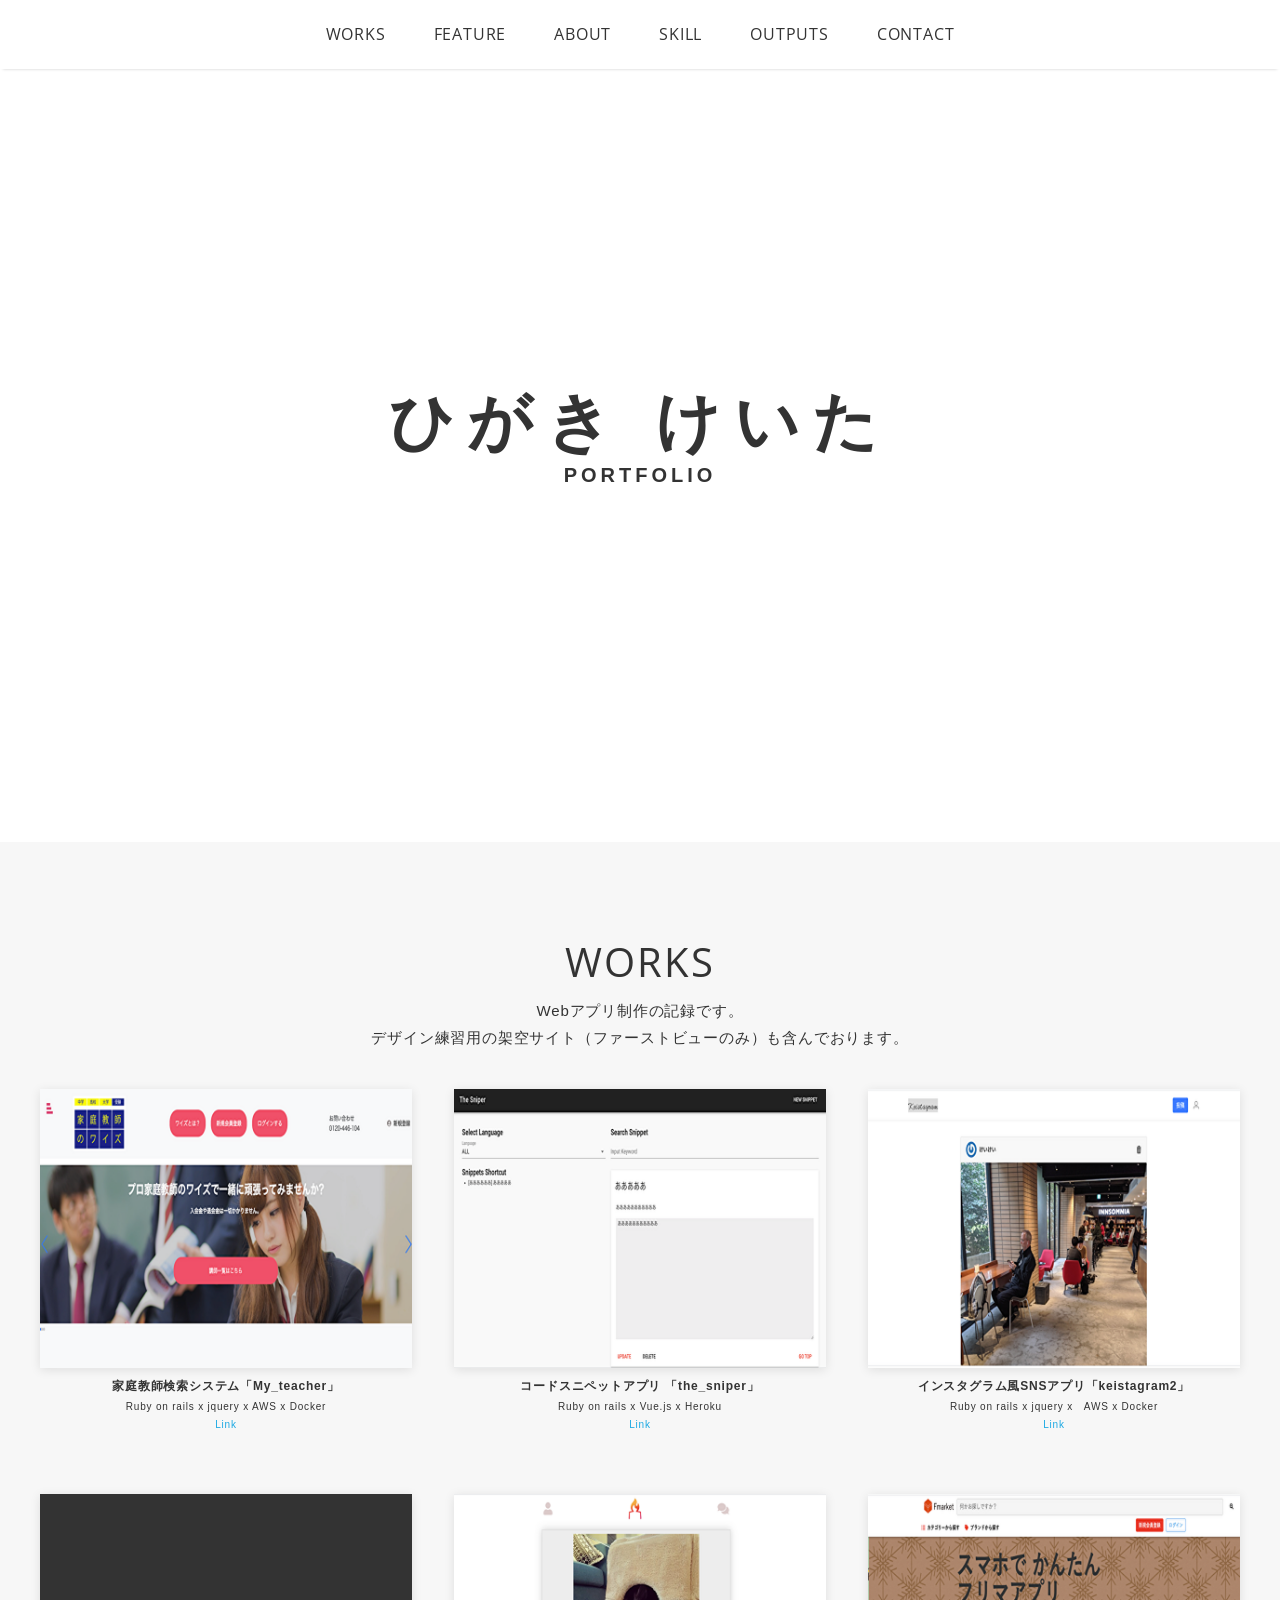
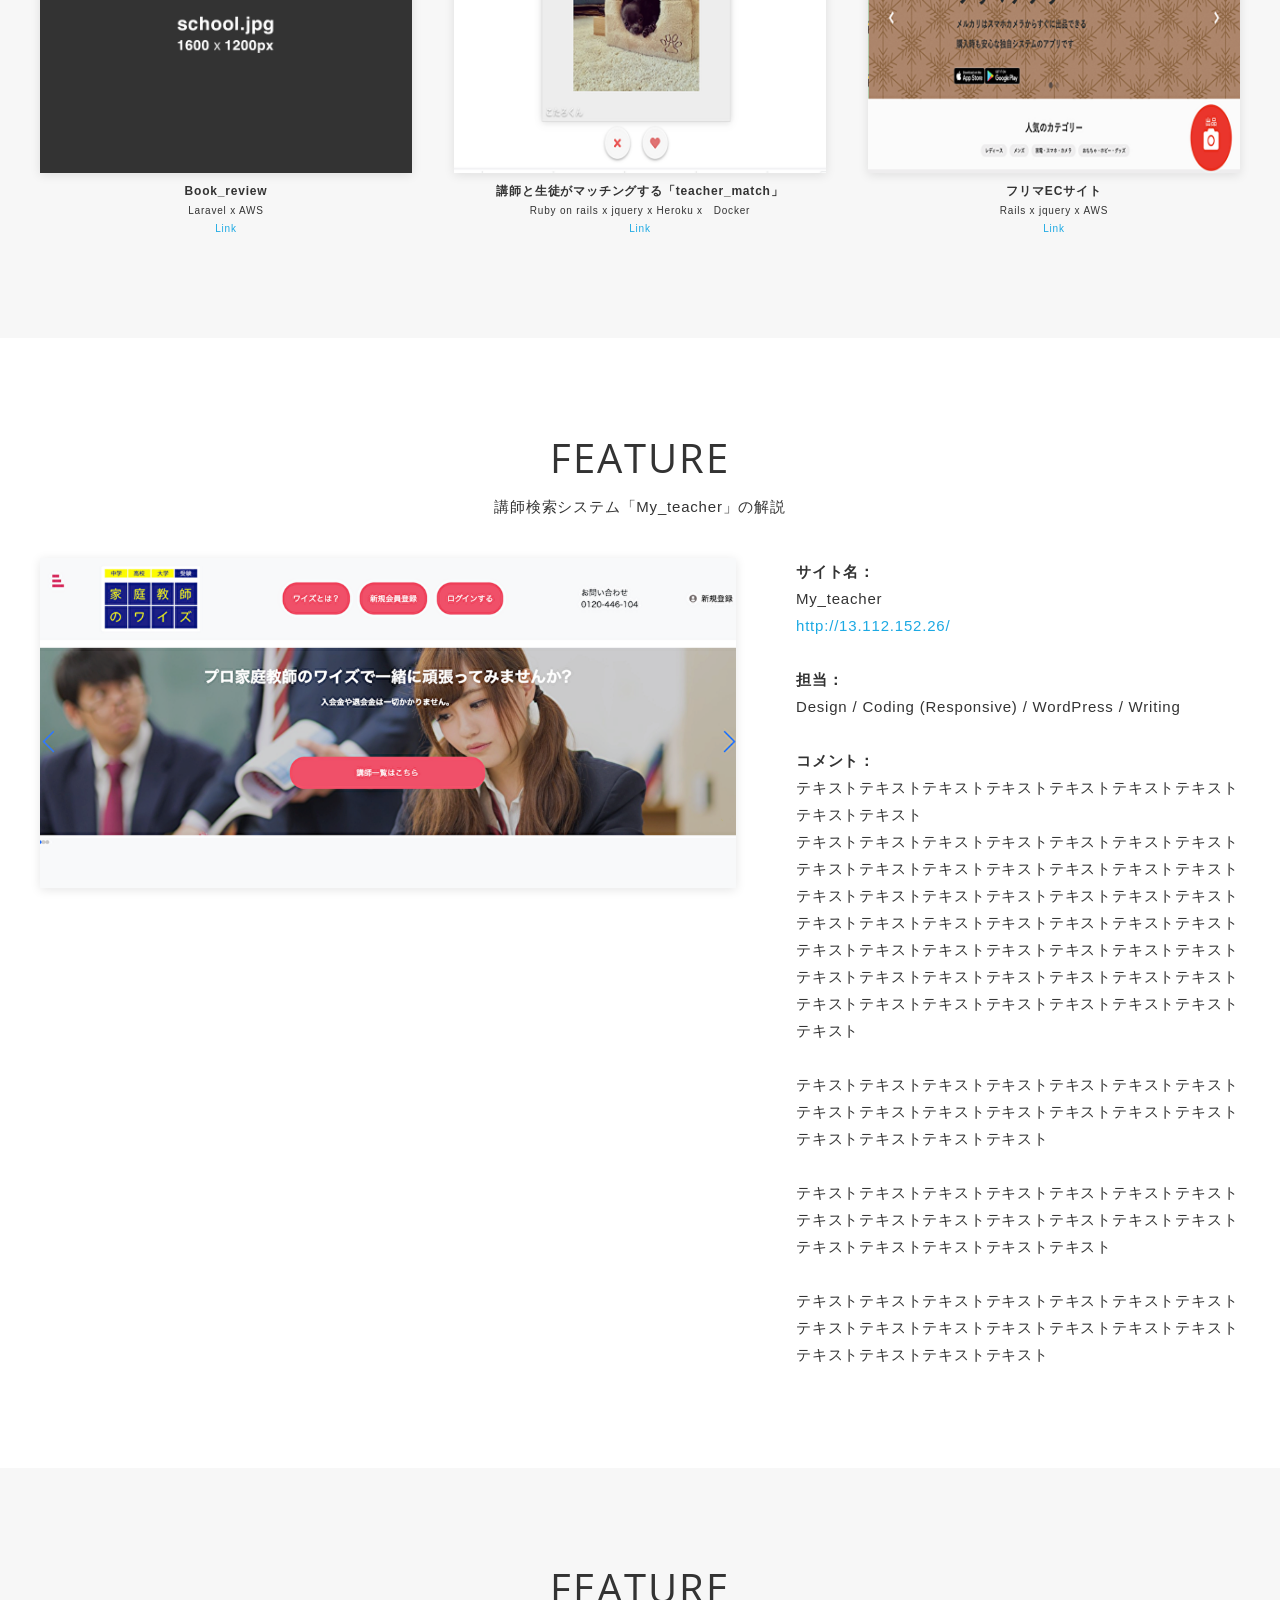
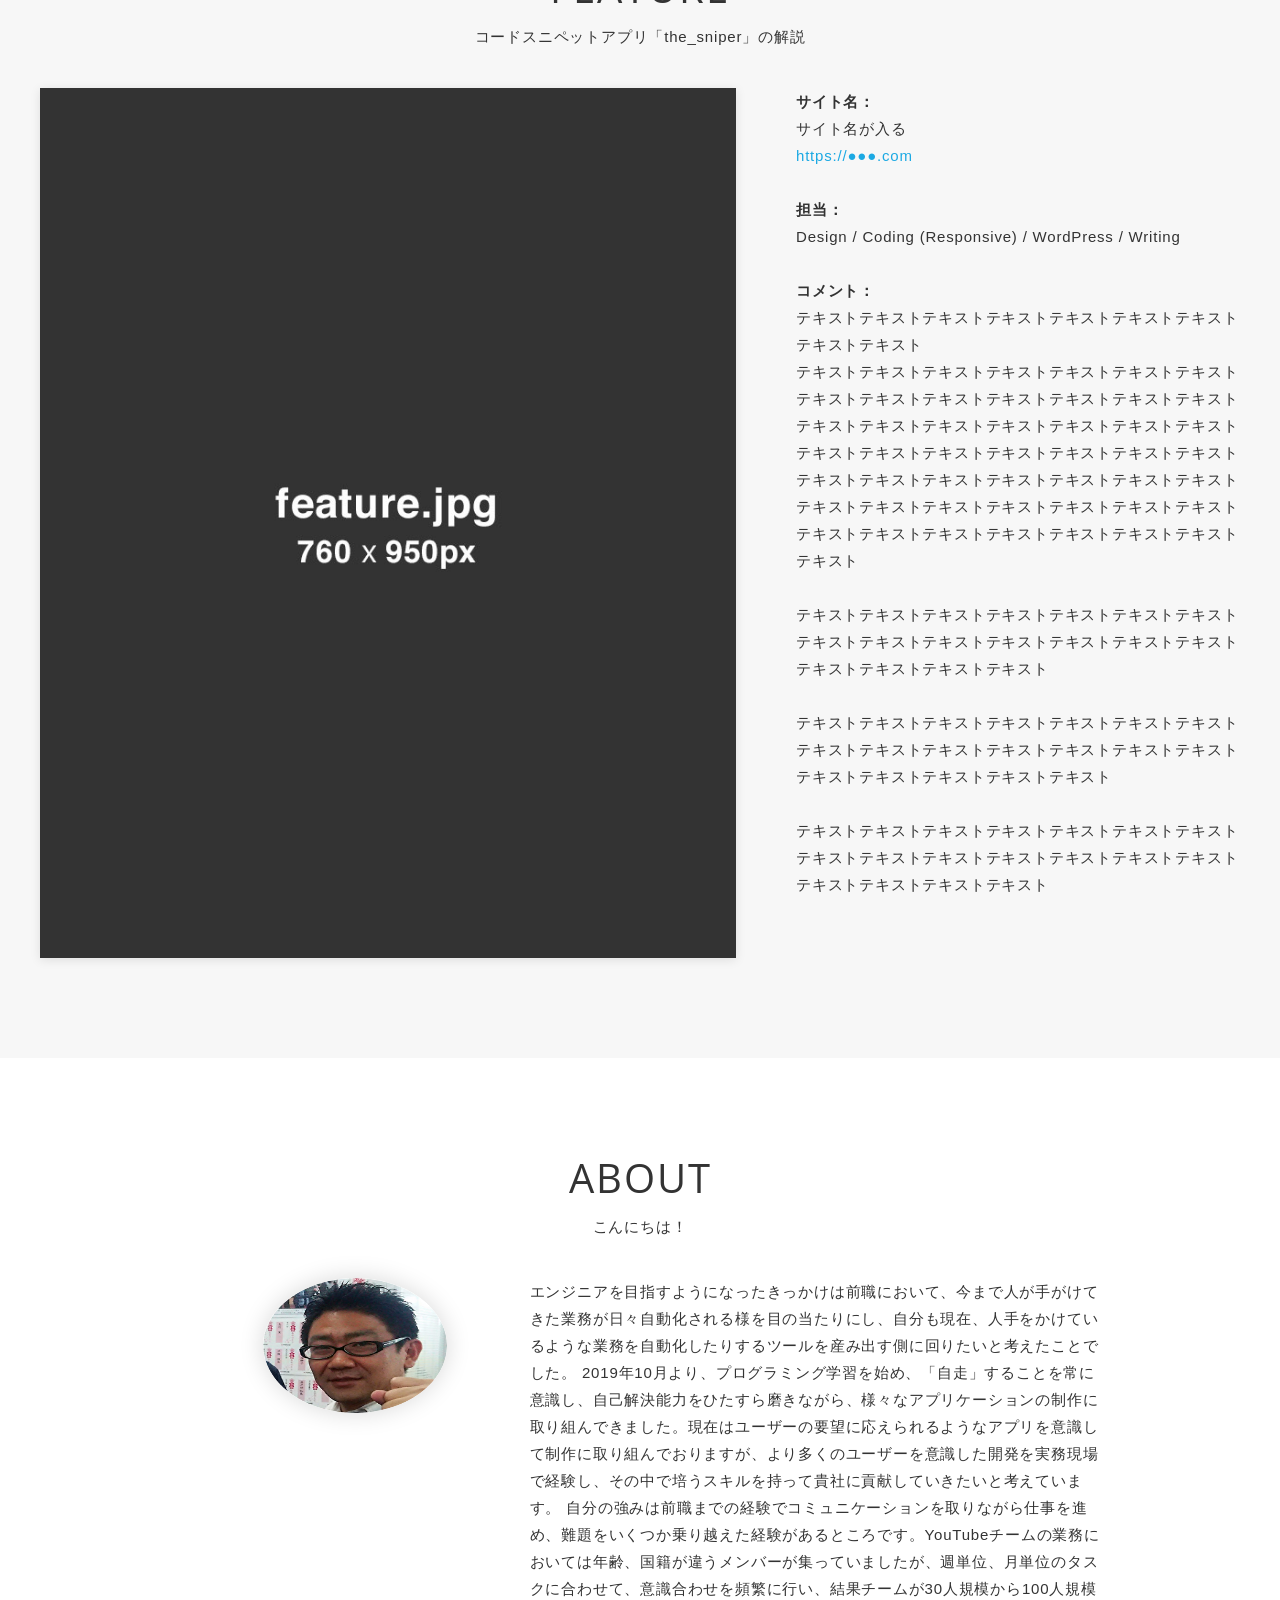
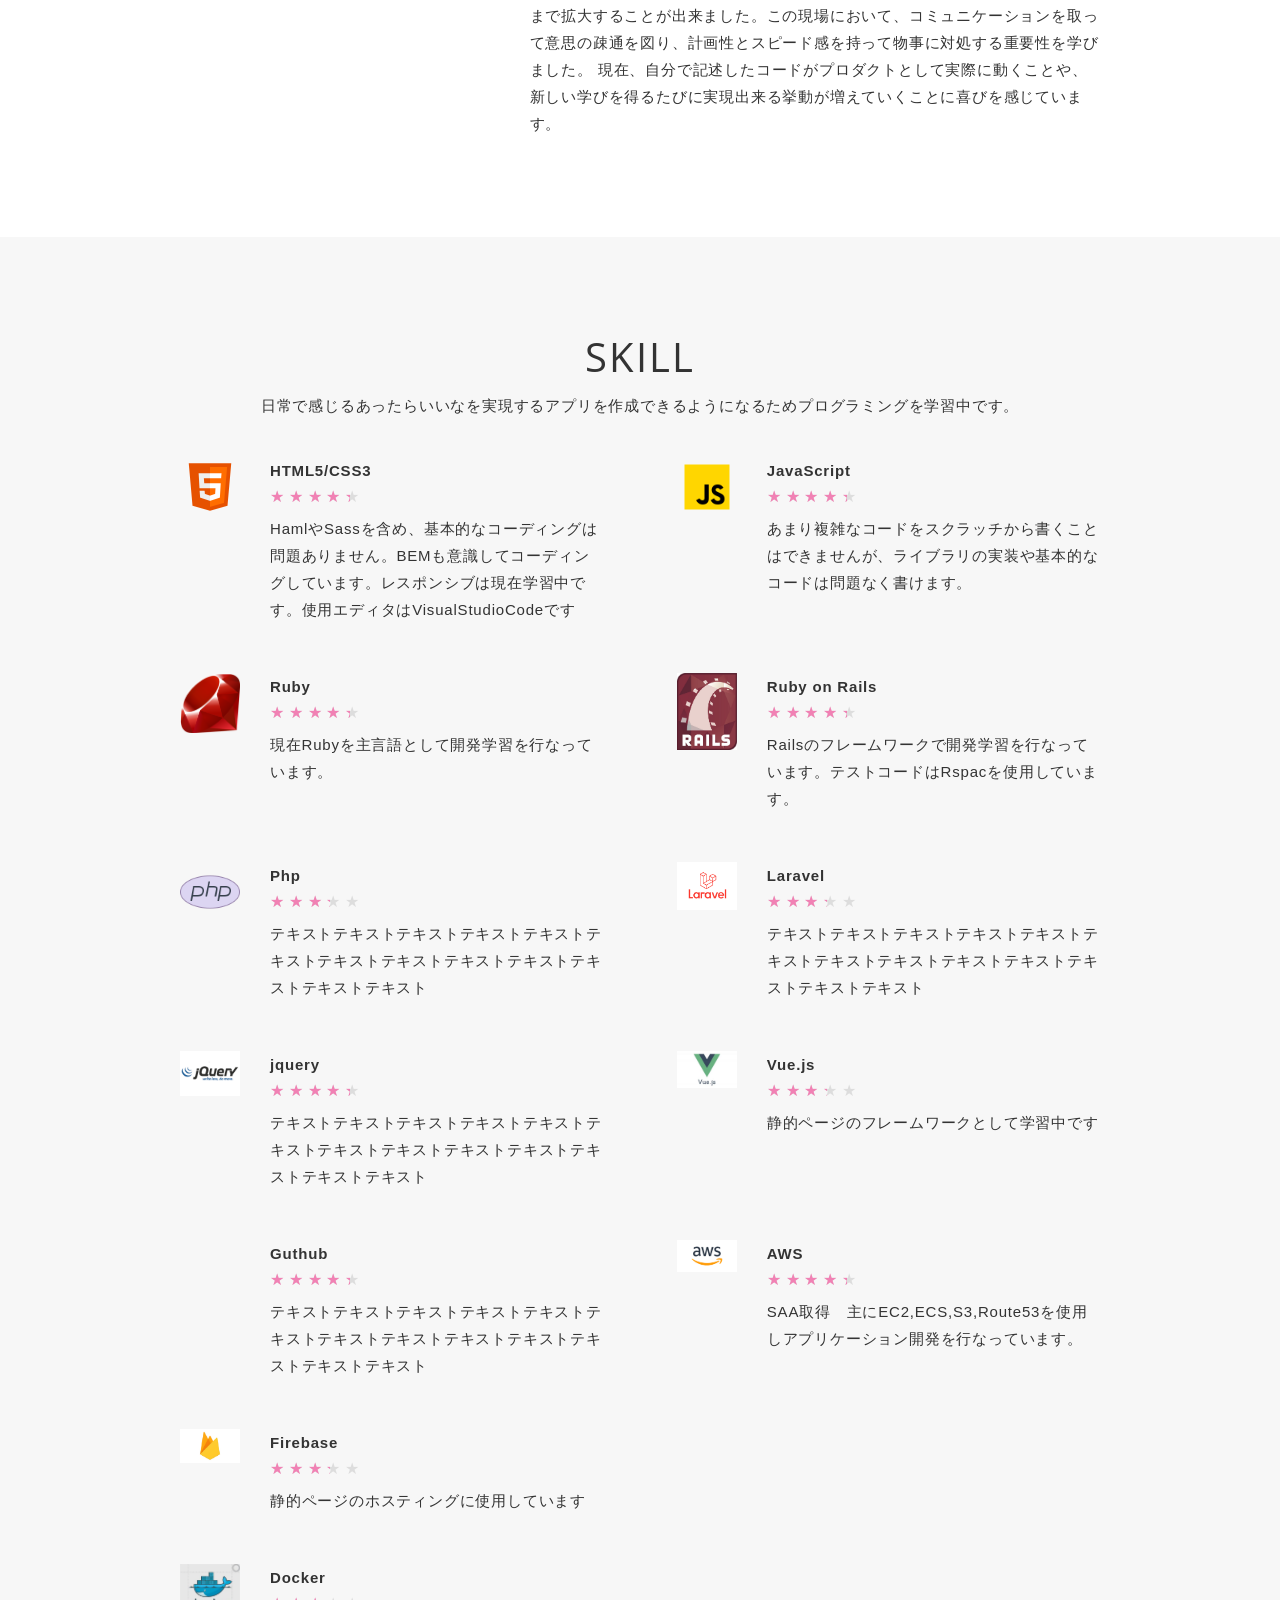
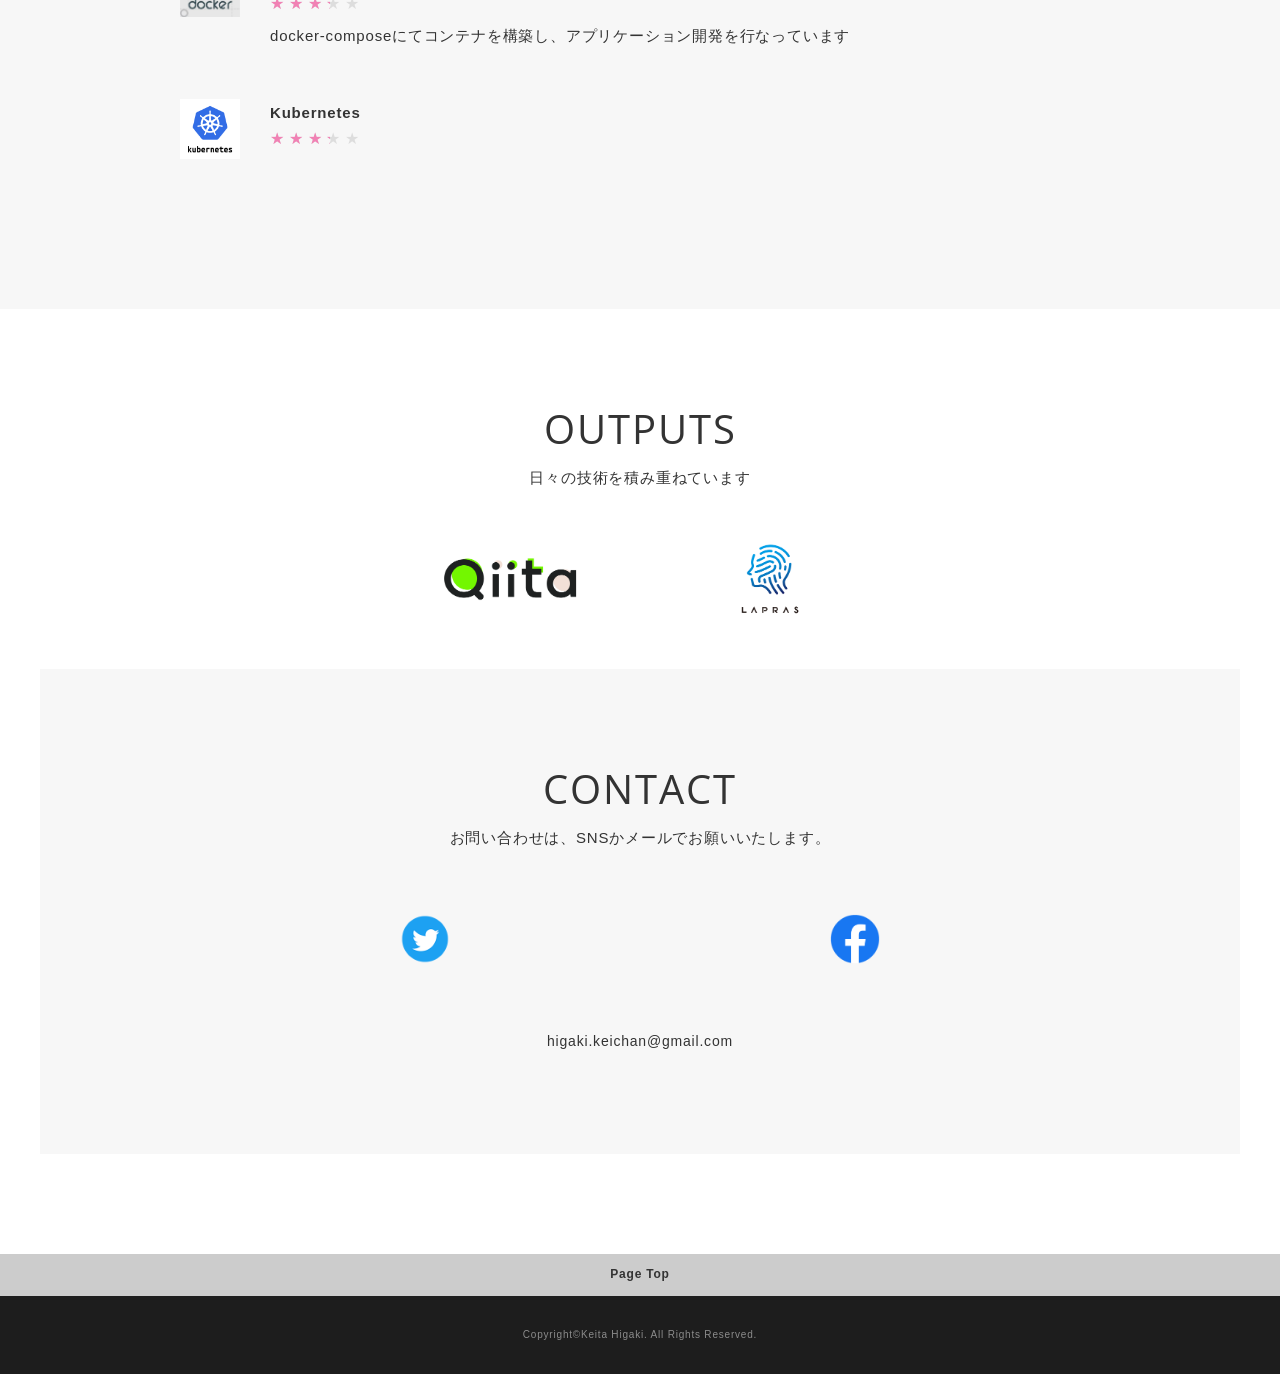
==== public/index.html @ d9722e94 "Feature編集" ====
<!DOCTYPE html>
<html>

<head>
  <meta charset="utf-8">
  <meta name="viewport" content="width=device-width,initial-scale=1.0,user-scalable=no">
  <meta property='og:type' content='website'>
  <meta property='og:title' content='Webエンジニア　Higaki Keita ポートフォリオ'>
  <meta property='og:url' content='URLが入る'>
  <meta property='og:description' content='Webエンジニア　Keita Higakiのポートフォリオサイトです！'>
  <meta property="og:image" content="img/ogp.png">
  <meta name="description" content="Webエンジニア Keita Higakiのポートフォリオサイトです！" />
  <title>Webエンジニア ひがき けいた ポートフォリオ</title>
  <link href="https://fonts.googleapis.com/css?family=Open+Sans:700" rel="stylesheet">
  <link href="css/reset.css" media="all" rel="stylesheet" type="text/css" />
  <link href="css/photoswipe/photoswipe.css" media="all" rel="stylesheet" type="text/css" />
  <link href="css/photoswipe/default-skin/default-skin.css" media="all" rel="stylesheet" type="text/css" />
  <link href="css/style.css" media="all" rel="stylesheet" type="text/css" />
  <link rel="shortcut icon" href="img/favicon.ico" />
  <link rel=”canonical” href=”URLが入る” />
</head>

<body>
  <div id="wrapper">
    <nav id="gnav" class="fixed">
      <ul>
        <li><a href="#works">WORKS</a></li>
        <li><a href="#feature">FEATURE</a></li>
        <li><a href="#about">ABOUT</a></li>
        <li><a href="#skill">SKILL</a></li>
        <li><a href="#output">OUTPUTS</a></li>
        <li><a href="#contact">CONTACT</a></li>
      </ul>
    </nav>
    <header id="header">
      <div class="inner">
        <h1 class="logo">
          <div class="logo-title">ひがき けいた</div>
          <div class="logo-desc">PORTFOLIO</div>
        </h1>
      </div>
    </header>
    <main id="contents">
      <section class="section" id="works">
        <div class="inner">
          <div class="section-title-area">
            <h2 class="section-title">WORKS</h2>
            <div class="section-intro">
              <div class="section-text">
                Webアプリ制作の記録です。<br class="pc">デザイン練習用の架空サイト（ファーストビューのみ）も含んでおります。
              </div>
            </div>
          </div>
          <div class="section-body card-wrapper my-gallery">
            <div class="card">
              <a href="img/works/my_teacher.png" data-size="960x720" class="card-image hover-action-01">
                <img class="lazyload fadein" src="img/works/my_teacher.png" data-src="img/works/my_teacher.png"
                  alt="" />
              </a>
              <div class="card-caption">
                <div class="card-caption-title">家庭教師検索システム「My_teacher」</div>
                <div class="card-caption-info">Ruby on rails x jquery x AWS x Docker </div>
                <div class="card-caption-url"><a class="url-link" href="http://13.112.152.26/" target="_blank">Link</a>
                </div>
              </div>
            </div>
            <div class="card">
              <a href="img/works/the_sniper.png" data-size="960x720" class="card-image hover-action-01">
                <img class="lazyload fadein" src="img/placeholder4x3.png" data-src="img/works/the_sniper.png" alt="" />
              </a>
              <div class="card-caption">
                <div class="card-caption-title">コードスニペットアプリ 「the_sniper」</div>
                <div class="card-caption-info">Ruby on rails x Vue.js x Heroku </div>
                <div class="card-caption-url"><a class="url-link" href="https://thesniper.herokuapp.com/"
                    target="_blank">Link</a>
                </div>
              </div>
            </div>
            <div class="card">
              <a href="img/works/keistagram2.png" data-size="960x720" class="card-image hover-action-01">
                <img class="lazyload fadein" src="img/placeholder4x3.png" data-src="img/works/keistagram2.png" alt="" />
              </a>
              <div class="card-caption">
                <div class="card-caption-title">インスタグラム風SNSアプリ「keistagram2」</div>
                <div class="card-caption-info">Ruby on rails x jquery x　AWS x Docker </div>
                <div class="card-caption-url"><a class="url-link" href="https://thesniper.herokuapp.com/"
                    target="_blank">Link</a>
                </div>
              </div>
            </div>
            <div class="card">
              <a href="img/works/school.jpg" data-size="960x720" class="card-image hover-action-01">
                <img class="lazyload fadein" src="img/placeholder4x3.png" data-src="img/works/school.jpg" alt="" />
              </a>
              <div class="card-caption">
                <div class="card-caption-title">Book_review</div>
                <div class="card-caption-info">Laravel x AWS </div>
                <div class="card-caption-url"><a class="url-link" href="https://thesniper.herokuapp.com/"
                    target="_blank">Link</a>
                </div>
              </div>
            </div>
            <div class="card">
              <a href="img/works/teacher_match.png" data-size="960x720" class="card-image hover-action-01">
                <img class="lazyload fadein" src="img/placeholder4x3.png" data-src="img/works/teacher_match.png"
                  alt="" />
              </a>
              <div class="card-caption">
                <div class="card-caption-title">講師と生徒がマッチングする「teacher_match」</div>
                <div class="card-caption-info">Ruby on rails x jquery x Heroku x　Docker</div>
                <div class="card-caption-url"><a class="url-link" href="https://thesniper.herokuapp.com/"
                    target="_blank">Link</a>
                </div>
              </div>
            </div>
            <div class="card">
              <a href="img/works/furima2.png" data-size="960x720" class="card-image hover-action-01">
                <img class="lazyload fadein" src="img/placeholder4x3.png" data-src="img/works/furima2.png" alt="" />
              </a>
              <div class="card-caption">
                <div class="card-caption-title">フリマECサイト</div>
                <div class="card-caption-info">Rails x jquery x AWS </div>
                <div class="card-caption-url"><a class="url-link" href="http://18.176.134.115/" target="_blank">Link</a>
                </div>
              </div>
            </div>
          </div>
        </div>
      </section>
      <section class="section" id="feature">
        <div class="inner">
          <div class="section-title-area">
            <h2 class="section-title">FEATURE</h2>
            <div class="section-intro">
              講師検索システム「My_teacher」の解説
            </div>
          </div>
          <div class="section-body">
            <div class="section-image">
              <a href="http://13.112.152.26/" class="hover-action-01" target="_blank"><img
                  src="img/feature/my_teacher2.png" alt=""></a>
            </div>
            <div class="section-desc">
              <div class="section-text">
                <span class="text-bold">サイト名：</span><br>My_teacher<br><a href="#"
                  target="_blank">http://13.112.152.26/</a><br><br>
                <span class="text-bold">担当：</span><br>Design / Coding (Responsive) / WordPress /
                Writing<br>
                <br>
                <span
                  class="text-bold">コメント：</span><br>テキストテキストテキストテキストテキストテキストテキストテキストテキスト<br>テキストテキストテキストテキストテキストテキストテキストテキストテキストテキストテキストテキストテキストテキストテキストテキストテキストテキストテキストテキストテキストテキストテキストテキストテキストテキストテキストテキストテキストテキストテキストテキストテキストテキストテキストテキストテキストテキストテキストテキストテキストテキストテキストテキストテキストテキストテキストテキストテキストテキスト<br><br>テキストテキストテキストテキストテキストテキストテキストテキストテキストテキストテキストテキストテキストテキストテキストテキストテキストテキスト<br><br>
                テキストテキストテキストテキストテキストテキストテキストテキストテキストテキストテキストテキストテキストテキストテキストテキストテキストテキストテキスト<br><br>テキストテキストテキストテキストテキストテキストテキストテキストテキストテキストテキストテキストテキストテキストテキストテキストテキストテキスト
              </div>
            </div>
          </div>
        </div>
      </section>
      <section class="section" id="feature">
        <div class="inner">
          <div class="section-title-area">
            <h2 class="section-title">FEATURE</h2>
            <div class="section-intro">
              コードスニペットアプリ「the_sniper」の解説
            </div>
          </div>
          <div class="section-body">
            <div class="section-image">
              <a href="https://webdesigner-go.com/" class="hover-action-01" target="_blank"><img
                  src="img/feature/feature.jpg" alt=""></a>
            </div>
            <div class="section-desc">
              <div class="section-text">
                <span class="text-bold">サイト名：</span><br>サイト名が入る<br><a href="#"
                  target="_blank">https://●●●.com</a><br><br>
                <span class="text-bold">担当：</span><br>Design / Coding (Responsive) / WordPress /
                Writing<br>
                <br>
                <span
                  class="text-bold">コメント：</span><br>テキストテキストテキストテキストテキストテキストテキストテキストテキスト<br>テキストテキストテキストテキストテキストテキストテキストテキストテキストテキストテキストテキストテキストテキストテキストテキストテキストテキストテキストテキストテキストテキストテキストテキストテキストテキストテキストテキストテキストテキストテキストテキストテキストテキストテキストテキストテキストテキストテキストテキストテキストテキストテキストテキストテキストテキストテキストテキストテキストテキスト<br><br>テキストテキストテキストテキストテキストテキストテキストテキストテキストテキストテキストテキストテキストテキストテキストテキストテキストテキスト<br><br>
                テキストテキストテキストテキストテキストテキストテキストテキストテキストテキストテキストテキストテキストテキストテキストテキストテキストテキストテキスト<br><br>テキストテキストテキストテキストテキストテキストテキストテキストテキストテキストテキストテキストテキストテキストテキストテキストテキストテキスト
              </div>
            </div>
          </div>
        </div>
      </section>
      <section class="section" id="about">
        <div class="inner">
          <div class="section-title-area">
            <h2 class="section-title">ABOUT</h2>
            <div class="section-intro">
              こんにちは！
            </div>
          </div>
          <div class="section-body">
            <div class="section-image">
              <img class="lazyload fadein" data-src="img/about/keichan.png" alt="">
            </div>
            <div class="section-desc">
              <div class="section-text">
                エンジニアを目指すようになったきっかけは前職において、今まで人が手がけてきた業務が日々自動化される様を目の当たりにし、自分も現在、人手をかけているような業務を自動化したりするツールを産み出す側に回りたいと考えたことでした。
                2019年10月より、プログラミング学習を始め、「自走」することを常に意識し、自己解決能力をひたすら磨きながら、様々なアプリケーションの制作に取り組んできました。現在はユーザーの要望に応えられるようなアプリを意識して制作に取り組んでおりますが、より多くのユーザーを意識した開発を実務現場で経験し、その中で培うスキルを持って貴社に貢献していきたいと考えています。
                自分の強みは前職までの経験でコミュニケーションを取りながら仕事を進め、難題をいくつか乗り越えた経験があるところです。YouTubeチームの業務においては年齢、国籍が違うメンバーが集っていましたが、週単位、月単位のタスクに合わせて、意識合わせを頻繁に行い、結果チームが30人規模から100人規模まで拡大することが出来ました。この現場において、コミュニケーションを取って意思の疎通を図り、計画性とスピード感を持って物事に対処する重要性を学びました。
                現在、自分で記述したコードがプロダクトとして実際に動くことや、新しい学びを得るたびに実現出来る挙動が増えていくことに喜びを感じています。
              </div>
            </div>
          </div>
        </div>
      </section>
      <section class="section" id="skill">
        <div class="inner">
          <div class="section-title-area">
            <h2 class="section-title">SKILL</h2>
            <div class="section-intro">
              日常で感じるあったらいいなを実現するアプリを作成できるようになるためプログラミングを学習中です。
            </div>
          </div>
          <div class="section-body card-wrapper">
            <div class="card">
              <div class="skill-icon">
                <img src="img/skill/icons8-html-5-240.png" alt="">
              </div>
              <div class="skill-desc">
                <h3 class="skill-desc-title">HTML5/CSS3</h3>
                <div class="rating">
                  <div class="rate rate4"></div>
                </div>
                <div class="section-text">
                  HamlやSassを含め、基本的なコーディングは問題ありません。BEMも意識してコーディングしています。レスポンシブは現在学習中です。使用エディタはVisualStudioCodeです</div>
              </div>
            </div>
            <div class="card">
              <div class="skill-icon">
                <img src="img/skill/icons8-javascript-144.png" alt="">
              </div>
              <div class="skill-desc">
                <h3 class="skill-desc-title">JavaScript</h3>
                <div class="rating">
                  <div class="rate rate4"></div>
                </div>
                <div class="section-text">
                  あまり複雑なコードをスクラッチから書くことはできませんが、ライブラリの実装や基本的なコードは問題なく書けます。</div>
              </div>
            </div>
            <div class="card">
              <div class="skill-icon">
                <img src="img/skill/ruby.png" alt="">
              </div>
              <div class="skill-desc">
                <h3 class="skill-desc-title">Ruby</h3>
                <div class="rating">
                  <div class="rate rate4"></div>
                </div>
                <div class="section-text">
                  現在Rubyを主言語として開発学習を行なっています。</div>
              </div>
            </div>
            <div class="card">
              <div class="skill-icon">
                <img src="img/skill/ruby-on-rails.jpg" alt="">
              </div>
              <div class="skill-desc">
                <h3 class="skill-desc-title">Ruby on Rails</h3>
                <div class="rating">
                  <div class="rate rate4"></div>
                </div>
                <div class="section-text">
                  Railsのフレームワークで開発学習を行なっています。テストコードはRspacを使用しています。</div>
              </div>
            </div>
            <div class="card">
              <div class="skill-icon">
                <img src="img/skill/icons8-php-ロゴ-160.png" alt="">
              </div>
              <div class="skill-desc">
                <h3 class="skill-desc-title">Php</h3>
                <div class="rating">
                  <div class="rate rate3"></div>
                </div>
                <div class="section-text">
                  テキストテキストテキストテキストテキストテキストテキストテキストテキストテキストテキストテキストテキスト
                </div>
              </div>
            </div>
            <div class="card">
              <div class="skill-icon">
                <img src="img/skill/laravel6-icon.png" alt="">
              </div>
              <div class="skill-desc">
                <h3 class="skill-desc-title">Laravel</h3>
                <div class="rating">
                  <div class="rate rate3"></div>
                </div>
                <div class="section-text">
                  テキストテキストテキストテキストテキストテキストテキストテキストテキストテキストテキストテキストテキスト
                </div>
              </div>
            </div>
            <div class="card">
              <div class="skill-icon">
                <img src="img/skill/jquery-logo-001.png" alt="">
              </div>
              <div class="skill-desc">
                <h3 class="skill-desc-title">jquery</h3>
                <div class="rating">
                  <div class="rate rate4"></div>
                </div>
                <div class="section-text">
                  テキストテキストテキストテキストテキストテキストテキストテキストテキストテキストテキストテキストテキスト
                </div>
              </div>
            </div>
            <div class="card">
              <div class="skill-icon">
                <img src="img/skill/vuejs-logo-300x183.jpg" alt="">
              </div>
              <div class="skill-desc">
                <h3 class="skill-desc-title">Vue.js</h3>
                <div class="rating">
                  <div class="rate rate3"></div>
                </div>
                <div class="section-text">
                  静的ページのフレームワークとして学習中です
                </div>
              </div>
            </div>
            <div class="card">
              <div class="skill-icon">
                <img src="img/skill/Github-Mark-32px.png" alt="">
              </div>
              <div class="skill-desc">
                <h3 class="skill-desc-title">Guthub</h3>
                <div class="rating">
                  <div class="rate rate4"></div>
                </div>
                <div class="section-text">
                  テキストテキストテキストテキストテキストテキストテキストテキストテキストテキストテキストテキストテキスト
                </div>
              </div>
            </div>
            <div class="card">
              <div class="skill-icon">
                <img src="img/skill/aws_logo_smile_1200x630.png" alt="">
              </div>
              <div class="skill-desc">
                <h3 class="skill-desc-title">AWS</h3>
                <div class="rating">
                  <div class="rate rate4"></div>
                </div>
                <div class="section-text">
                  SAA取得　主にEC2,ECS,S3,Route53を使用しアプリケーション開発を行なっています。
                </div>
              </div>
            </div>
          </div>
          <div class="card">
            <div class="skill-icon">
              <img src="img/skill/eye_firebase.png" alt="">
            </div>
            <div class="skill-desc">
              <h3 class="skill-desc-title">Firebase</h3>
              <div class="rating">
                <div class="rate rate3"></div>
              </div>
              <div class="section-text">
                静的ページのホスティングに使用しています
              </div>
            </div>
          </div>
          <div class="card">
            <div class="skill-icon">
              <img src="img/skill/20150528170946.jpg" alt="">
            </div>
            <div class="skill-desc">
              <h3 class="skill-desc-title">Docker</h3>
              <div class="rating">
                <div class="rate rate3"></div>
              </div>
              <div class="section-text">
                docker-composeにてコンテナを構築し、アプリケーション開発を行なっています
              </div>
            </div>
          </div>
          <div class="card">
            <div class="skill-icon">
              <img src="img/skill/eye-catch-kubernetes-400x4001.png" alt="">
            </div>
            <div class="skill-desc">
              <h3 class="skill-desc-title">Kubernetes</h3>
              <div class="rating">
                <div class="rate rate3"></div>
              </div>
              <div class="section-text">

              </div>
            </div>
          </div>
      </section>
      <section class="section" id="output">
        <div class="inner">
          <div class="section-title-area">
            <h2 class="section-title">OUTPUTS</h2>
            <div class="section-intro">
              日々の技術を積み重ねています
            </div>
          </div>
          <div class="output-list">
            <ul>
              <li><a href="https://qiita.com/keitah.com/" target="_blank"><img src="img/skill/logo-effect.png"
                    alt=""></a>
              </li>
              <li><a href="https://github.com/higakikeita" target="_blank"><img src="img/skill/Github-Mark.png"
                    alt=""></a>
              </li>
              <li><a href="https://lapras.com/public/SHEYLCN" target="_blank"><img src="img/skill/lapras.png"
                    alt=""></a>
              </li>
            </ul>
            <section class="section" id="contact">
              <div class="inner">
                <div class="section-title-area">
                  <h2 class="section-title">CONTACT</h2>
                  <div class="section-intro">
                    お問い合わせは、SNSかメールでお願いいたします。
                  </div>
                </div>
                <div class="section-body contact-wrapper">
                  <div class="contact-list">
                    <ul>
                      <li><a href="https://twitter.com/" target="_blank"><img src="img/contact/icon_tw.png" alt=""></a>
                      </li>
                      <li><a href="https://www.facebook.com/" target="_blank"><img src="img/contact/icon_fb.png"
                            alt=""></a>
                      </li>
                    </ul>
                    <div class="contact-other">higaki.keichan@gmail.com</div>
                  </div>
                </div>
              </div>
            </section>
    </main>
    <footer id="footer">
      <div class="pageTop">
        <div id="js-pageTop">
          Page Top
        </div>
      </div>
      <div class="inner">
        <div class="copyright">Copyright&copy;Keita Higaki. All Rights Reserved.</>
        </div>
    </footer>
  </div>


  <!-- Root element of PhotoSwipe. Must have class pswp. -->
  <div class="pswp" tabindex="-1" role="dialog" aria-hidden="true">

    <!-- Background of PhotoSwipe.
           It's a separate element as animating opacity is faster than rgba(). -->
    <div class="pswp__bg"></div>

    <!-- Slides wrapper with overflow:hidden. -->
    <div class="pswp__scroll-wrap">

      <!-- Container that holds slides.
              PhotoSwipe keeps only 3 of them in the DOM to save memory.
              Don't modify these 3 pswp__item elements, data is added later on. -->
      <div class="pswp__container">
        <div class="pswp__item"></div>
        <div class="pswp__item"></div>
        <div class="pswp__item"></div>
      </div>

      <!-- Default (PhotoSwipeUI_Default) interface on top of sliding area. Can be changed. -->
      <div class="pswp__ui pswp__ui--hidden">

        <div class="pswp__top-bar">

          <!--  Controls are self-explanatory. Order can be changed. -->

          <div class="pswp__counter"></div>

          <button class="pswp__button pswp__button--close" title="Close (Esc)"></button>



          <button class="pswp__button pswp__button--fs" title="Toggle fullscreen"></button>

          <button class="pswp__button pswp__button--zoom" title="Zoom in/out"></button>

          <!-- Preloader demo http://codepen.io/dimsemenov/pen/yyBWoR -->
          <!-- element will get class pswp__preloader--active when preloader is running -->
          <div class="pswp__preloader">
            <div class="pswp__preloader__icn">
              <div class="pswp__preloader__cut">
                <div class="pswp__preloader__donut"></div>
              </div>
            </div>
          </div>
        </div>

        <div class="pswp__share-modal pswp__share-modal--hidden pswp__single-tap">
          <div class="pswp__share-tooltip"></div>
        </div>

        <button class="pswp__button pswp__button--arrow--left" title="Previous (arrow left)">
        </button>

        <button class="pswp__button pswp__button--arrow--right" title="Next (arrow right)">
        </button>

        <div class="pswp__caption">
          <div class="pswp__caption__center"></div>
        </div>

      </div>

    </div>

  </div>
  <script src="https://ajax.googleapis.com/ajax/libs/jquery/1.12.4/jquery.min.js"></script>
  <script type='text/javascript' src="js/photoswipe/photoswipe.min.js"></script>
  <script type='text/javascript' src="js/photoswipe/photoswipe-ui-default.js"></script>
  <script type='text/javascript' src="js/photoswipe/photoswipe_setup.js"></script>
  <script type='text/javascript' src="js/lazysizes/lazysizes.min.js"></script>
  <script type='text/javascript' src="js/script.js"></script>
</body>

</html>
---- public/css/photoswipe/photoswipe.css ----
/*! PhotoSwipe main CSS by Dmitry Semenov | photoswipe.com | MIT license */
/*
	Styles for basic PhotoSwipe functionality (sliding area, open/close transitions)
*/
/* pswp = photoswipe */
.pswp {
  display: none;
  position: absolute;
  width: 100%;
  height: 100%;
  left: 0;
  top: 0;
  overflow: hidden;
  -ms-touch-action: none;
  touch-action: none;
  z-index: 1500;
  -webkit-text-size-adjust: 100%;
  /* create separate layer, to avoid paint on window.onscroll in webkit/blink */
  -webkit-backface-visibility: hidden;
  outline: none; }
  .pswp * {
    -webkit-box-sizing: border-box;
            box-sizing: border-box; }
  .pswp img {
    max-width: none; }

/* style is added when JS option showHideOpacity is set to true */
.pswp--animate_opacity {
  /* 0.001, because opacity:0 doesn't trigger Paint action, which causes lag at start of transition */
  opacity: 0.001;
  will-change: opacity;
  /* for open/close transition */
  -webkit-transition: opacity 333ms cubic-bezier(0.4, 0, 0.22, 1);
          transition: opacity 333ms cubic-bezier(0.4, 0, 0.22, 1); }

.pswp--open {
  display: block; }

.pswp--zoom-allowed .pswp__img {
  /* autoprefixer: off */
  cursor: -webkit-zoom-in;
  cursor: -moz-zoom-in;
  cursor: zoom-in; }

.pswp--zoomed-in .pswp__img {
  /* autoprefixer: off */
  cursor: -webkit-grab;
  cursor: -moz-grab;
  cursor: grab; }

.pswp--dragging .pswp__img {
  /* autoprefixer: off */
  cursor: -webkit-grabbing;
  cursor: -moz-grabbing;
  cursor: grabbing; }

/*
	Background is added as a separate element.
	As animating opacity is much faster than animating rgba() background-color.
*/
.pswp__bg {
  position: absolute;
  left: 0;
  top: 0;
  width: 100%;
  height: 100%;
  background: #000;
  opacity: 0;
  -webkit-transform: translateZ(0);
          transform: translateZ(0);
  -webkit-backface-visibility: hidden;
  will-change: opacity; }

.pswp__scroll-wrap {
  position: absolute;
  left: 0;
  top: 0;
  width: 100%;
  height: 100%;
  overflow: hidden; }

.pswp__container,
.pswp__zoom-wrap {
  -ms-touch-action: none;
  touch-action: none;
  position: absolute;
  left: 0;
  right: 0;
  top: 0;
  bottom: 0; }

/* Prevent selection and tap highlights */
.pswp__container,
.pswp__img {
  -webkit-user-select: none;
  -moz-user-select: none;
  -ms-user-select: none;
      user-select: none;
  -webkit-tap-highlight-color: transparent;
  -webkit-touch-callout: none; }

.pswp__zoom-wrap {
  position: absolute;
  width: 100%;
  -webkit-transform-origin: left top;
  -ms-transform-origin: left top;
  transform-origin: left top;
  /* for open/close transition */
  -webkit-transition: -webkit-transform 333ms cubic-bezier(0.4, 0, 0.22, 1);
          transition: transform 333ms cubic-bezier(0.4, 0, 0.22, 1); }

.pswp__bg {
  will-change: opacity;
  /* for open/close transition */
  -webkit-transition: opacity 333ms cubic-bezier(0.4, 0, 0.22, 1);
          transition: opacity 333ms cubic-bezier(0.4, 0, 0.22, 1); }

.pswp--animated-in .pswp__bg,
.pswp--animated-in .pswp__zoom-wrap {
  -webkit-transition: none;
  transition: none; }

.pswp__container,
.pswp__zoom-wrap {
  -webkit-backface-visibility: hidden; }

.pswp__item {
  position: absolute;
  left: 0;
  right: 0;
  top: 0;
  bottom: 0;
  overflow: hidden; }

.pswp__img {
  position: absolute;
  width: auto;
  height: auto;
  top: 0;
  left: 0; }

/*
	stretched thumbnail or div placeholder element (see below)
	style is added to avoid flickering in webkit/blink when layers overlap
*/
.pswp__img--placeholder {
  -webkit-backface-visibility: hidden; }

/*
	div element that matches size of large image
	large image loads on top of it
*/
.pswp__img--placeholder--blank {
  background: #222; }

.pswp--ie .pswp__img {
  width: 100% !important;
  height: auto !important;
  left: 0;
  top: 0; }

/*
	Error message appears when image is not loaded
	(JS option errorMsg controls markup)
*/
.pswp__error-msg {
  position: absolute;
  left: 0;
  top: 50%;
  width: 100%;
  text-align: center;
  font-size: 14px;
  line-height: 16px;
  margin-top: -8px;
  color: #CCC; }

.pswp__error-msg a {
  color: #CCC;
  text-decoration: underline; }
---- public/css/photoswipe/default-skin/default-skin.css ----
/*! PhotoSwipe Default UI CSS by Dmitry Semenov | photoswipe.com | MIT license */
/*

	Contents:

	1. Buttons
	2. Share modal and links
	3. Index indicator ("1 of X" counter)
	4. Caption
	5. Loading indicator
	6. Additional styles (root element, top bar, idle state, hidden state, etc.)

*/
/*
	
	1. Buttons

 */
/* <button> css reset */
.pswp__button {
  width: 44px;
  height: 44px;
  position: relative;
  background: none;
  cursor: pointer;
  overflow: visible;
  -webkit-appearance: none;
  display: block;
  border: 0;
  padding: 0;
  margin: 0;
  float: right;
  opacity: 0.75;
  -webkit-transition: opacity 0.2s;
          transition: opacity 0.2s;
  -webkit-box-shadow: none;
          box-shadow: none; }
  .pswp__button:focus, .pswp__button:hover {
    opacity: 1; }
  .pswp__button:active {
    outline: none;
    opacity: 0.9; }
  .pswp__button::-moz-focus-inner {
    padding: 0;
    border: 0; }

/* pswp__ui--over-close class it added when mouse is over element that should close gallery */
.pswp__ui--over-close .pswp__button--close {
  opacity: 1; }

.pswp__button,
.pswp__button--arrow--left:before,
.pswp__button--arrow--right:before {
  background: url(default-skin.png) 0 0 no-repeat;
  background-size: 264px 88px;
  width: 44px;
  height: 44px; }

@media (-webkit-min-device-pixel-ratio: 1.1), (-webkit-min-device-pixel-ratio: 1.09375), (min-resolution: 105dpi), (min-resolution: 1.1dppx) {
  /* Serve SVG sprite if browser supports SVG and resolution is more than 105dpi */
  .pswp--svg .pswp__button,
  .pswp--svg .pswp__button--arrow--left:before,
  .pswp--svg .pswp__button--arrow--right:before {
    background-image: url(default-skin.svg); }
  .pswp--svg .pswp__button--arrow--left,
  .pswp--svg .pswp__button--arrow--right {
    background: none; } }

.pswp__button--close {
  background-position: 0 -44px; }

.pswp__button--share {
  background-position: -44px -44px; }

.pswp__button--fs {
  display: none; }

.pswp--supports-fs .pswp__button--fs {
  display: block; }

.pswp--fs .pswp__button--fs {
  background-position: -44px 0; }

.pswp__button--zoom {
  display: none;
  background-position: -88px 0; }

.pswp--zoom-allowed .pswp__button--zoom {
  display: block; }

.pswp--zoomed-in .pswp__button--zoom {
  background-position: -132px 0; }

/* no arrows on touch screens */
.pswp--touch .pswp__button--arrow--left,
.pswp--touch .pswp__button--arrow--right {
  visibility: hidden; }

/*
	Arrow buttons hit area
	(icon is added to :before pseudo-element)
*/
.pswp__button--arrow--left,
.pswp__button--arrow--right {
  background: none;
  top: 50%;
  margin-top: -50px;
  width: 70px;
  height: 100px;
  position: absolute; }

.pswp__button--arrow--left {
  left: 0; }

.pswp__button--arrow--right {
  right: 0; }

.pswp__button--arrow--left:before,
.pswp__button--arrow--right:before {
  content: '';
  top: 35px;
  background-color: rgba(0, 0, 0, 0.3);
  height: 30px;
  width: 32px;
  position: absolute; }

.pswp__button--arrow--left:before {
  left: 6px;
  background-position: -138px -44px; }

.pswp__button--arrow--right:before {
  right: 6px;
  background-position: -94px -44px; }

/*

	2. Share modal/popup and links

 */
.pswp__counter,
.pswp__share-modal {
  -webkit-user-select: none;
  -moz-user-select: none;
  -ms-user-select: none;
      user-select: none; }

.pswp__share-modal {
  display: block;
  background: rgba(0, 0, 0, 0.5);
  width: 100%;
  height: 100%;
  top: 0;
  left: 0;
  padding: 10px;
  position: absolute;
  z-index: 1600;
  opacity: 0;
  -webkit-transition: opacity 0.25s ease-out;
          transition: opacity 0.25s ease-out;
  -webkit-backface-visibility: hidden;
  will-change: opacity; }

.pswp__share-modal--hidden {
  display: none; }

.pswp__share-tooltip {
  z-index: 1620;
  position: absolute;
  background: #FFF;
  top: 56px;
  border-radius: 2px;
  display: block;
  width: auto;
  right: 44px;
  -webkit-box-shadow: 0 2px 5px rgba(0, 0, 0, 0.25);
          box-shadow: 0 2px 5px rgba(0, 0, 0, 0.25);
  -webkit-transform: translateY(6px);
      -ms-transform: translateY(6px);
          transform: translateY(6px);
  -webkit-transition: -webkit-transform 0.25s;
          transition: transform 0.25s;
  -webkit-backface-visibility: hidden;
  will-change: transform; }
  .pswp__share-tooltip a {
    display: block;
    padding: 8px 12px;
    color: #000;
    text-decoration: none;
    font-size: 14px;
    line-height: 18px; }
    .pswp__share-tooltip a:hover {
      text-decoration: none;
      color: #000; }
    .pswp__share-tooltip a:first-child {
      /* round corners on the first/last list item */
      border-radius: 2px 2px 0 0; }
    .pswp__share-tooltip a:last-child {
      border-radius: 0 0 2px 2px; }

.pswp__share-modal--fade-in {
  opacity: 1; }
  .pswp__share-modal--fade-in .pswp__share-tooltip {
    -webkit-transform: translateY(0);
        -ms-transform: translateY(0);
            transform: translateY(0); }

/* increase size of share links on touch devices */
.pswp--touch .pswp__share-tooltip a {
  padding: 16px 12px; }

a.pswp__share--facebook:before {
  content: '';
  display: block;
  width: 0;
  height: 0;
  position: absolute;
  top: -12px;
  right: 15px;
  border: 6px solid transparent;
  border-bottom-color: #FFF;
  -webkit-pointer-events: none;
  -moz-pointer-events: none;
  pointer-events: none; }

a.pswp__share--facebook:hover {
  background: #3E5C9A;
  color: #FFF; }
  a.pswp__share--facebook:hover:before {
    border-bottom-color: #3E5C9A; }

a.pswp__share--twitter:hover {
  background: #55ACEE;
  color: #FFF; }

a.pswp__share--pinterest:hover {
  background: #CCC;
  color: #CE272D; }

a.pswp__share--download:hover {
  background: #DDD; }

/*

	3. Index indicator ("1 of X" counter)

 */
.pswp__counter {
  position: absolute;
  left: 0;
  top: 0;
  height: 44px;
  font-size: 13px;
  line-height: 44px;
  color: #FFF;
  opacity: 0.75;
  padding: 0 10px; }

/*
	
	4. Caption

 */
.pswp__caption {
  position: absolute;
  left: 0;
  bottom: 0;
  width: 100%;
  min-height: 44px; }
  .pswp__caption small {
    font-size: 11px;
    color: #BBB; }

.pswp__caption__center {
  text-align: left;
  max-width: 420px;
  margin: 0 auto;
  font-size: 13px;
  padding: 10px;
  line-height: 20px;
  color: #CCC; }

.pswp__caption--empty {
  display: none; }

/* Fake caption element, used to calculate height of next/prev image */
.pswp__caption--fake {
  visibility: hidden; }

/*

	5. Loading indicator (preloader)

	You can play with it here - http://codepen.io/dimsemenov/pen/yyBWoR

 */
.pswp__preloader {
  width: 44px;
  height: 44px;
  position: absolute;
  top: 0;
  left: 50%;
  margin-left: -22px;
  opacity: 0;
  -webkit-transition: opacity 0.25s ease-out;
          transition: opacity 0.25s ease-out;
  will-change: opacity;
  direction: ltr; }

.pswp__preloader__icn {
  width: 20px;
  height: 20px;
  margin: 12px; }

.pswp__preloader--active {
  opacity: 1; }
  .pswp__preloader--active .pswp__preloader__icn {
    /* We use .gif in browsers that don't support CSS animation */
    background: url(preloader.gif) 0 0 no-repeat; }

.pswp--css_animation .pswp__preloader--active {
  opacity: 1; }
  .pswp--css_animation .pswp__preloader--active .pswp__preloader__icn {
    -webkit-animation: clockwise 500ms linear infinite;
            animation: clockwise 500ms linear infinite; }
  .pswp--css_animation .pswp__preloader--active .pswp__preloader__donut {
    -webkit-animation: donut-rotate 1000ms cubic-bezier(0.4, 0, 0.22, 1) infinite;
            animation: donut-rotate 1000ms cubic-bezier(0.4, 0, 0.22, 1) infinite; }

.pswp--css_animation .pswp__preloader__icn {
  background: none;
  opacity: 0.75;
  width: 14px;
  height: 14px;
  position: absolute;
  left: 15px;
  top: 15px;
  margin: 0; }

.pswp--css_animation .pswp__preloader__cut {
  /* 
			The idea of animating inner circle is based on Polymer ("material") loading indicator 
			 by Keanu Lee https://blog.keanulee.com/2014/10/20/the-tale-of-three-spinners.html
		*/
  position: relative;
  width: 7px;
  height: 14px;
  overflow: hidden; }

.pswp--css_animation .pswp__preloader__donut {
  -webkit-box-sizing: border-box;
          box-sizing: border-box;
  width: 14px;
  height: 14px;
  border: 2px solid #FFF;
  border-radius: 50%;
  border-left-color: transparent;
  border-bottom-color: transparent;
  position: absolute;
  top: 0;
  left: 0;
  background: none;
  margin: 0; }

@media screen and (max-width: 1024px) {
  .pswp__preloader {
    position: relative;
    left: auto;
    top: auto;
    margin: 0;
    float: right; } }

@-webkit-keyframes clockwise {
  0% {
    -webkit-transform: rotate(0deg);
            transform: rotate(0deg); }
  100% {
    -webkit-transform: rotate(360deg);
            transform: rotate(360deg); } }

@keyframes clockwise {
  0% {
    -webkit-transform: rotate(0deg);
            transform: rotate(0deg); }
  100% {
    -webkit-transform: rotate(360deg);
            transform: rotate(360deg); } }

@-webkit-keyframes donut-rotate {
  0% {
    -webkit-transform: rotate(0);
            transform: rotate(0); }
  50% {
    -webkit-transform: rotate(-140deg);
            transform: rotate(-140deg); }
  100% {
    -webkit-transform: rotate(0);
            transform: rotate(0); } }

@keyframes donut-rotate {
  0% {
    -webkit-transform: rotate(0);
            transform: rotate(0); }
  50% {
    -webkit-transform: rotate(-140deg);
            transform: rotate(-140deg); }
  100% {
    -webkit-transform: rotate(0);
            transform: rotate(0); } }

/*
	
	6. Additional styles

 */
/* root element of UI */
.pswp__ui {
  -webkit-font-smoothing: auto;
  visibility: visible;
  opacity: 1;
  z-index: 1550; }

/* top black bar with buttons and "1 of X" indicator */
.pswp__top-bar {
  position: absolute;
  left: 0;
  top: 0;
  height: 44px;
  width: 100%; }

.pswp__caption,
.pswp__top-bar,
.pswp--has_mouse .pswp__button--arrow--left,
.pswp--has_mouse .pswp__button--arrow--right {
  -webkit-backface-visibility: hidden;
  will-change: opacity;
  -webkit-transition: opacity 333ms cubic-bezier(0.4, 0, 0.22, 1);
          transition: opacity 333ms cubic-bezier(0.4, 0, 0.22, 1); }

/* pswp--has_mouse class is added only when two subsequent mousemove events occur */
.pswp--has_mouse .pswp__button--arrow--left,
.pswp--has_mouse .pswp__button--arrow--right {
  visibility: visible; }

.pswp__top-bar,
.pswp__caption {
  background-color: rgba(0, 0, 0, 0.5); }

/* pswp__ui--fit class is added when main image "fits" between top bar and bottom bar (caption) */
.pswp__ui--fit .pswp__top-bar,
.pswp__ui--fit .pswp__caption {
  background-color: rgba(0, 0, 0, 0.3); }

/* pswp__ui--idle class is added when mouse isn't moving for several seconds (JS option timeToIdle) */
.pswp__ui--idle .pswp__top-bar {
  opacity: 0; }

.pswp__ui--idle .pswp__button--arrow--left,
.pswp__ui--idle .pswp__button--arrow--right {
  opacity: 0; }

/*
	pswp__ui--hidden class is added when controls are hidden
	e.g. when user taps to toggle visibility of controls
*/
.pswp__ui--hidden .pswp__top-bar,
.pswp__ui--hidden .pswp__caption,
.pswp__ui--hidden .pswp__button--arrow--left,
.pswp__ui--hidden .pswp__button--arrow--right {
  /* Force paint & create composition layer for controls. */
  opacity: 0.001; }

/* pswp__ui--one-slide class is added when there is just one item in gallery */
.pswp__ui--one-slide .pswp__button--arrow--left,
.pswp__ui--one-slide .pswp__button--arrow--right,
.pswp__ui--one-slide .pswp__counter {
  display: none; }

.pswp__element--disabled {
  display: none !important; }

.pswp--minimal--dark .pswp__top-bar {
  background: none; }
---- public/css/style.css ----
/* CSS Document */

*,
*:before,
*:after {
  box-sizing: border-box;
}

body {
  font-family: "ヒラギノ角ゴ Pro W3", "Hiragino Kaku Gothic Pro", "游ゴシック Medium", "Yu Gothic Medium", "游ゴシック体", YuGothic, "メイリオ", Meiryo, Osaka, "ＭＳ Ｐゴシック", "MS PGothic", sans-serif;
  font-size: 15px;
  line-height: 1.8;
  letter-spacing: .8px;
  word-break: break-all;
  color: #333;
}

a {
  text-decoration: none;
  color: #1ca9e3;
}

img,
video,
object {
  display: block;
  max-width: 100%;
  height: auto;
  vertical-align: bottom;
  border: none;
}

ul,
li {
  list-style: none;
}

.text-bold {
  font-weight: bold;
}

.pc {
  display: block;
}

.sp {
  display: none;
}

#js-pageTop {
  font-size: 12px;
  font-weight: bold;
  display: block;
  padding: 10px;
  cursor: pointer;
  text-align: center;
  background-color: #ccc;
}

.hover-action-01 {
  display: block;
  -webkit-transition: all .3s;
  -moz-transition: all .3s;
  -ms-transition: all .3s;
  -o-transition: all .3s;
  transition: all .3s;
  -webkit-box-shadow: 0 2px 10px 0 rgba(0, 0, 0, .1);
  -moz-box-shadow: 0 2px 10px 0 rgba(0, 0, 0, .1);
  box-shadow: 0 2px 10px 0 rgba(0, 0, 0, .1);
}

.hover-action-01:hover {
  -webkit-transition: all .3s;
  -moz-transition: all .3s;
  -ms-transition: all .3s;
  -o-transition: all .3s;
  transition: all .3s;
  -webkit-transform: translate(0, -4px);
  -moz-transform: translate(0, -4px);
  -ms-transform: translate(0, -4px);
  -o-transform: translate(0, -4px);
  transform: translate(0, -4px);
  -webkit-box-shadow: 0 10px 20px 0 rgba(0, 0, 0, .12);
  -moz-box-shadow: 0 10px 20px 0 rgba(0, 0, 0, .12);
  box-shadow: 0 10px 20px 0 rgba(0, 0, 0, .12);
}

/*--------------------------------
 全体
---------------------------------*/
#wrapper {
  padding-top: 68px;
}

.section {
  padding: 100px 0;
}

.section:nth-of-type(odd) {
  background-color: #f7f7f7;
}

.section .inner {
  max-width: 1380px;
  margin: 0 auto;
  padding: 0 40px;
}

.section-title-area {
  margin-bottom: 38px;
  text-align: center;
}

.section-title {
  font-family: "Open sans", sans-serif;
  font-size: 40px;
  font-weight: normal;
  line-height: 1;
  margin-bottom: 15px;
  letter-spacing: .05em;
}

.section-image a {
  display: block;
}

#about .inner,
#skill .inner {
  max-width: 1000px;
}

/*--------------------------------
ヘッダー
---------------------------------*/
#header {
  display: flex;
  align-items: center;
  justify-content: center;
  height: 86vh;
}

#header .logo {
  position: relative;
  margin-bottom: 30px;
  text-align: center;
}

#header .logo-title {
  font-family: "Open sans", sans-serif;
  font-size: 64px;
  line-height: 1;
  letter-spacing: .2em;
}

#header .logo-desc {
  font-size: 20px;
  margin-top: 5px;
  text-align: center;
  letter-spacing: .2em;
}

/*--------------------------------
 グローバルナビ
---------------------------------*/

#gnav {
  background-color: #fff;
  -webkit-box-shadow: 0 3px 3px -3px rgba(0, 0, 0, .2);
  -moz-box-shadow: 0 3px 3px -3px rgba(0, 0, 0, .2);
  box-shadow: 0 3px 3px -3px rgba(0, 0, 0, .2);
}

#gnav {
  position: fixed;
  z-index: 100;
  top: 0;
  left: 0;
  width: 100%;
}


#gnav ul {
  display: flex;
  flex-wrap: wrap;
  justify-content: center;
}

#gnav li {
  font-family: "Open sans", sans-serif;
  font-size: 16px;
  padding: 0 24px;
  letter-spacing: .05em;
}

#gnav li a {
  position: relative;
  display: inline-block;
  padding: 20px 0;
  -webkit-transition: .3s;
  -moz-transition: .3s;
  -ms-transition: .3s;
  -o-transition: .3s;
  transition: .3s;
  color: #333;
}

#gnav li a:hover {
  opacity: 1;
}

#gnav li a::after {
  position: absolute;
  bottom: 0;
  left: 50%;
  width: 0;
  height: 3px;
  content: "";
  transition: .3s;
  -webkit-transform: translateX(-50%);
  transform: translateX(-50%);
  background-color: #333;
}

#gnav li a:hover::after {
  width: 100%;
}

/*--------------------------------
 Card
---------------------------------*/
.card-wrapper {
  display: flex;
  flex-wrap: wrap;
  justify-content: space-between;
}

.card-image img {
  width: 100%;
}

.card-caption {
  text-align: center;
}

.card-caption-title {
  font-size: 12px;
  font-weight: bold;
  margin-top: 8px;
}

.card-caption-info {
  font-size: 10px;
}

.card-caption-url {
  font-size: 10px;
}

.card img.fadein {
  -webkit-transition: 1.5s;
  -moz-transition: 1.5s;
  -ms-transition: 1.5s;
  -o-transition: 1.5s;
  transition: 1.5s;
  opacity: 0;
}

.card img.fadein.lazyloaded {
  opacity: 1;
}

/*--------------------------------
 WORKS
---------------------------------*/

#works .card {
  flex-basis: 31%;
  margin-bottom: 60px;
}

#works .card-wrapper::after {
  display: block;
  flex-basis: 31%;
  content: "";
}

#works .card:nth-child(3n+1):nth-last-child(-n+3),
#works .card:nth-child(3n+1):nth-last-child(-n+3)~div {
  margin-bottom: 0;
}

/*--------------------------------
 FEATURE
---------------------------------*/

#feature .section-body {
  display: flex;
  flex-wrap: wrap;
  justify-content: space-between;
}

#feature .section-image {
  flex-basis: 58%;
}

#feature .section-image img {
  width: 100%;
  margin: 0 auto;
}

#feature .section-desc {
  flex-basis: 37%;
}

/*--------------------------------
 ABOUT
---------------------------------*/

#about .section-body {
  display: flex;
  flex-wrap: wrap;
  justify-content: space-between;
}

#about .section-image {
  flex-basis: 20%;
  margin: 0 auto;
}

#about .section-image a {
  display: block;
  border-radius: 50%;
}

#about .section-image img {
  margin: 0 auto;
  border-radius: 50%;
  box-shadow: 0 0 25px 0 #d9d9d9;
}

#about .section-desc {
  flex-basis: 62%;
}

/*--------------------------------
 SKILL
---------------------------------*/

#skill .card-wrapper {
  display: flex;
  flex-wrap: wrap;
  justify-content: space-between;
  margin: 0 auto;
}

#skill .card {
  display: flex;
  flex-basis: 46%;
  flex-wrap: wrap;
  justify-content: space-between;
  margin-bottom: 50px;
}

#skill .skill-icon {
  flex-basis: 60px;
}

#skill .skill-desc {
  flex-basis: calc(100% - 60px - 30px);
}

#skill .skill-desc-title {
  margin-bottom: 3px;
}

#skill .rate {
  font-size: 16px;
  position: relative;
  display: inline-block;
  width: 100%;
  height: 20px;
  letter-spacing: .3em;
}

#skill .rate:before,
#skill .rate:after {
  line-height: 20px;
  position: absolute;
  top: 0;
  left: 0;
  display: inline-block;
  height: 20px;
  content: "★★★★★";
}

#skill .rate:before {
  color: #ddd;
}

#skill .rate:after {
  overflow: hidden;
  white-space: nowrap;
  color: #f181b4;
}

#skill .rate1:after {
  width: 20px;
}

#skill .rate2:after {
  width: 40px;
}

#skill .rate3:after {
  width: 60px;
}

#skill .rate4:after {
  width: 80px;
}

#skill .rate5:after {
  width: 100px;
}

/*--------------------------------
 CONTACT
---------------------------------*/

#contact .contact-list ul {
  display: flex;
  align-items: flex-end;
  flex-wrap: wrap;
  justify-content: space-between;
  width: 150px;
  margin: 0 auto;
}

#contact .contact-list li {
  display: flex;
  align-items: center;
  text-align: center;
}

#contact .contact-list li a {
  color: #333;
}

#contact .contact-list li img {
  width: 50px;
}

#contact .contact-list-desc {
  font-weight: bold;
}

#contact .contact-other {
  font-size: 14px;
  margin-top: 10px;
  text-align: center;
}

/*--------------------------------
 Footer
---------------------------------*/

#footer {
  background-color: #1d1d1d;
}

#footer .inner {
  padding: 30px;
}

#footer .copyright {
  font-size: 10px;
  text-align: center;
  color: #8c8c8c;
}

/*media Queries 767
----------------------------------------------------*/

@media screen and (max-width: 767px) {
  body {
    font-size: 13px;
    line-height: 1.7;
  }

  .pc {
    display: none;
  }

  .sp {
    display: block;
  }

  .hover-action-01 {
    -webkit-transition: none;
    -moz-transition: none;
    -ms-transition: none;
    -o-transition: none;
    transition: none;
  }

  .hover-action-01:hover {
    -webkit-transition: none;
    -moz-transition: none;
    -ms-transition: none;
    -o-transition: none;
    transition: none;
    -webkit-transform: none;
    -moz-transform: none;
    -ms-transform: none;
    -o-transform: none;
    transform: none;
  }


  #wrapper {
    padding-top: 82px;
  }

  #header {
    height: 70vh;
  }

  #header .logo-title {
    font-size: 28px;
    letter-spacing: .16em;
  }

  #header .logo-desc {
    font-size: 11px;
  }

  #gnav {
    padding: 15px 0;
  }

  #gnav li {
    font-size: 13px;
    padding: 2px 15px;
  }

  #gnav li a {
    padding: 0;
  }

  #gnav li a:hover {
    opacity: 1;
  }

  #gnav li a::after {
    display: none;
  }

  .section {
    padding: 60px 0;
  }

  .section .inner {
    padding: 0 15px;
  }

  .section .section-title-area {
    margin-bottom: 20px;
  }

  .section .section-title {
    font-size: 22px;
  }

  .card-caption {
    text-align: left;
  }

  .card-caption-title {
    font-size: 10px;
  }

  #works .card:nth-child(2n+1):nth-last-child(-n+2),
  #works .card:nth-child(2n+1):nth-last-child(-n+2)~div {
    margin-bottom: 0;
  }

  #works .card {
    flex-basis: 48%;
    margin-bottom: 30px;
  }

  #feature .section-image,
  #feature .section-desc {
    flex-basis: 100%;
  }

  #feature .section-image {
    margin-bottom: 20px;
  }

  #about.section-image,
  #about .section-desc {
    flex-basis: 100%;
  }

  #about .section-image {
    flex-basis: 100px;
    margin: 0 auto 20px;
  }

  #skill .card-wrapper {
    width: 100%;
  }

  #skill .card {
    flex-basis: 100%;
  }

  #skill .skill-icon {
    flex-basis: 45px;
  }

  #skill .skill-icon img {
    width: 45px;
  }

  #skill .skill-desc {
    flex-basis: calc(100% - 45px - 10px);
  }

  #skill .rate {
    font-size: 15px;
    height: 15px;
  }

  #skill .rate:before,
  #skill .rate:after {
    line-height: 15px;
    height: 15px;
  }

  #skill .rate1:after {
    width: 15px;
  }

  #skill .rate2:after {
    width: 35px;
  }

  #skill .rate3:after {
    width: 55px;
  }

  #skill .rate4:after {
    width: 75px;
  }

  #skill .rate5:after {
    width: 95px;
  }

  #contact .contact-list ul {
    width: 100px;
  }

  #contact .contact-list li img {
    width: 30px;
  }

  #contact .contact-list-desc {
    font-size: 12px;
  }

  #footer .inner {
    padding: 20px 0;
  }
}
#output .output-list ul {
  display: flex;
  
  flex-wrap: nowrap;
  justify-content: space-between;
  width: 500px;
  margin: 0 auto;
  margin-bottom: 40px;
}
#output .output-list li {
  display: flex;
  align-items: center;
  text-align: center;
  margin: 10px;
  height: 80px;
  
}
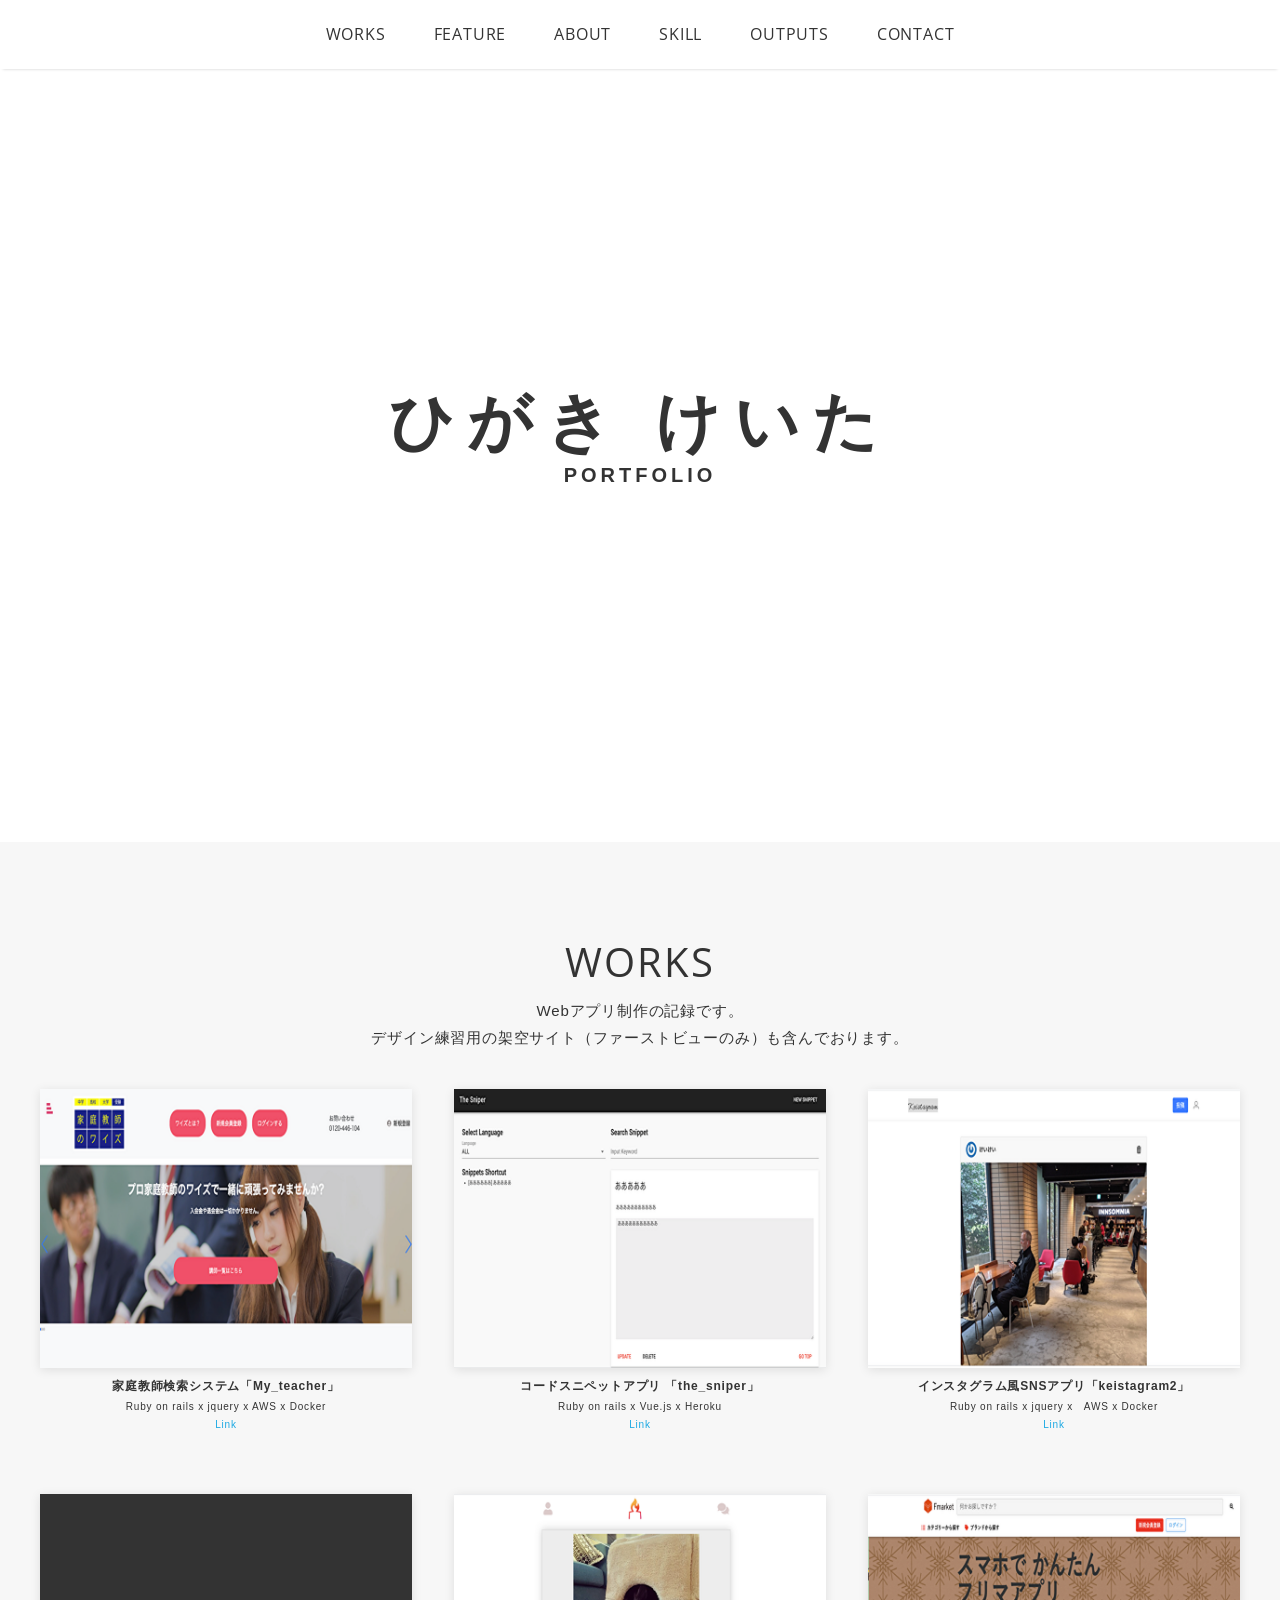
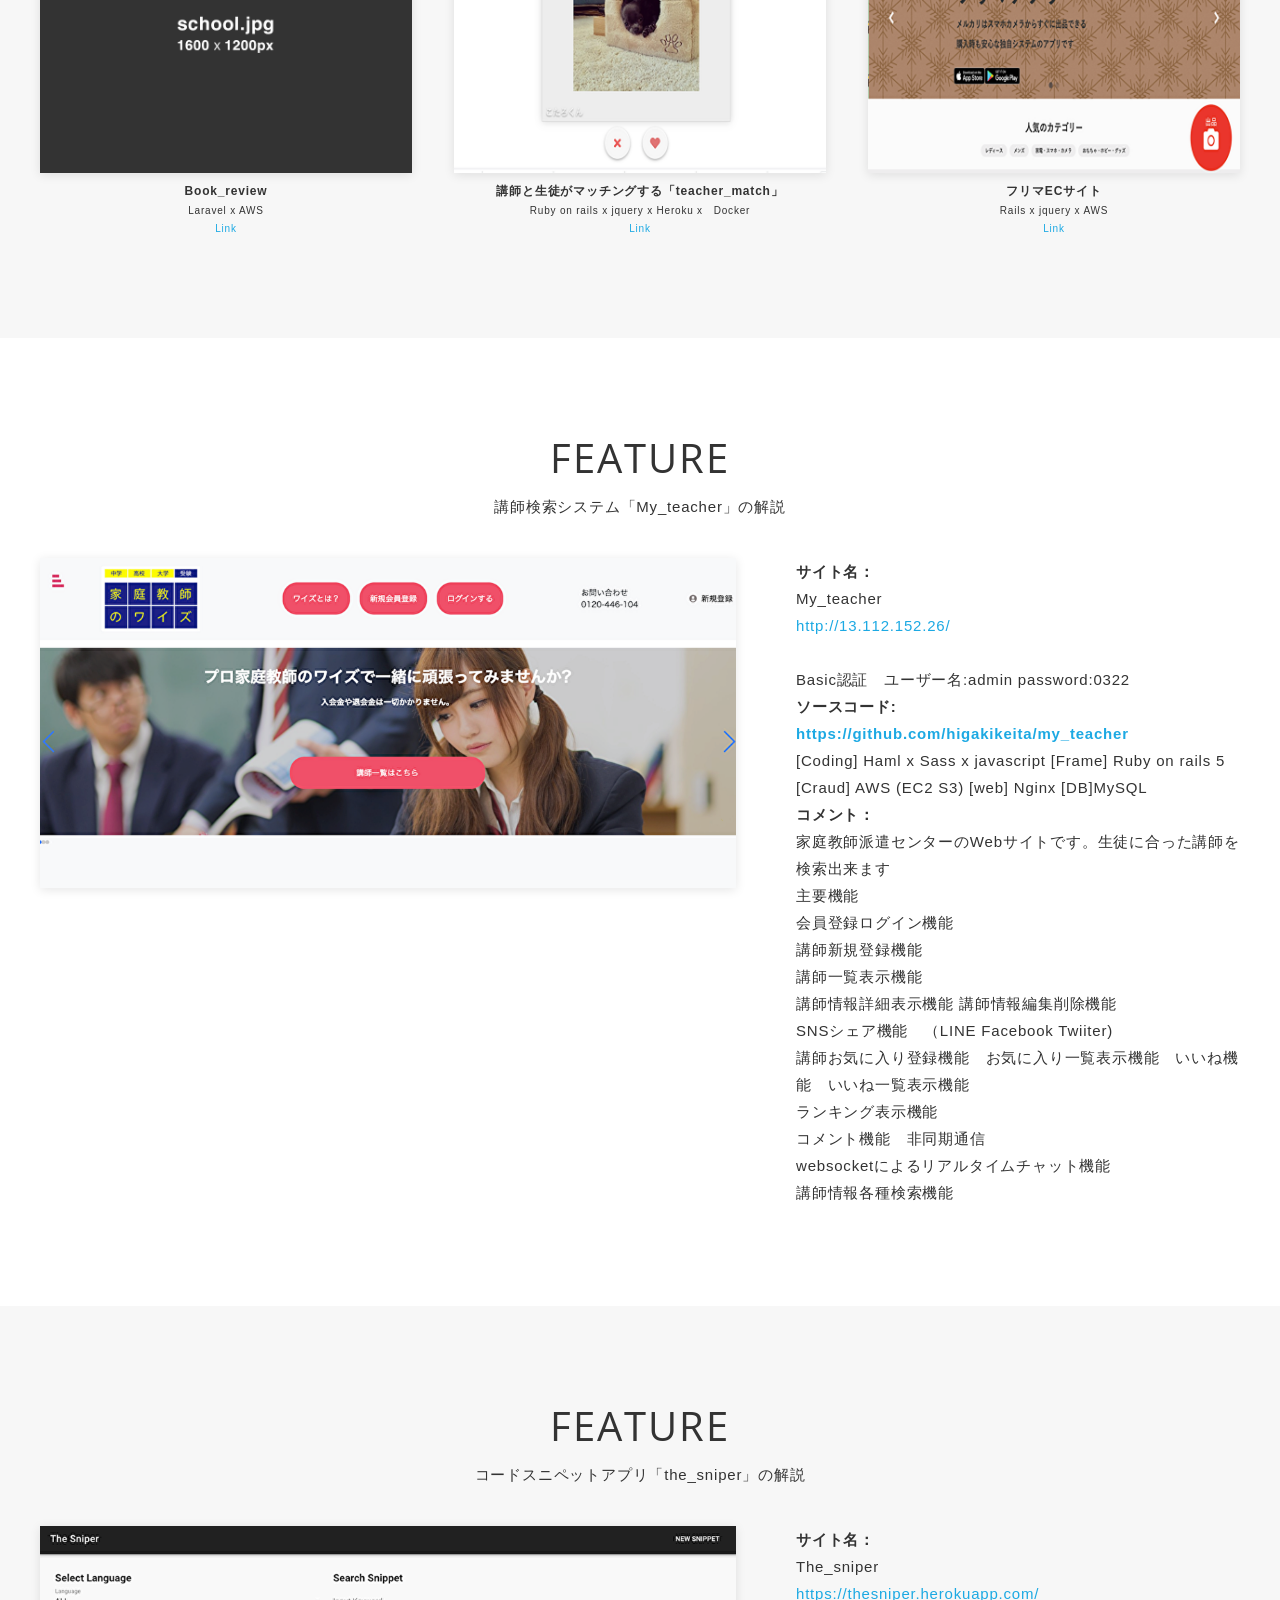
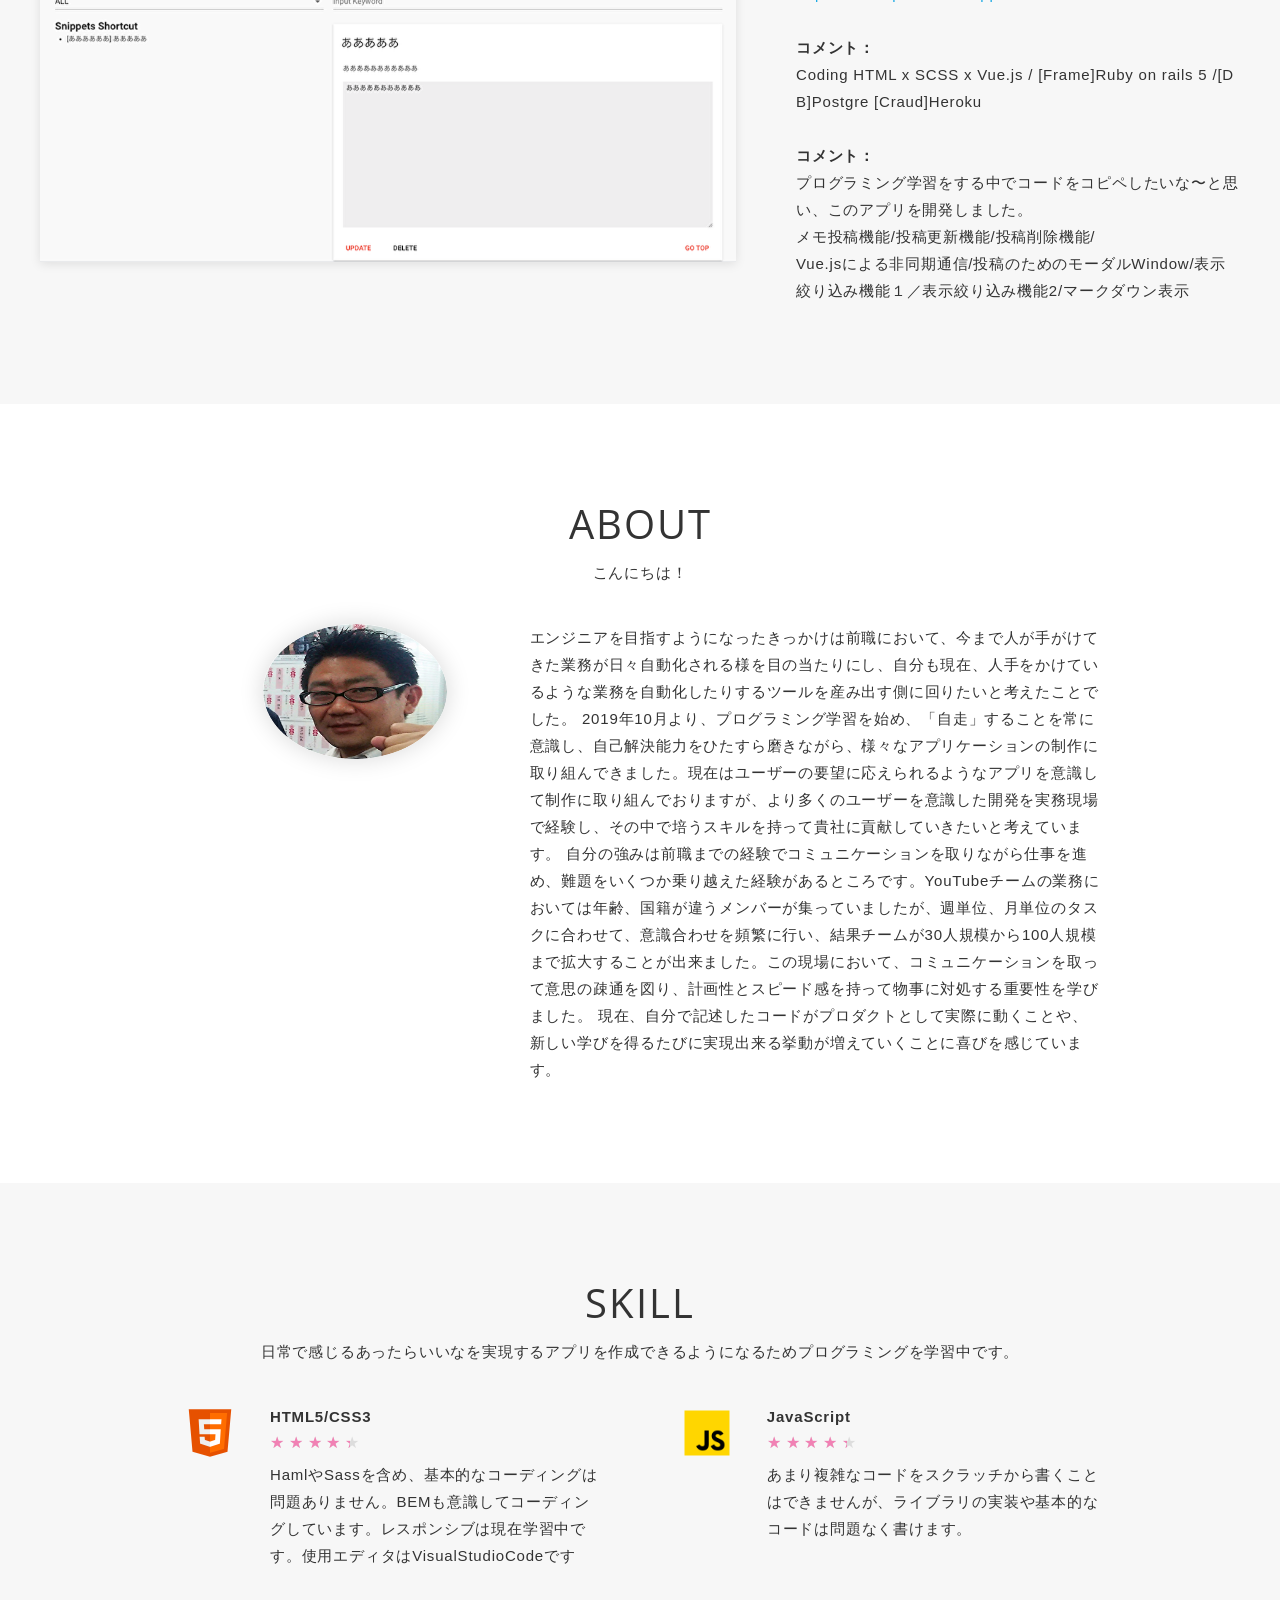
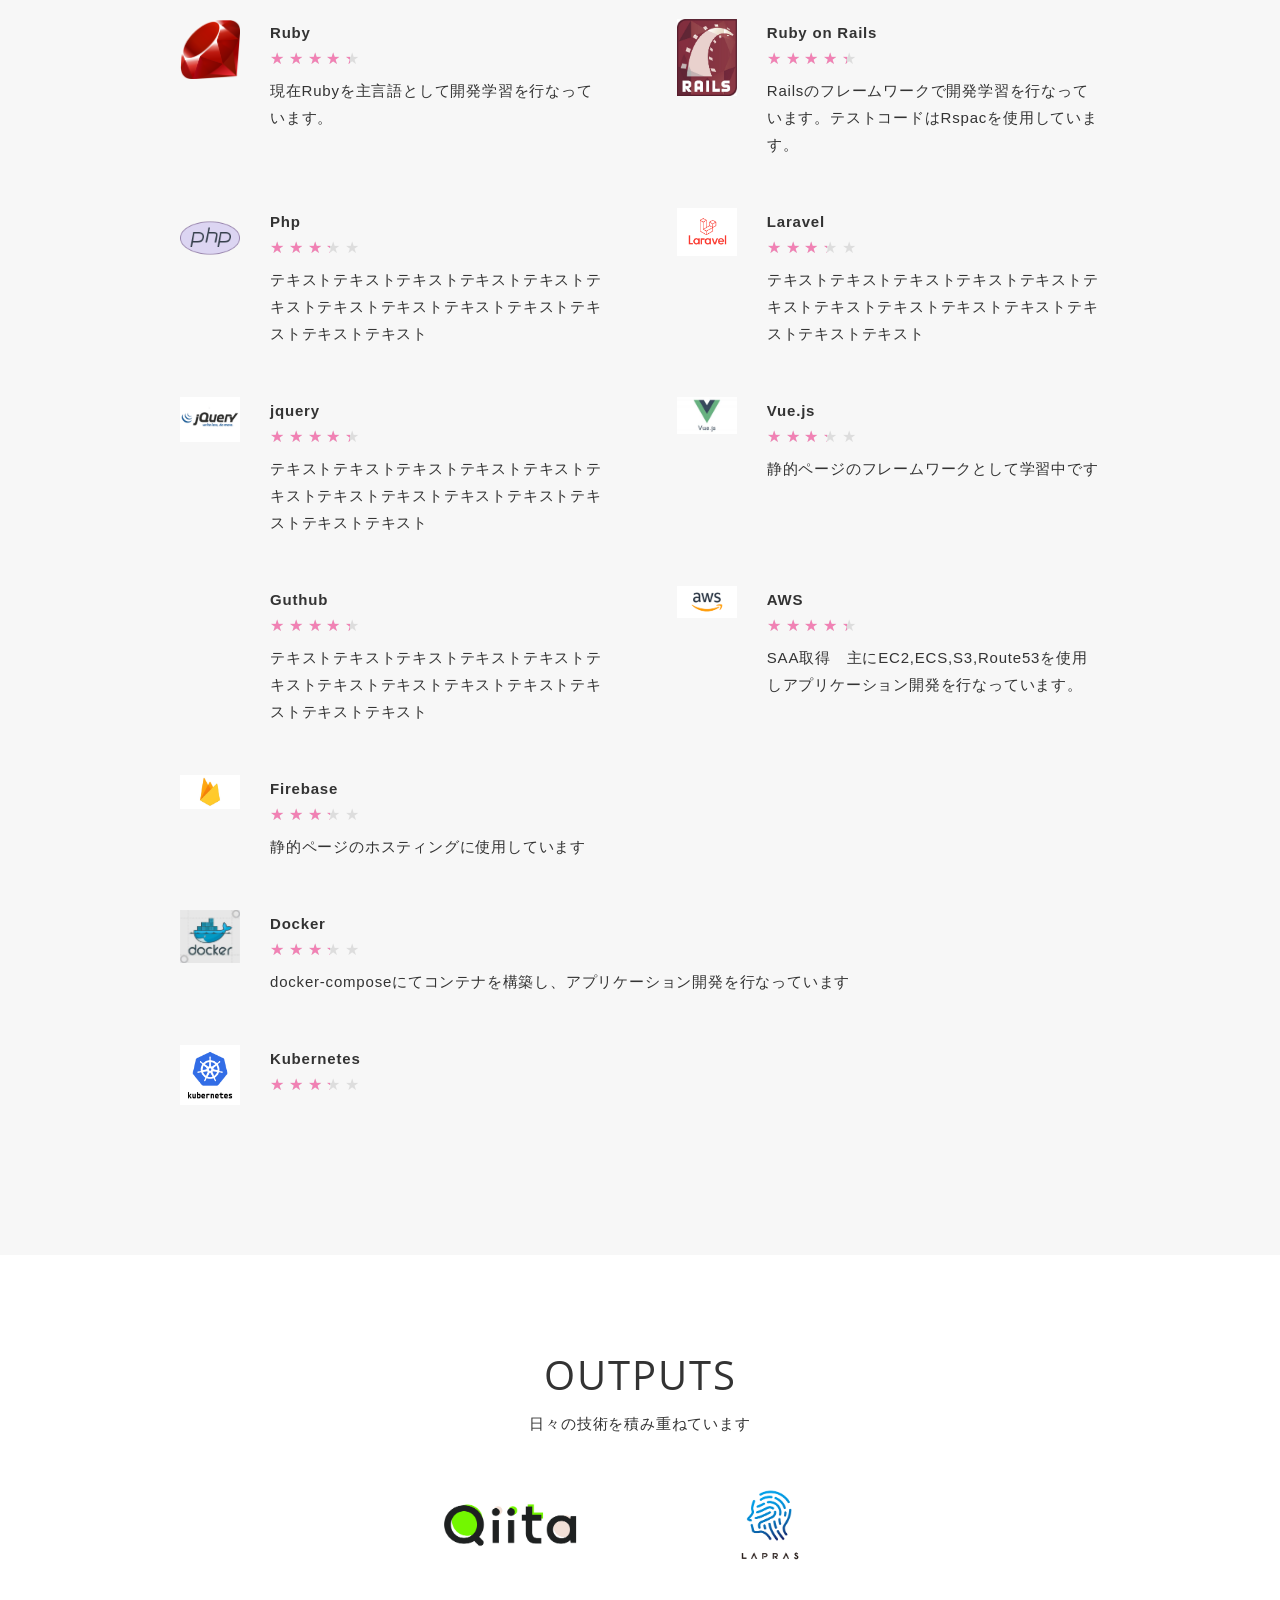
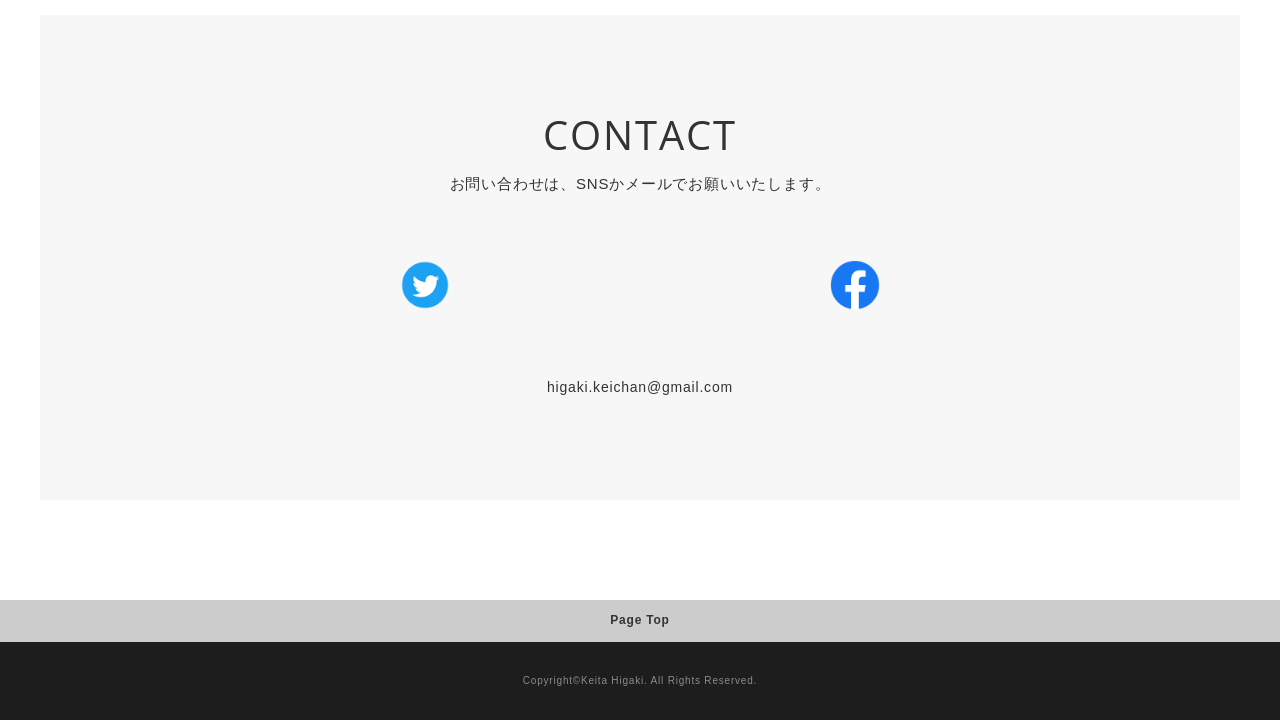
==== commit fb37f641: "feature2の編集" ====
--- a/public/index.html
+++ b/public/index.html
@@ -143,13 +143,27 @@
             <div class="section-desc">
               <div class="section-text">
                 <span class="text-bold">サイト名：</span><br>My_teacher<br><a href="#"
-                  target="_blank">http://13.112.152.26/</a><br><br>
-                <span class="text-bold">担当：</span><br>Design / Coding (Responsive) / WordPress /
-                Writing<br>
+                  target="_blank">http://13.112.152.26/</a><br>
+                <br>Basic認証　ユーザー名:admin password:0322<br>
+                <span class="text-bold">ソースコード:<br>
+                  <a href="#" target="_blank">https://github.com/higakikeita/my_teacher</a></span><br>[Coding]
+                Haml x Sass
+                x javascript [Frame] Ruby on rails 5 <br>
+                [Craud] AWS (EC2 S3) [web] Nginx [DB]MySQL
                 <br>
-                <span
-                  class="text-bold">コメント：</span><br>テキストテキストテキストテキストテキストテキストテキストテキストテキスト<br>テキストテキストテキストテキストテキストテキストテキストテキストテキストテキストテキストテキストテキストテキストテキストテキストテキストテキストテキストテキストテキストテキストテキストテキストテキストテキストテキストテキストテキストテキストテキストテキストテキストテキストテキストテキストテキストテキストテキストテキストテキストテキストテキストテキストテキストテキストテキストテキストテキストテキスト<br><br>テキストテキストテキストテキストテキストテキストテキストテキストテキストテキストテキストテキストテキストテキストテキストテキストテキストテキスト<br><br>
-                テキストテキストテキストテキストテキストテキストテキストテキストテキストテキストテキストテキストテキストテキストテキストテキストテキストテキストテキスト<br><br>テキストテキストテキストテキストテキストテキストテキストテキストテキストテキストテキストテキストテキストテキストテキストテキストテキストテキスト
+                <span class="text-bold">コメント：</span><br>家庭教師派遣センターのWebサイトです。生徒に合った講師を検索出来ます
+                <br>主要機能
+                <br>会員登録ログイン機能
+                <br>講師新規登録機能
+                <br>講師一覧表示機能　
+                <br>講師情報詳細表示機能 講師情報編集削除機能
+                <br>SNSシェア機能　（LINE Facebook Twiiter)
+                <br>講師お気に入り登録機能　お気に入り一覧表示機能　いいね機能　いいね一覧表示機能
+                <br>ランキング表示機能
+                <br>コメント機能　非同期通信
+                <br>websocketによるリアルタイムチャット機能
+                <br>講師情報各種検索機能
+                　　　　　　　　　
               </div>
             </div>
           </div>
@@ -165,19 +179,20 @@
           </div>
           <div class="section-body">
             <div class="section-image">
-              <a href="https://webdesigner-go.com/" class="hover-action-01" target="_blank"><img
-                  src="img/feature/feature.jpg" alt=""></a>
+              <a href="https://thesniper.herokuapp.com/" class="hover-action-01" target="_blank"><img
+                  src="img/feature/the_sniper2.png" alt=""></a>
             </div>
             <div class="section-desc">
               <div class="section-text">
-                <span class="text-bold">サイト名：</span><br>サイト名が入る<br><a href="#"
-                  target="_blank">https://●●●.com</a><br><br>
-                <span class="text-bold">担当：</span><br>Design / Coding (Responsive) / WordPress /
-                Writing<br>
+                <span class="text-bold">サイト名：</span><br>The_sniper<br><a href="#"
+                  target="_blank">https://thesniper.herokuapp.com/</a><br><br>
+                <span class="text-bold">コメント：</span><br>Coding HTML x SCSS x Vue.js / [Frame]Ruby on rails 5
+                /[DB]Postgre
+                [Craud]Heroku<br>
                 <br>
                 <span
-                  class="text-bold">コメント：</span><br>テキストテキストテキストテキストテキストテキストテキストテキストテキスト<br>テキストテキストテキストテキストテキストテキストテキストテキストテキストテキストテキストテキストテキストテキストテキストテキストテキストテキストテキストテキストテキストテキストテキストテキストテキストテキストテキストテキストテキストテキストテキストテキストテキストテキストテキストテキストテキストテキストテキストテキストテキストテキストテキストテキストテキストテキストテキストテキストテキストテキスト<br><br>テキストテキストテキストテキストテキストテキストテキストテキストテキストテキストテキストテキストテキストテキストテキストテキストテキストテキスト<br><br>
-                テキストテキストテキストテキストテキストテキストテキストテキストテキストテキストテキストテキストテキストテキストテキストテキストテキストテキストテキスト<br><br>テキストテキストテキストテキストテキストテキストテキストテキストテキストテキストテキストテキストテキストテキストテキストテキストテキストテキスト
+                  class="text-bold">コメント：</span><br>プログラミング学習をする中でコードをコピペしたいな〜と思い、このアプリを開発しました。<br>メモ投稿機能/投稿更新機能/投稿削除機能/<br>
+                Vue.jsによる非同期通信/投稿のためのモーダルWindow/表示絞り込み機能１／表示絞り込み機能2/マークダウン表示
               </div>
             </div>
           </div>
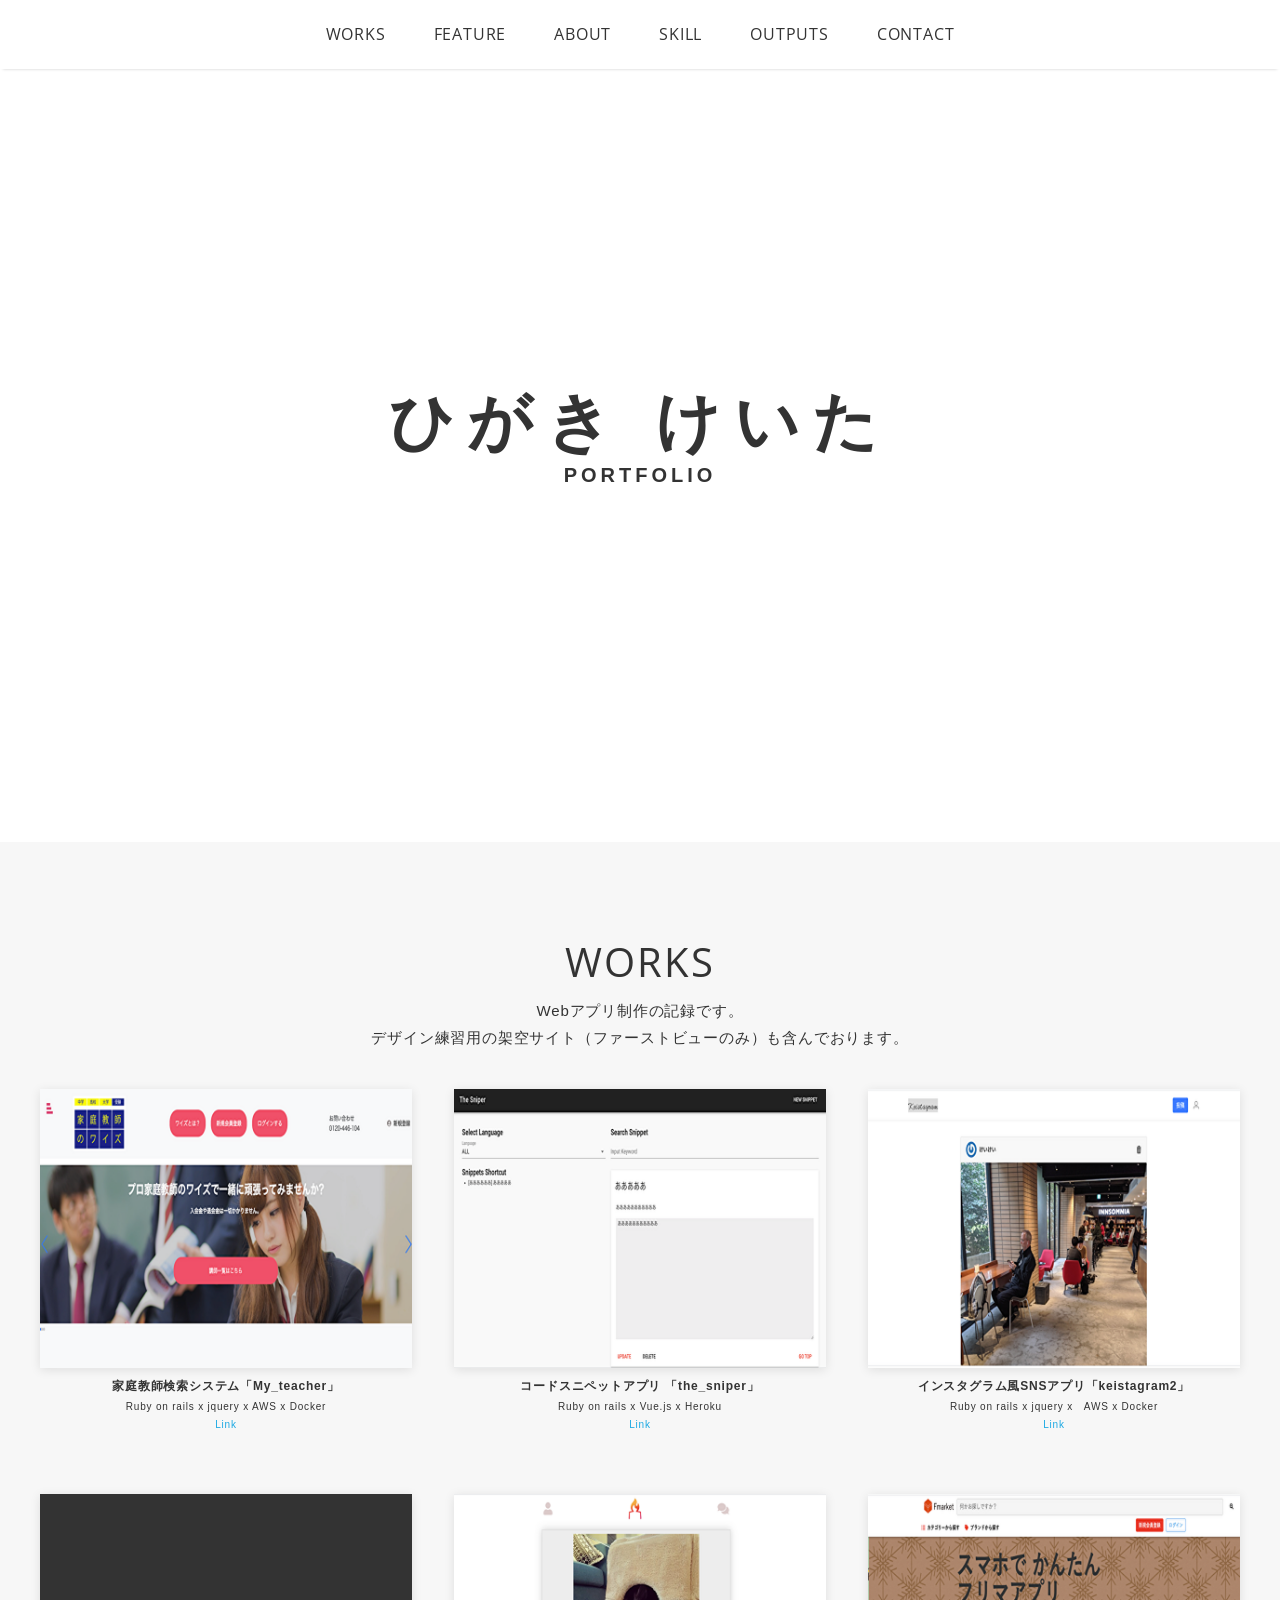
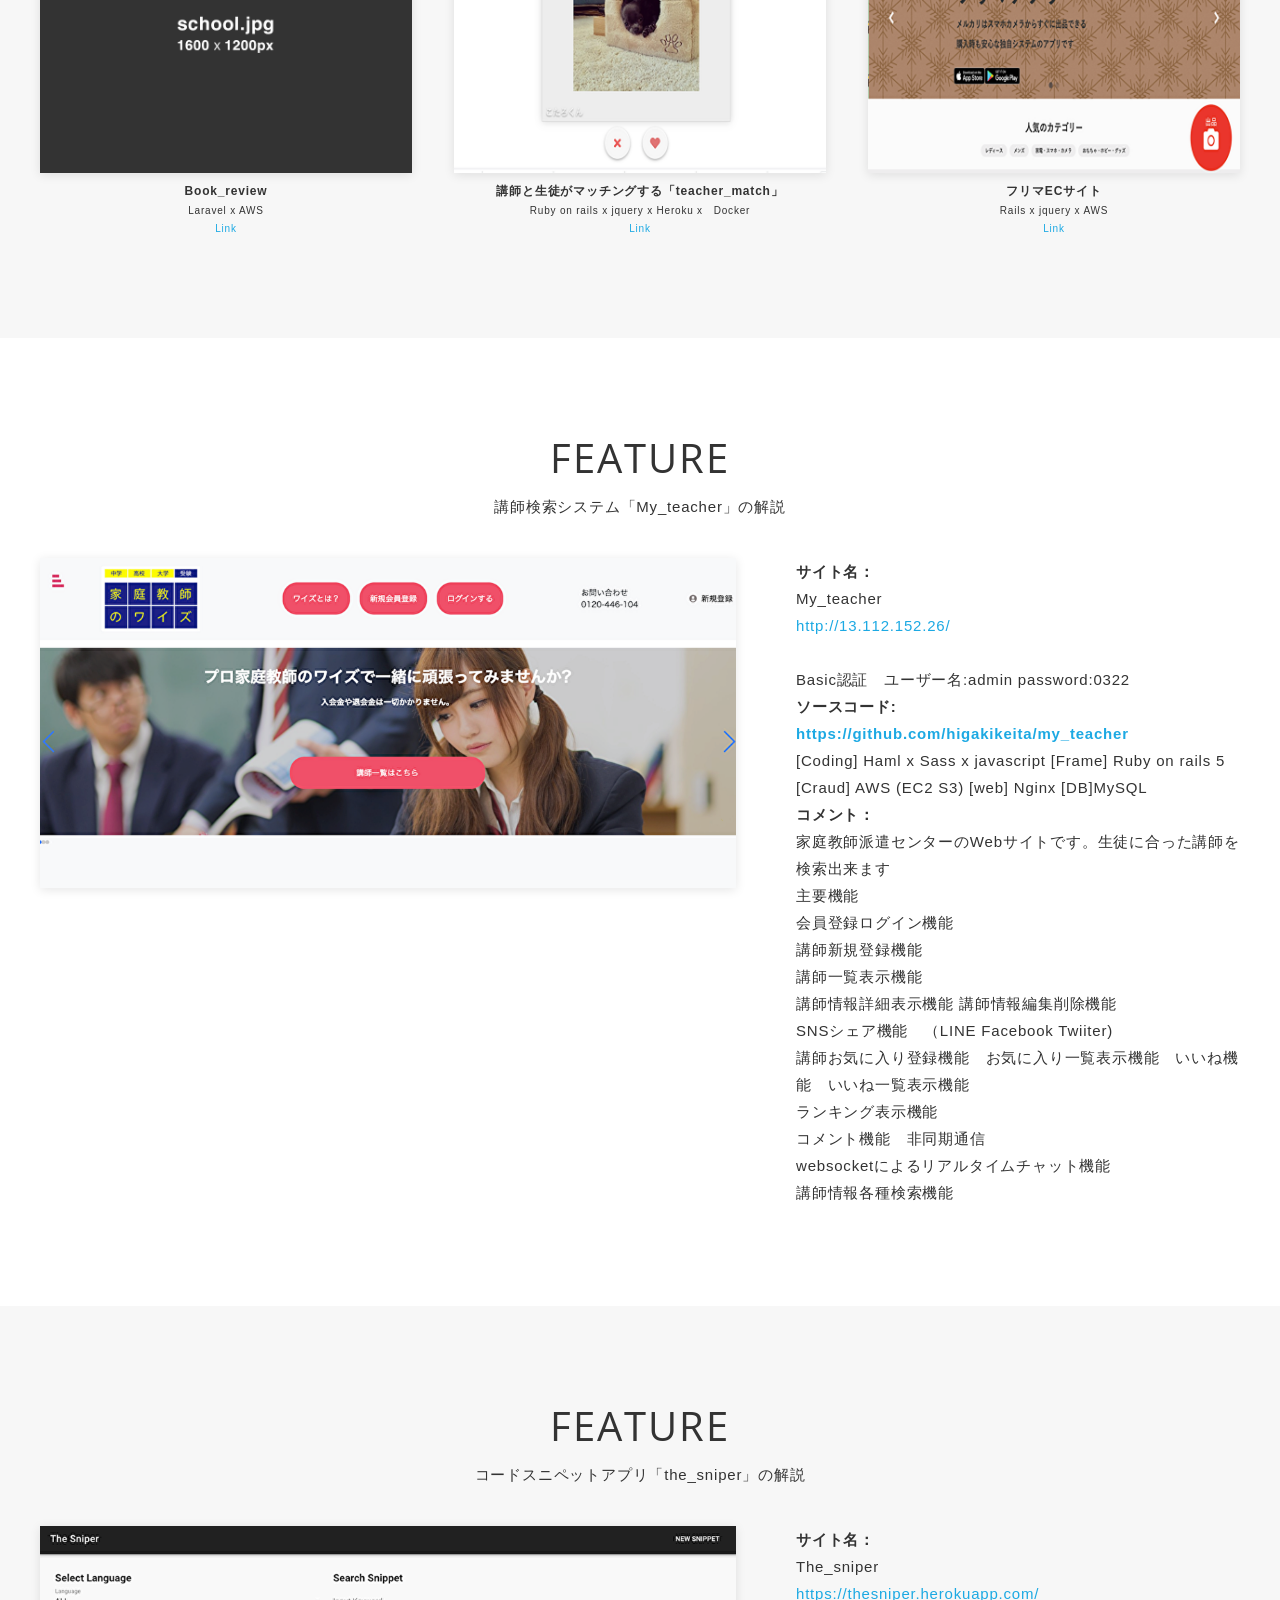
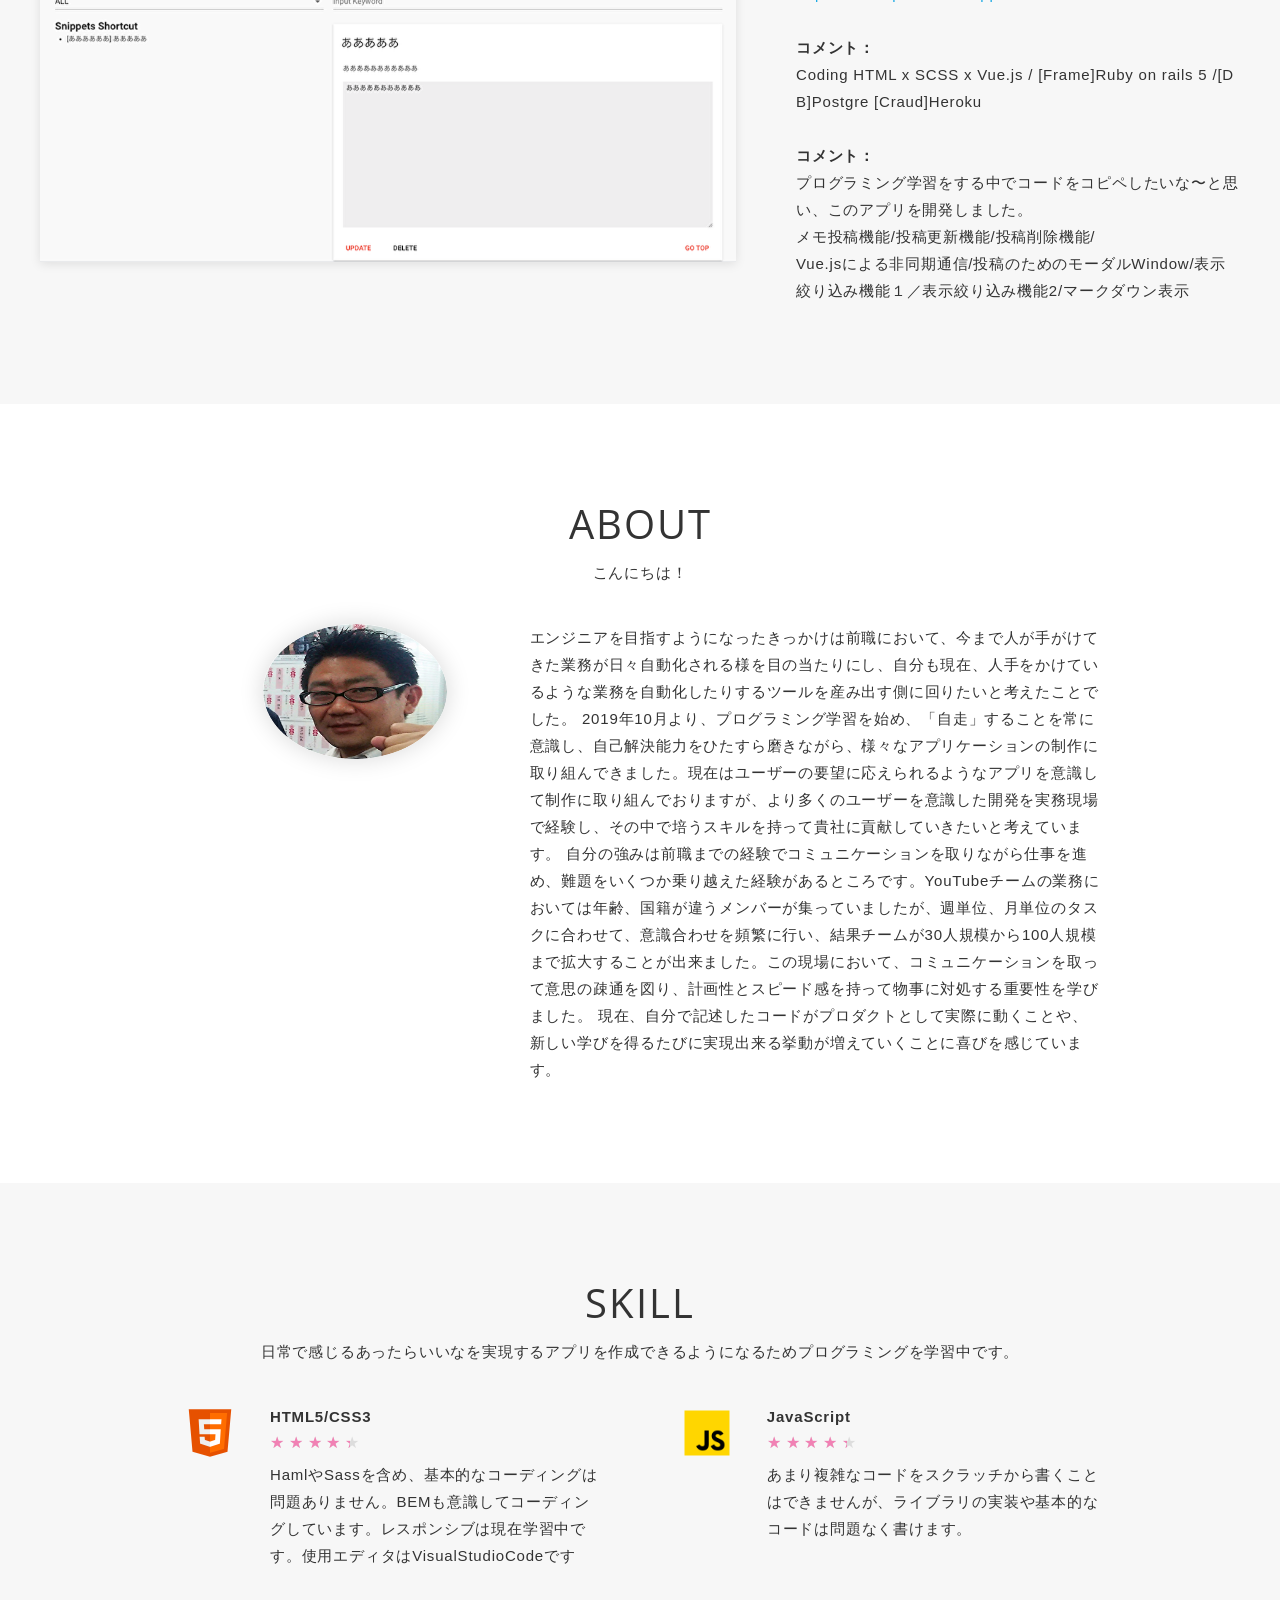
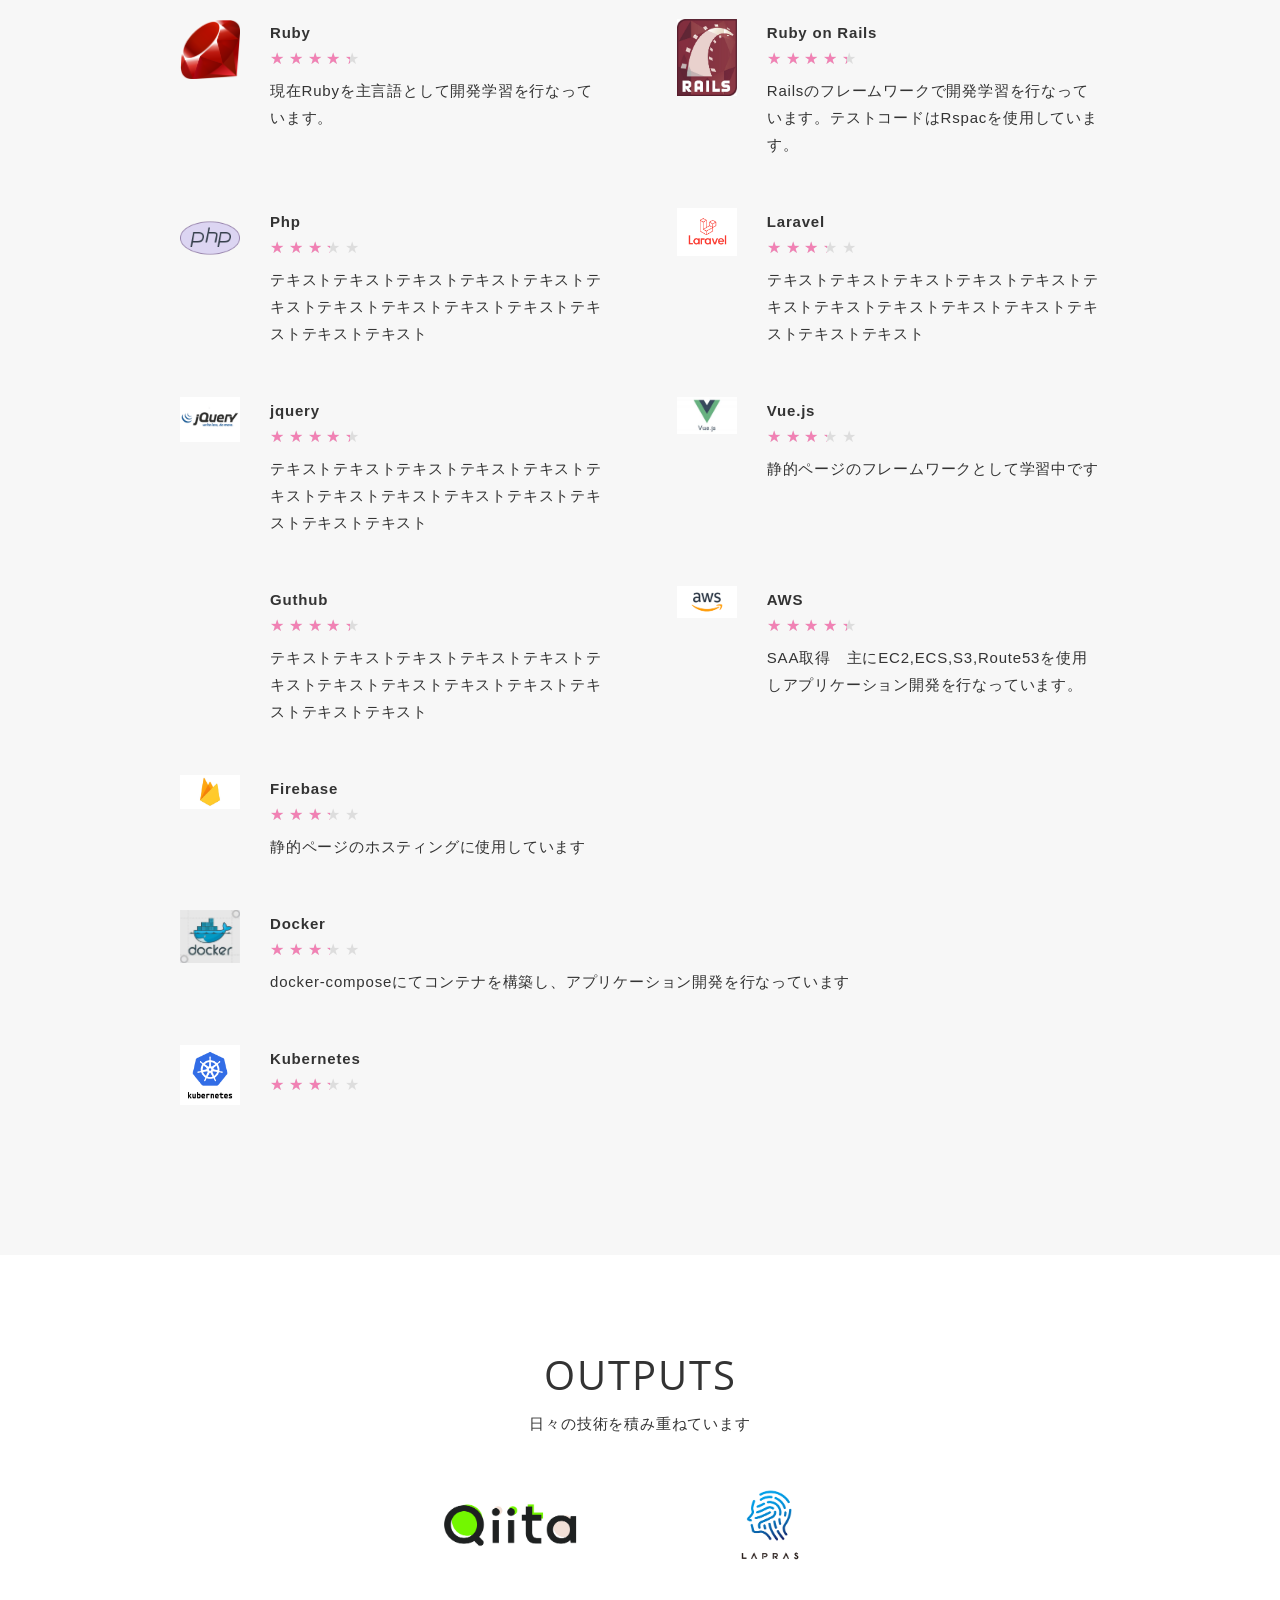
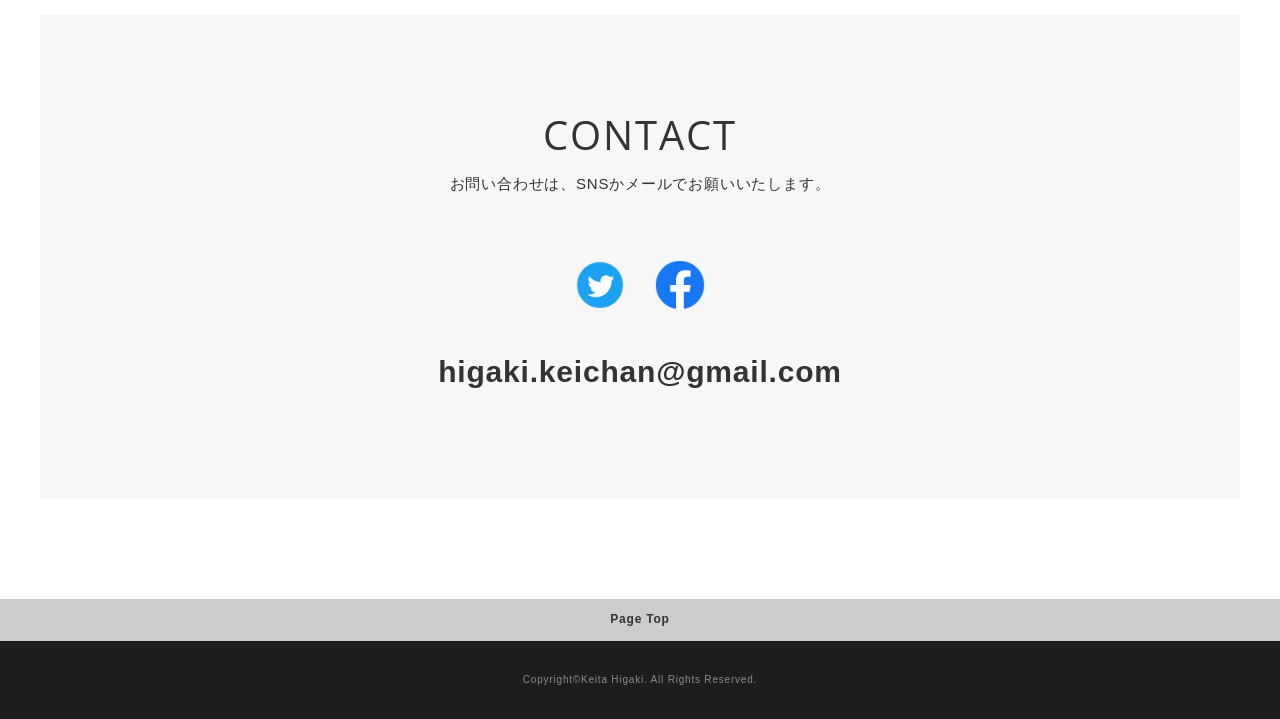
==== commit 37d3b521: "リンク設定" ====
--- a/public/index.html
+++ b/public/index.html
@@ -441,10 +441,11 @@
                 <div class="section-body contact-wrapper">
                   <div class="contact-list">
                     <ul>
-                      <li><a href="https://twitter.com/" target="_blank"><img src="img/contact/icon_tw.png" alt=""></a>
+                      <li><a href="https://twitter.com/keitah0322" target="_blank"><img src="img/contact/icon_tw.png"
+                            alt=""></a>
                       </li>
-                      <li><a href="https://www.facebook.com/" target="_blank"><img src="img/contact/icon_fb.png"
-                            alt=""></a>
+                      <li><a href="https://www.facebook.com/higaki.keichan" target="_blank"><img
+                            src="img/contact/icon_fb.png" alt=""></a>
                       </li>
                     </ul>
                     <div class="contact-other">higaki.keichan@gmail.com</div>
@@ -460,7 +461,7 @@
         </div>
       </div>
       <div class="inner">
-        <div class="copyright">Copyright&copy;Keita Higaki. All Rights Reserved.</>
+        <div class="copyright">Copyright&copy;Keita Higaki. All Rights Reserved.
         </div>
     </footer>
   </div>
--- a/public/css/style.css
+++ b/public/css/style.css
@@ -422,7 +422,23 @@
 #skill .rate5:after {
   width: 100px;
 }
-
+#output .output-list ul {
+  display: flex;
+  
+  flex-wrap: nowrap;
+  justify-content: space-between;
+  width: 500px;
+  margin: 0 auto;
+  margin-bottom: 40px;
+}
+#output .output-list li {
+  display: flex;
+  align-items: center;
+  text-align: center;
+  margin: 10px;
+  height: 80px;
+  
+}
 /*--------------------------------
  CONTACT
 ---------------------------------*/
@@ -455,9 +471,10 @@
 }
 
 #contact .contact-other {
-  font-size: 14px;
+  font-size: 30px;
   margin-top: 10px;
   text-align: center;
+  font-weight: bold;
 }
 
 /*--------------------------------
@@ -675,20 +692,4 @@
     padding: 20px 0;
   }
 }
-#output .output-list ul {
-  display: flex;
-  
-  flex-wrap: nowrap;
-  justify-content: space-between;
-  width: 500px;
-  margin: 0 auto;
-  margin-bottom: 40px;
-}
-#output .output-list li {
-  display: flex;
-  align-items: center;
-  text-align: center;
-  margin: 10px;
-  height: 80px;
-  
-}
+
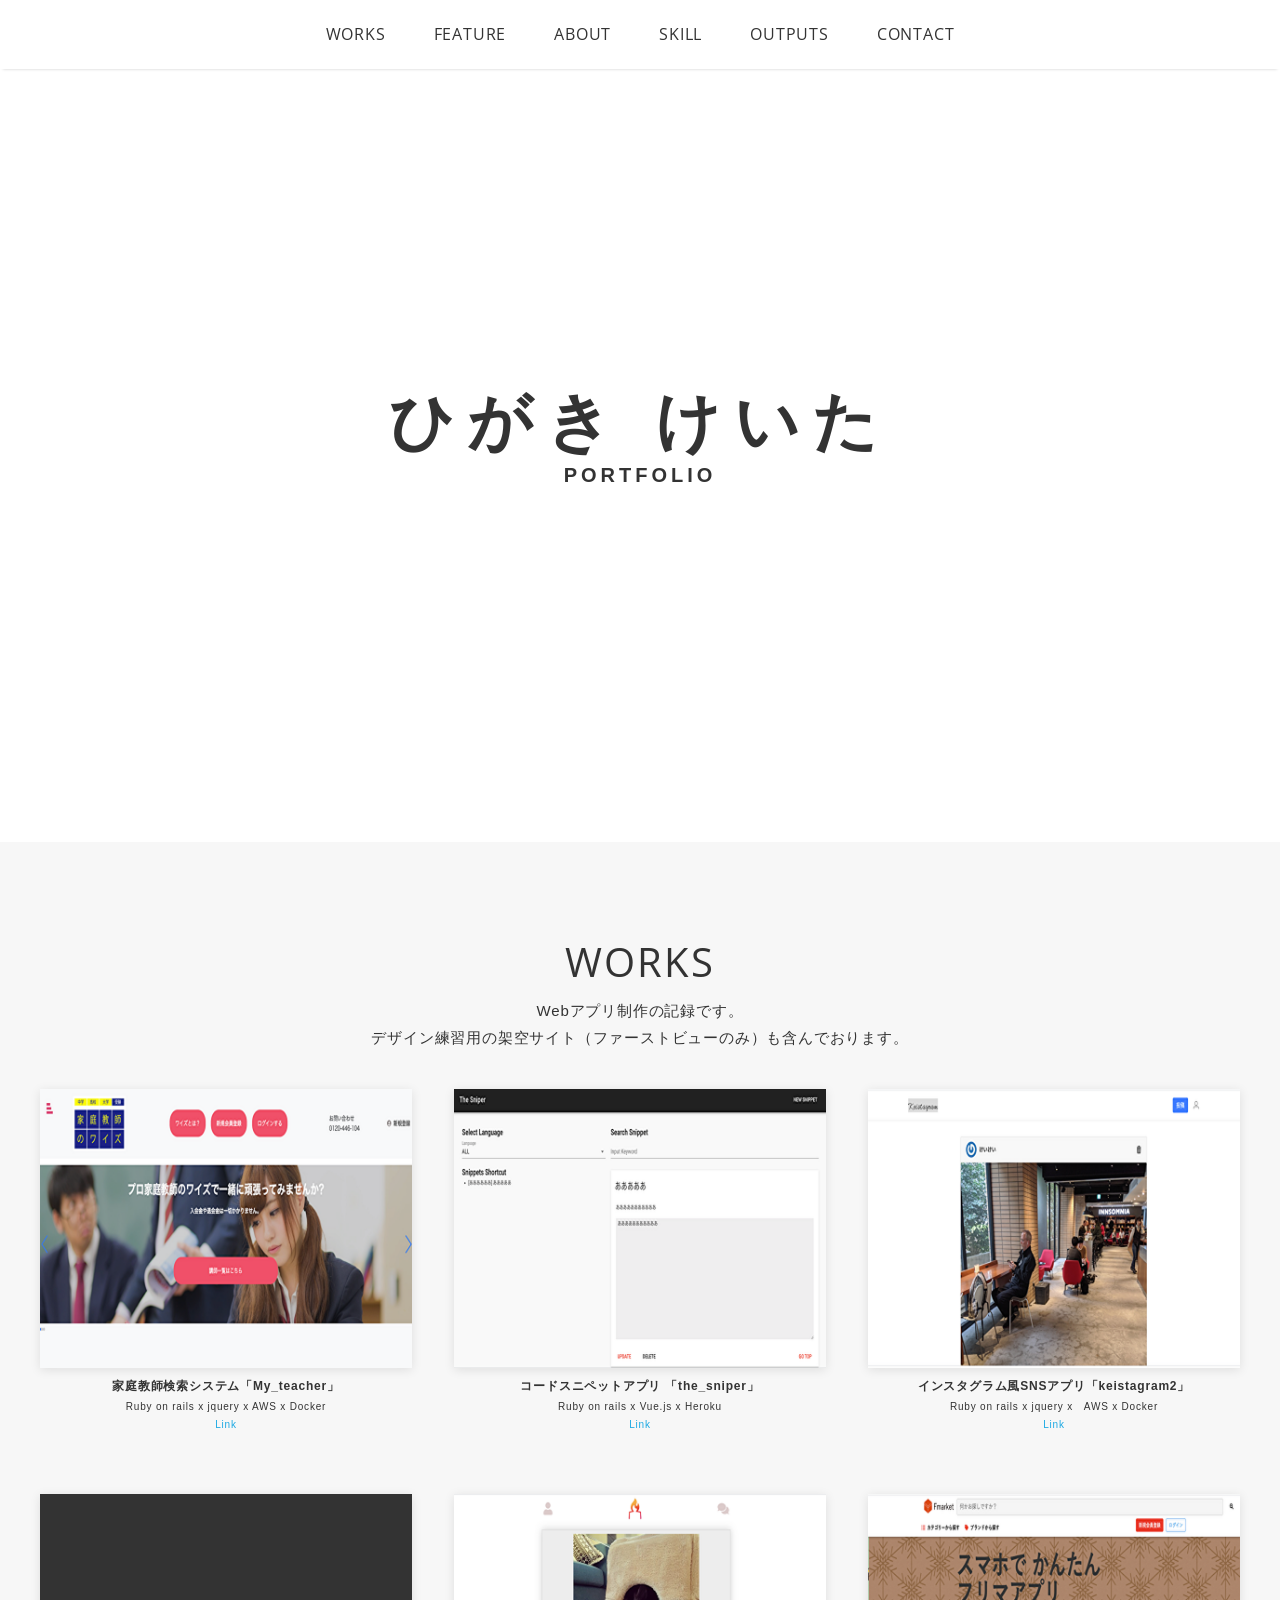
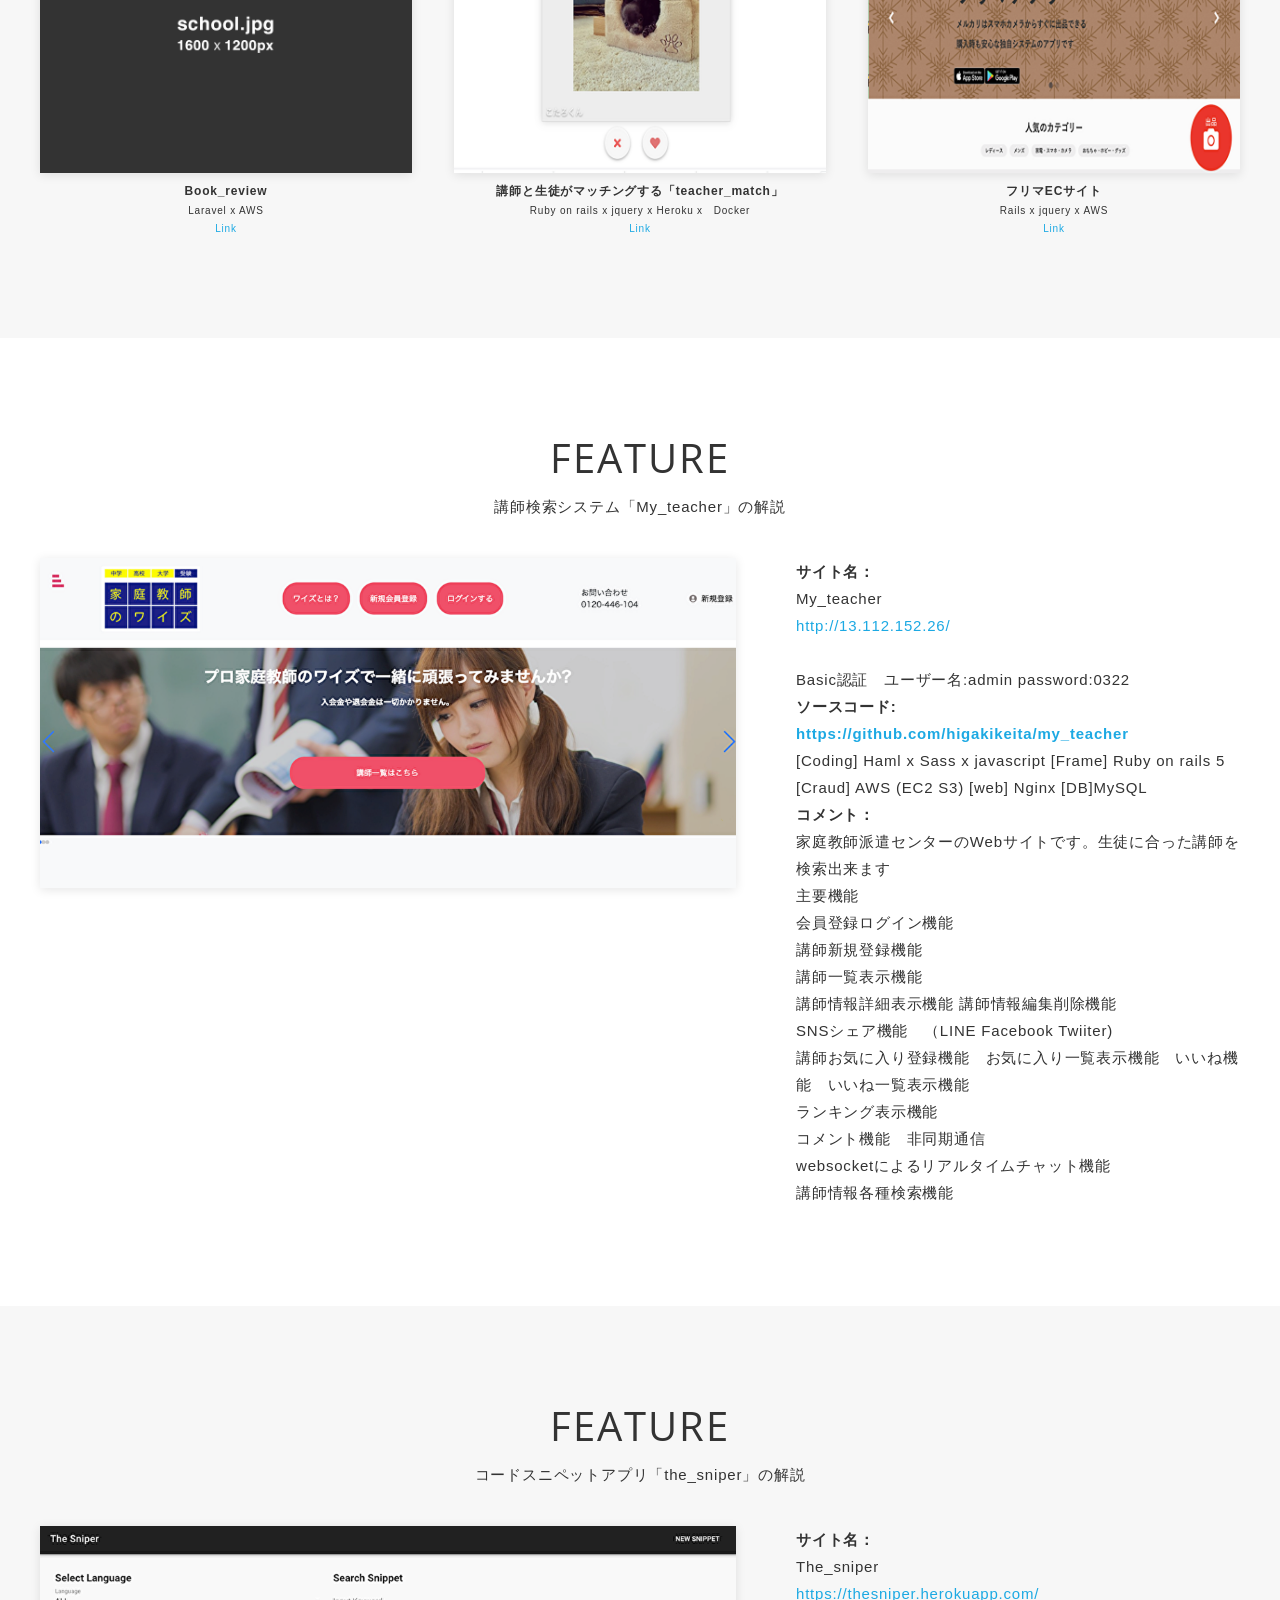
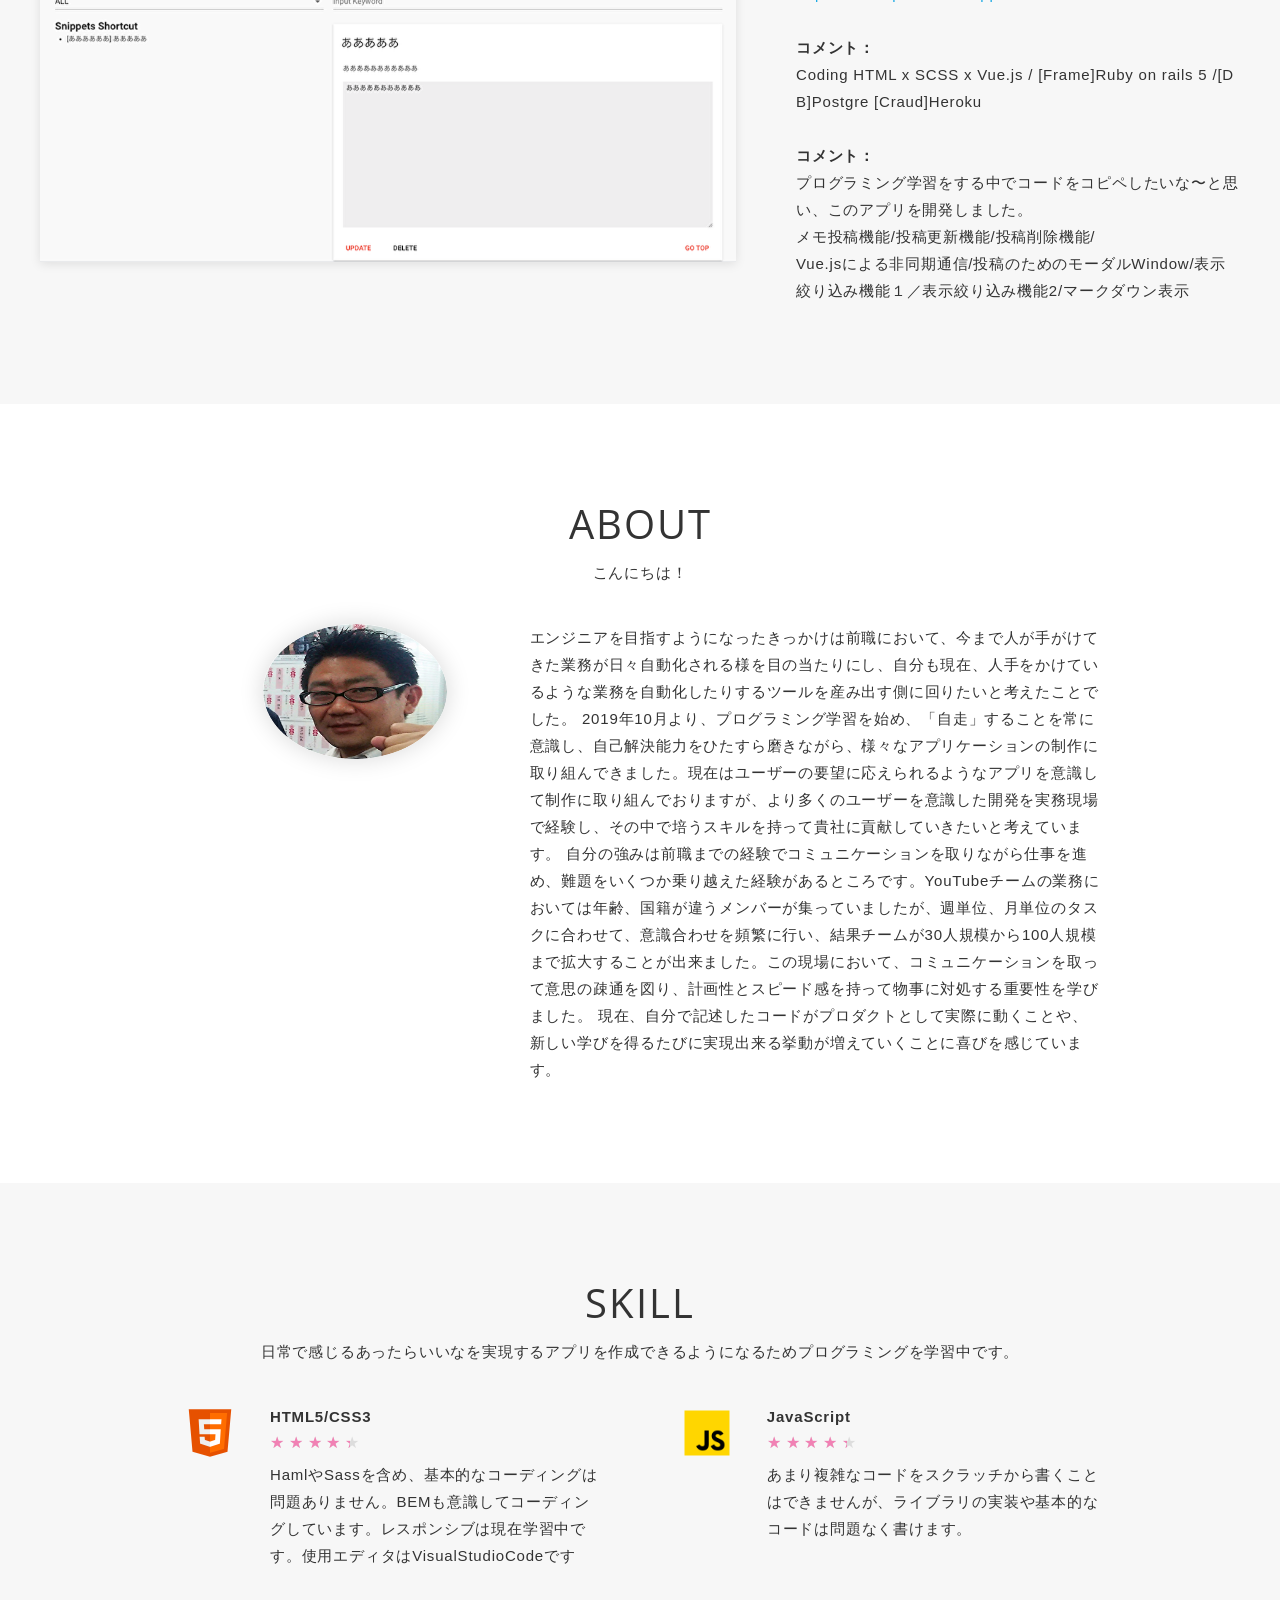
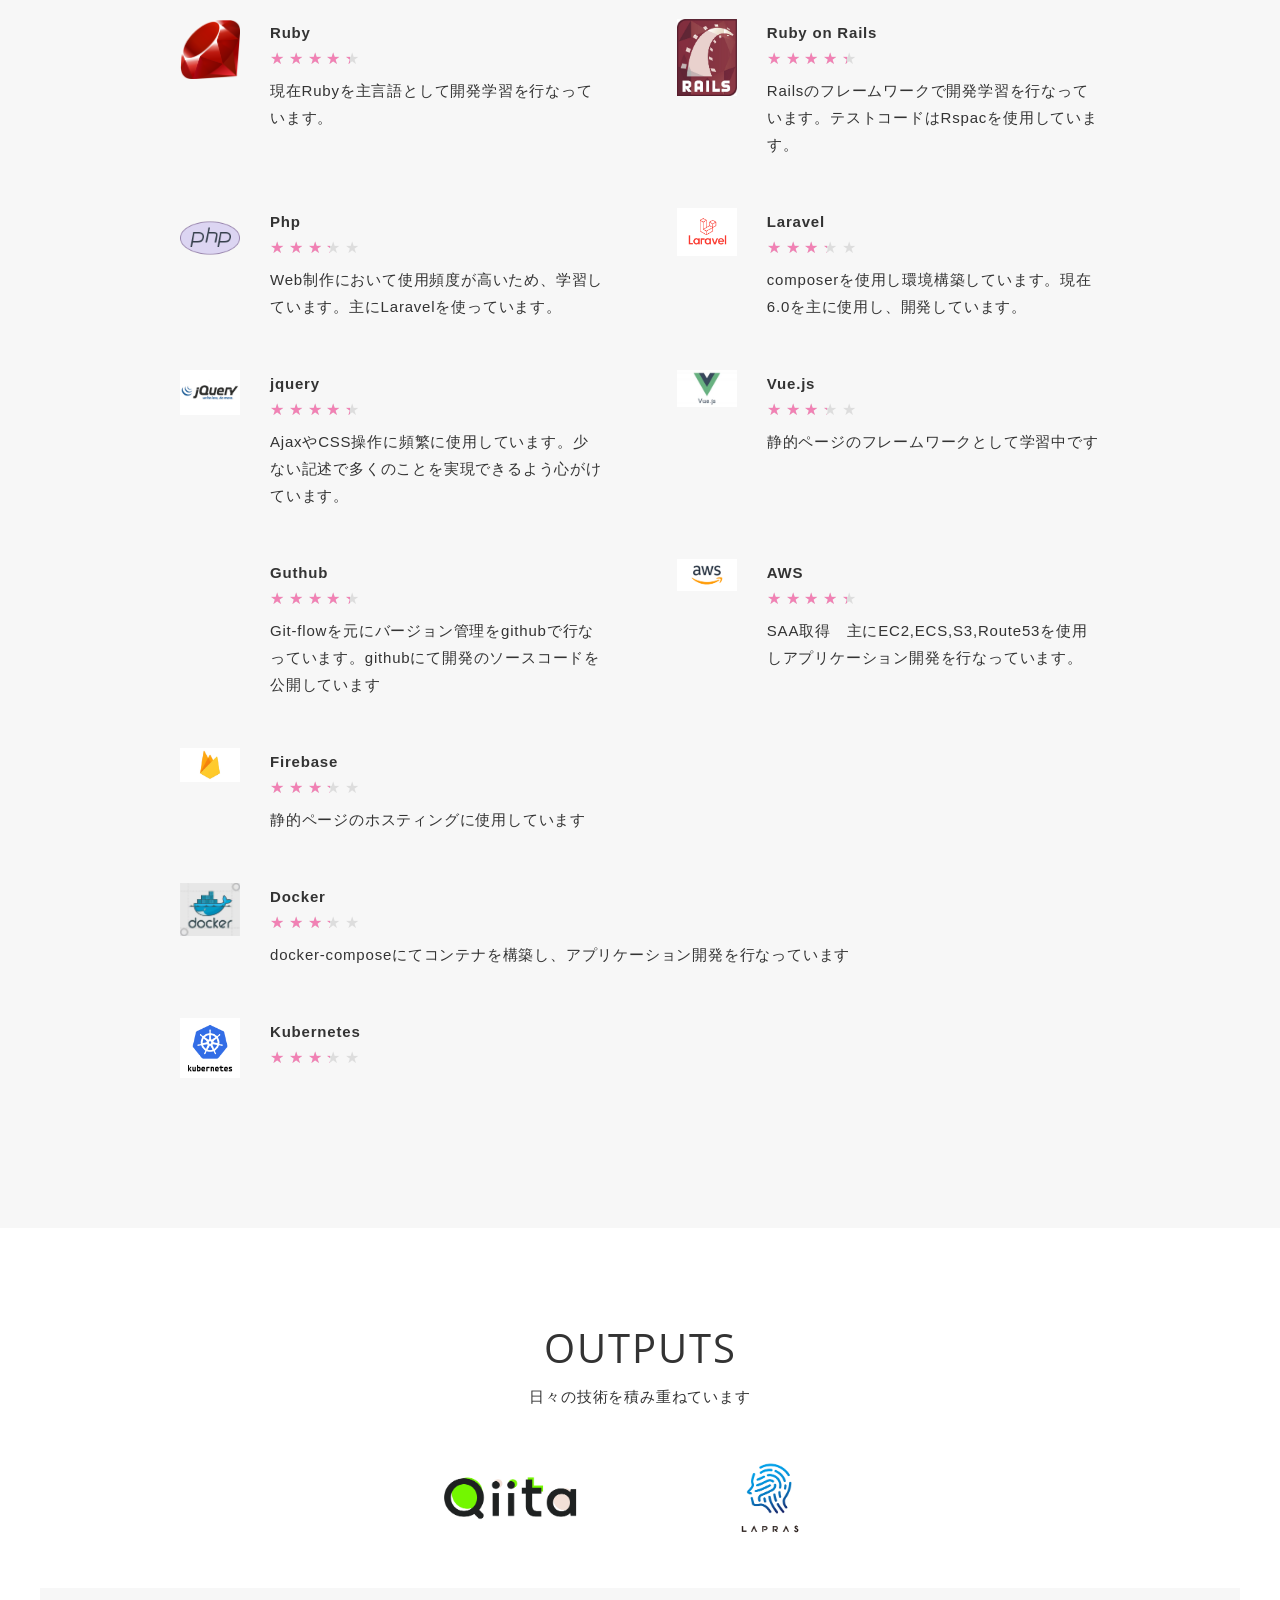
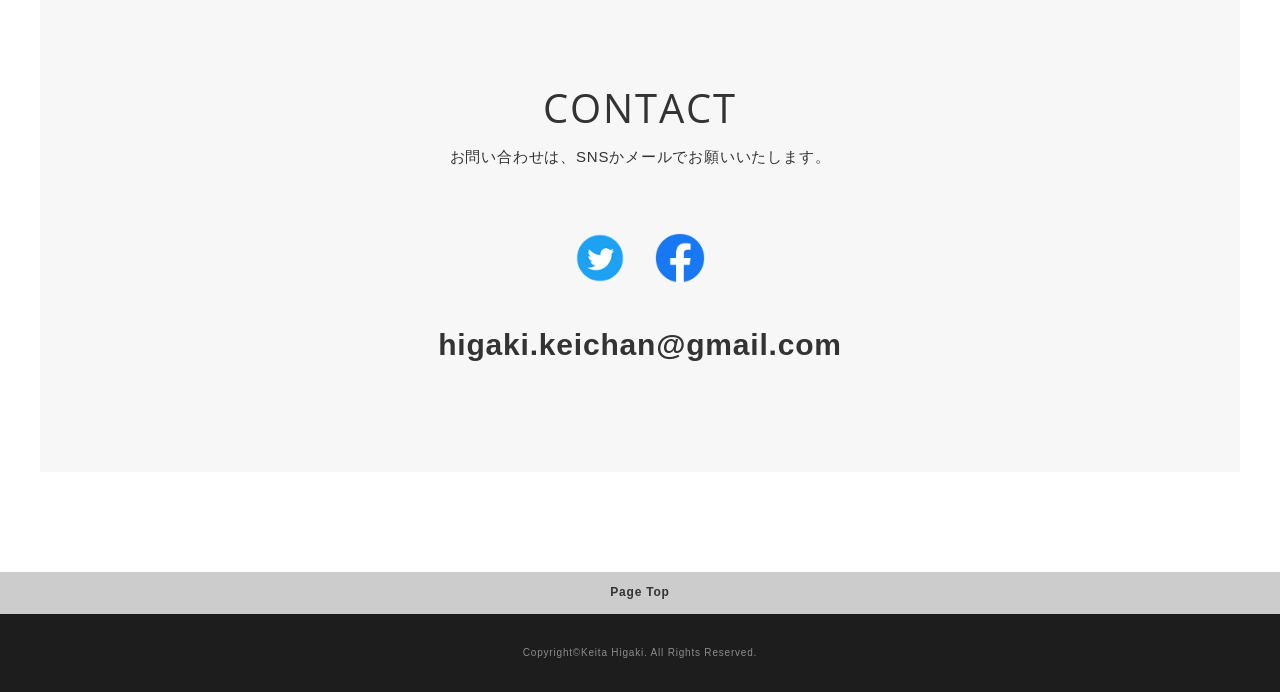
==== commit 0610fab0: "スキル記載" ====
--- a/public/index.html
+++ b/public/index.html
@@ -292,7 +292,7 @@
                   <div class="rate rate3"></div>
                 </div>
                 <div class="section-text">
-                  テキストテキストテキストテキストテキストテキストテキストテキストテキストテキストテキストテキストテキスト
+                  Web制作において使用頻度が高いため、学習しています。主にLaravelを使っています。
                 </div>
               </div>
             </div>
@@ -306,7 +306,7 @@
                   <div class="rate rate3"></div>
                 </div>
                 <div class="section-text">
-                  テキストテキストテキストテキストテキストテキストテキストテキストテキストテキストテキストテキストテキスト
+                  composerを使用し環境構築しています。現在6.0を主に使用し、開発しています。
                 </div>
               </div>
             </div>
@@ -320,7 +320,7 @@
                   <div class="rate rate4"></div>
                 </div>
                 <div class="section-text">
-                  テキストテキストテキストテキストテキストテキストテキストテキストテキストテキストテキストテキストテキスト
+                  AjaxやCSS操作に頻繁に使用しています。少ない記述で多くのことを実現できるよう心がけています。
                 </div>
               </div>
             </div>
@@ -348,7 +348,7 @@
                   <div class="rate rate4"></div>
                 </div>
                 <div class="section-text">
-                  テキストテキストテキストテキストテキストテキストテキストテキストテキストテキストテキストテキストテキスト
+                  Git-flowを元にバージョン管理をgithubで行なっています。githubにて開発のソースコードを公開しています
                 </div>
               </div>
             </div>
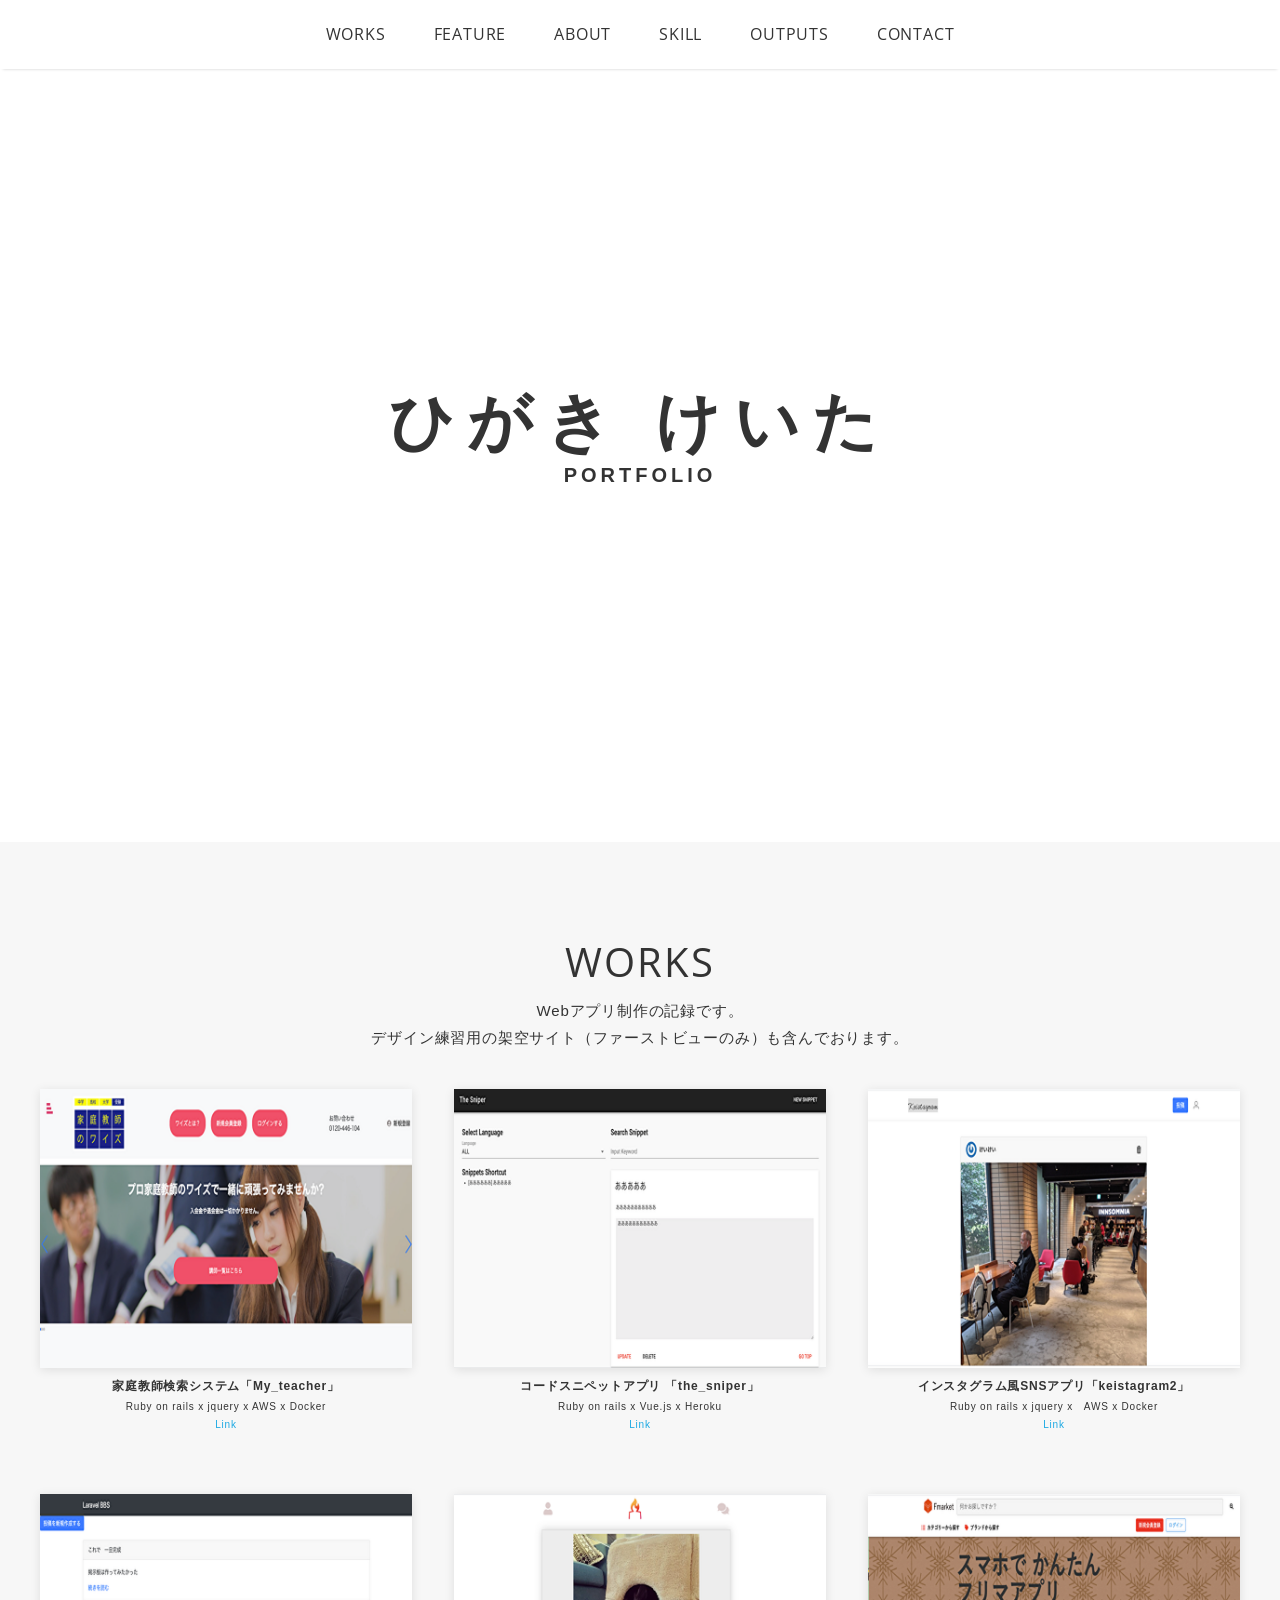
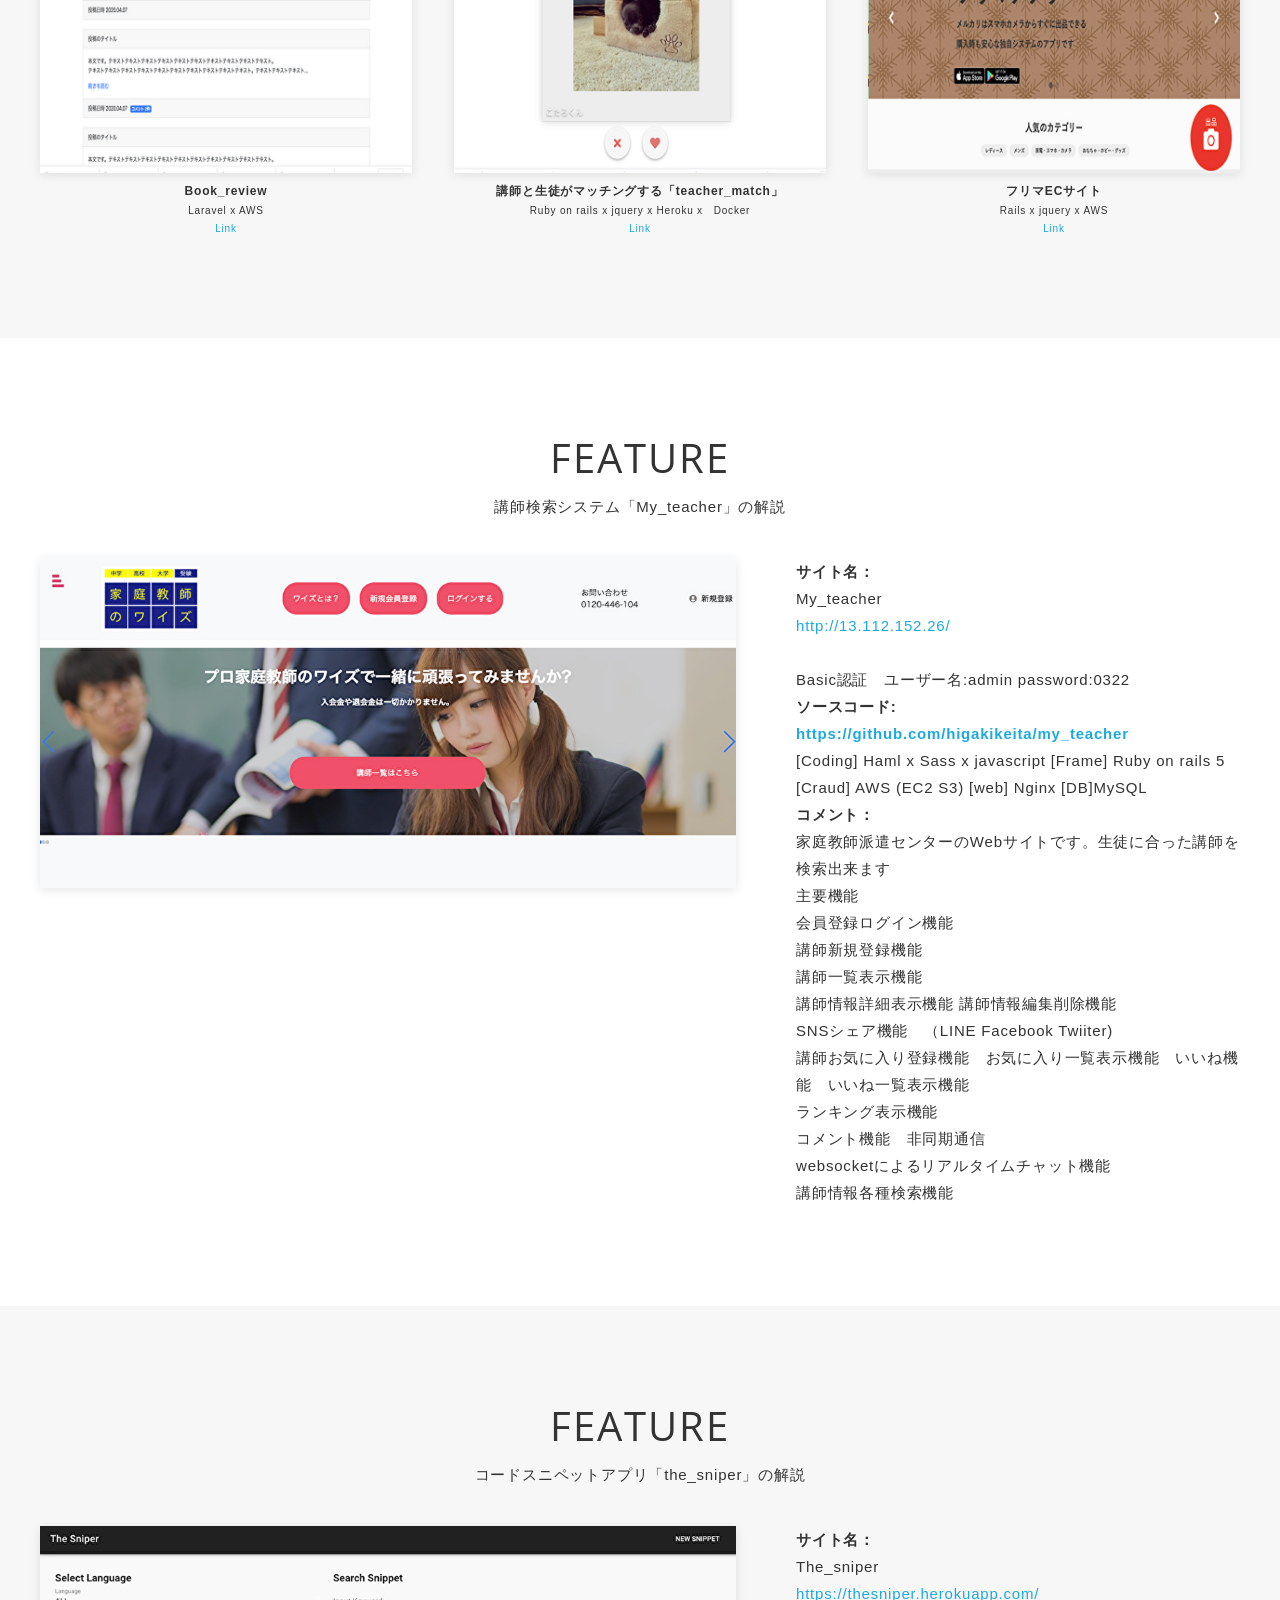
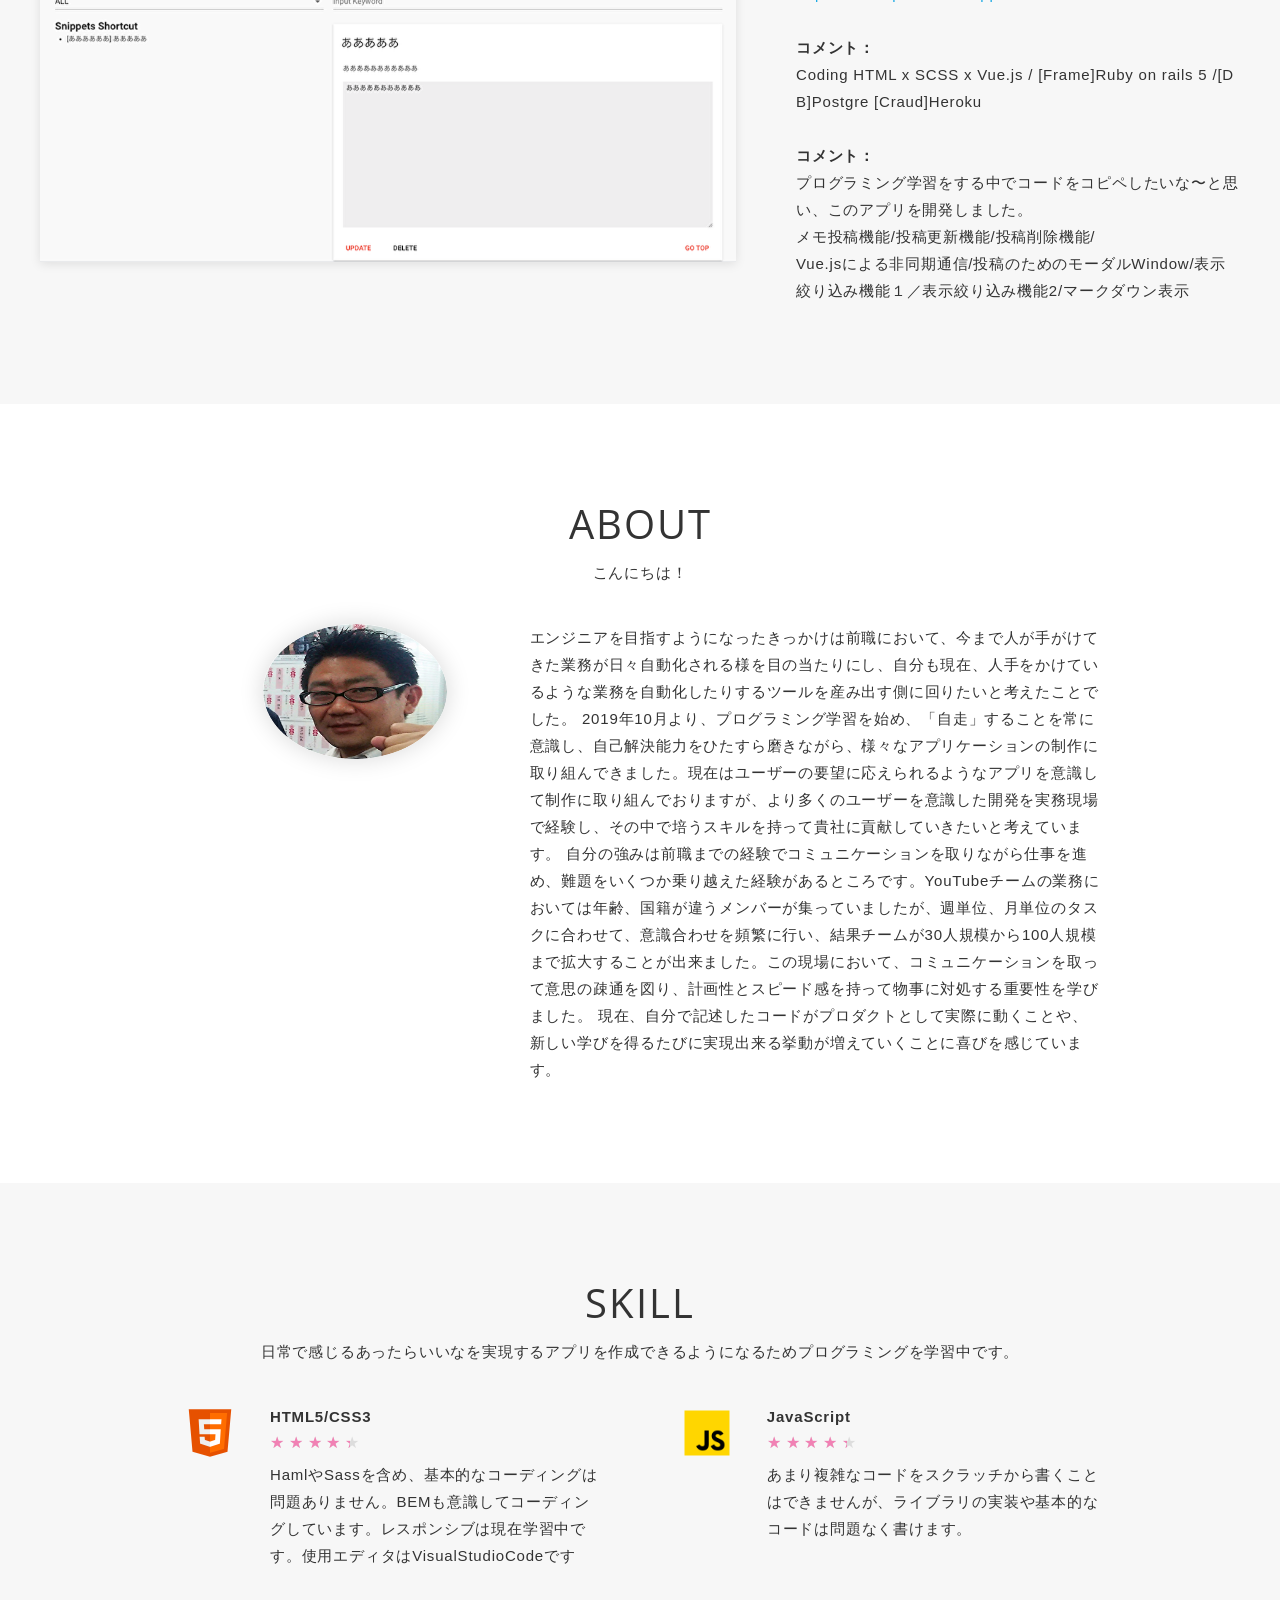
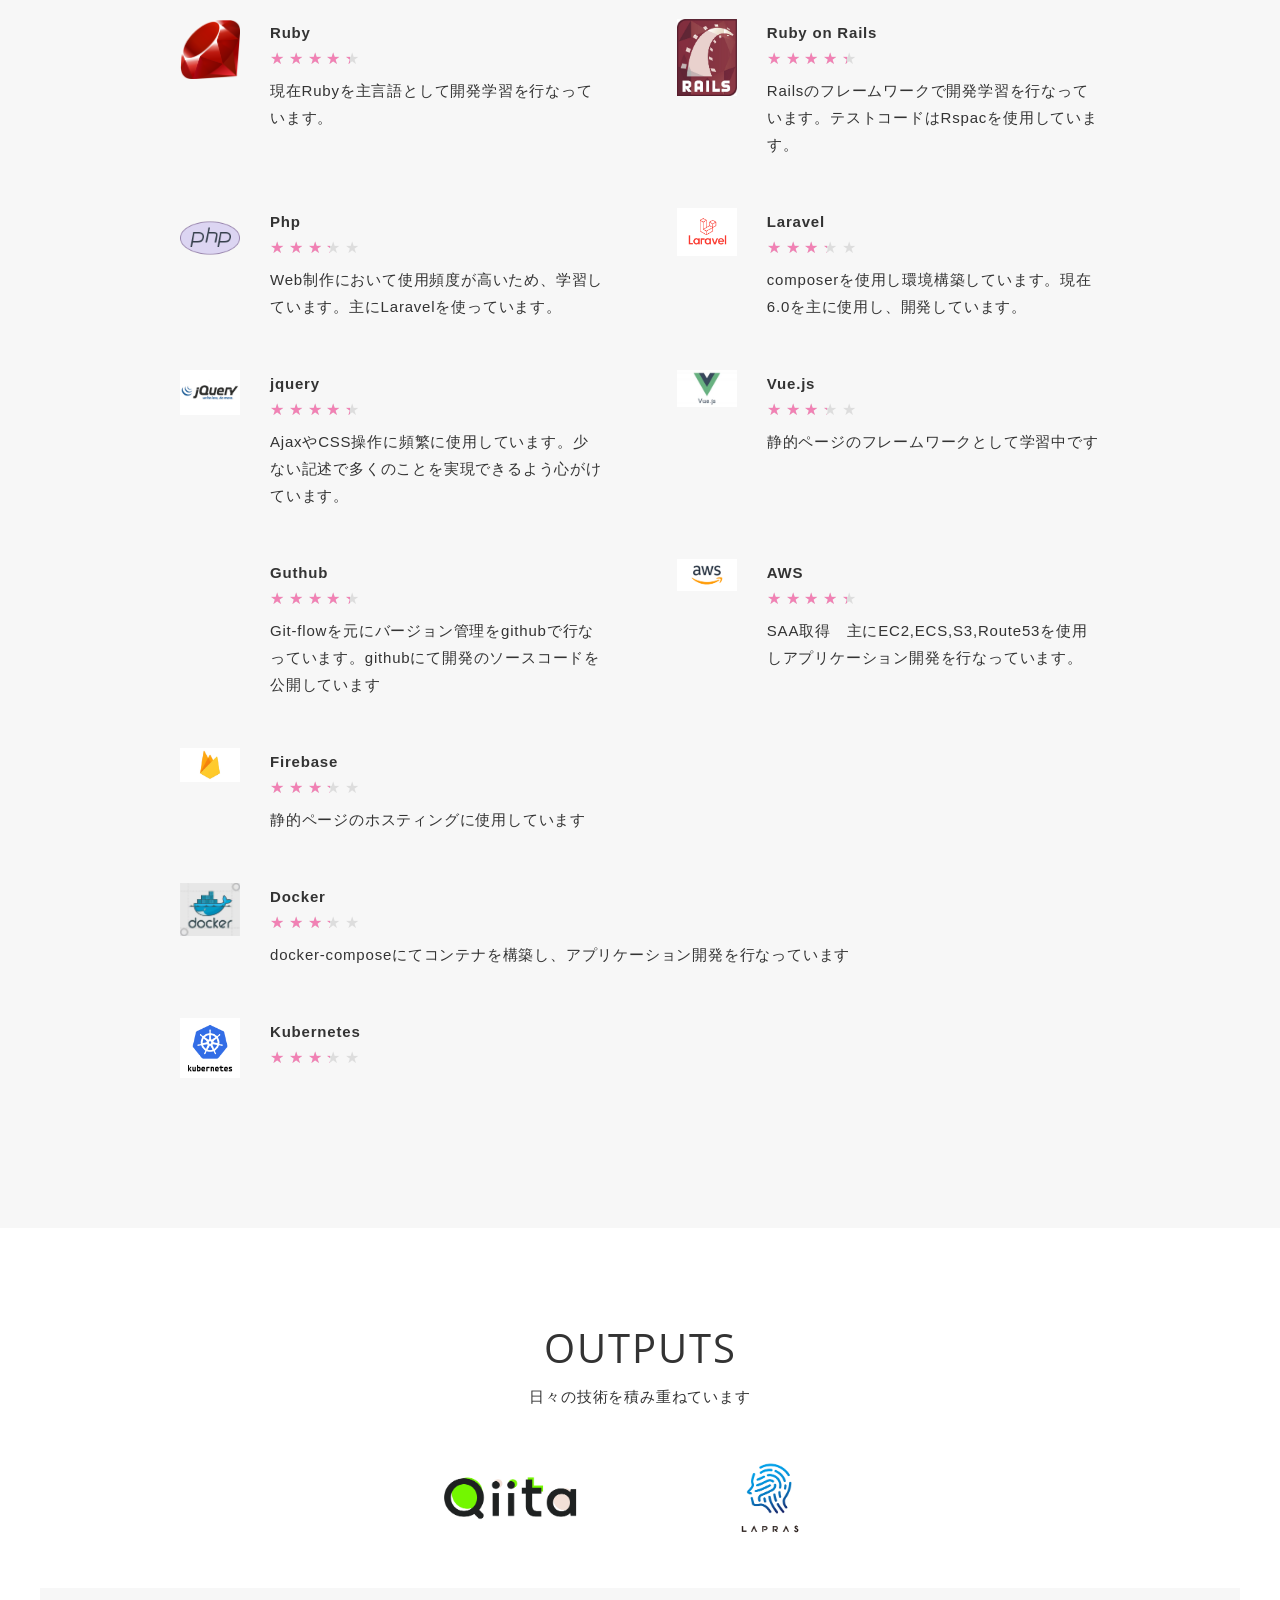
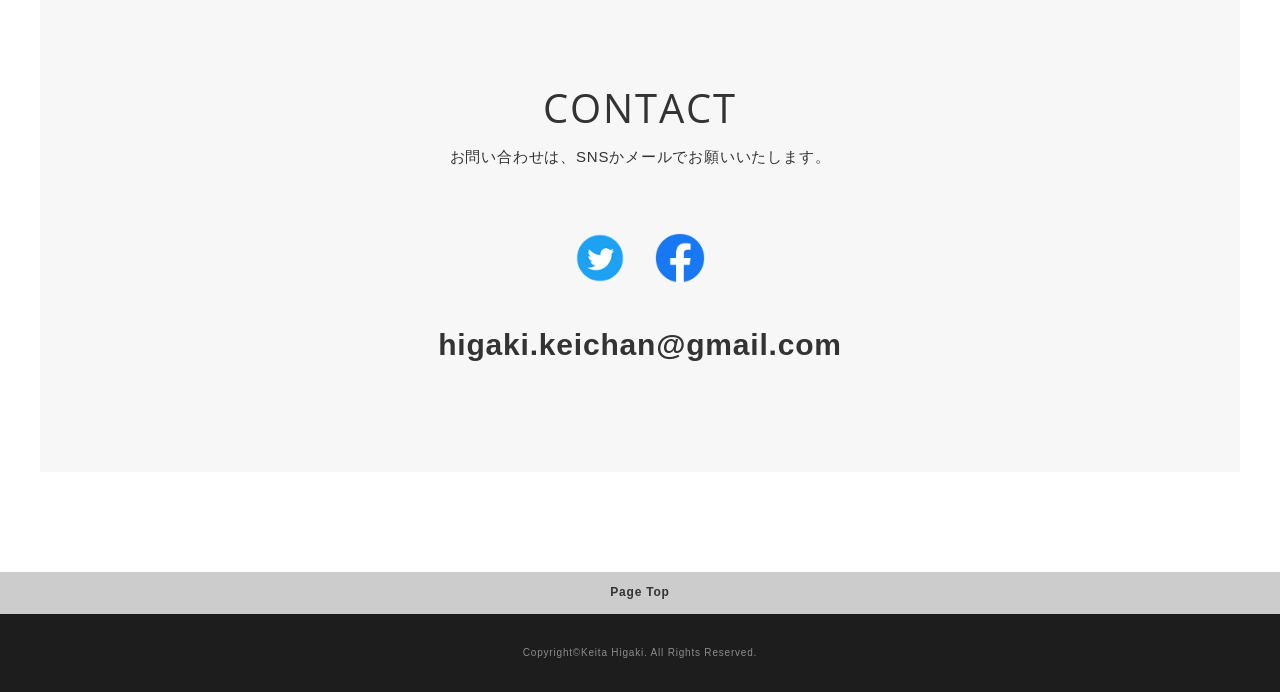
==== commit fee562d9: "作品画像追加" ====
--- a/public/index.html
+++ b/public/index.html
@@ -89,8 +89,8 @@
               </div>
             </div>
             <div class="card">
-              <a href="img/works/school.jpg" data-size="960x720" class="card-image hover-action-01">
-                <img class="lazyload fadein" src="img/placeholder4x3.png" data-src="img/works/school.jpg" alt="" />
+              <a href="img/works/laravel-bbs.png" data-size="960x720" class="card-image hover-action-01">
+                <img class="lazyload fadein" src="img/placeholder4x3.png" data-src="img/works/laravel-bbs.png" alt="" />
               </a>
               <div class="card-caption">
                 <div class="card-caption-title">Book_review</div>
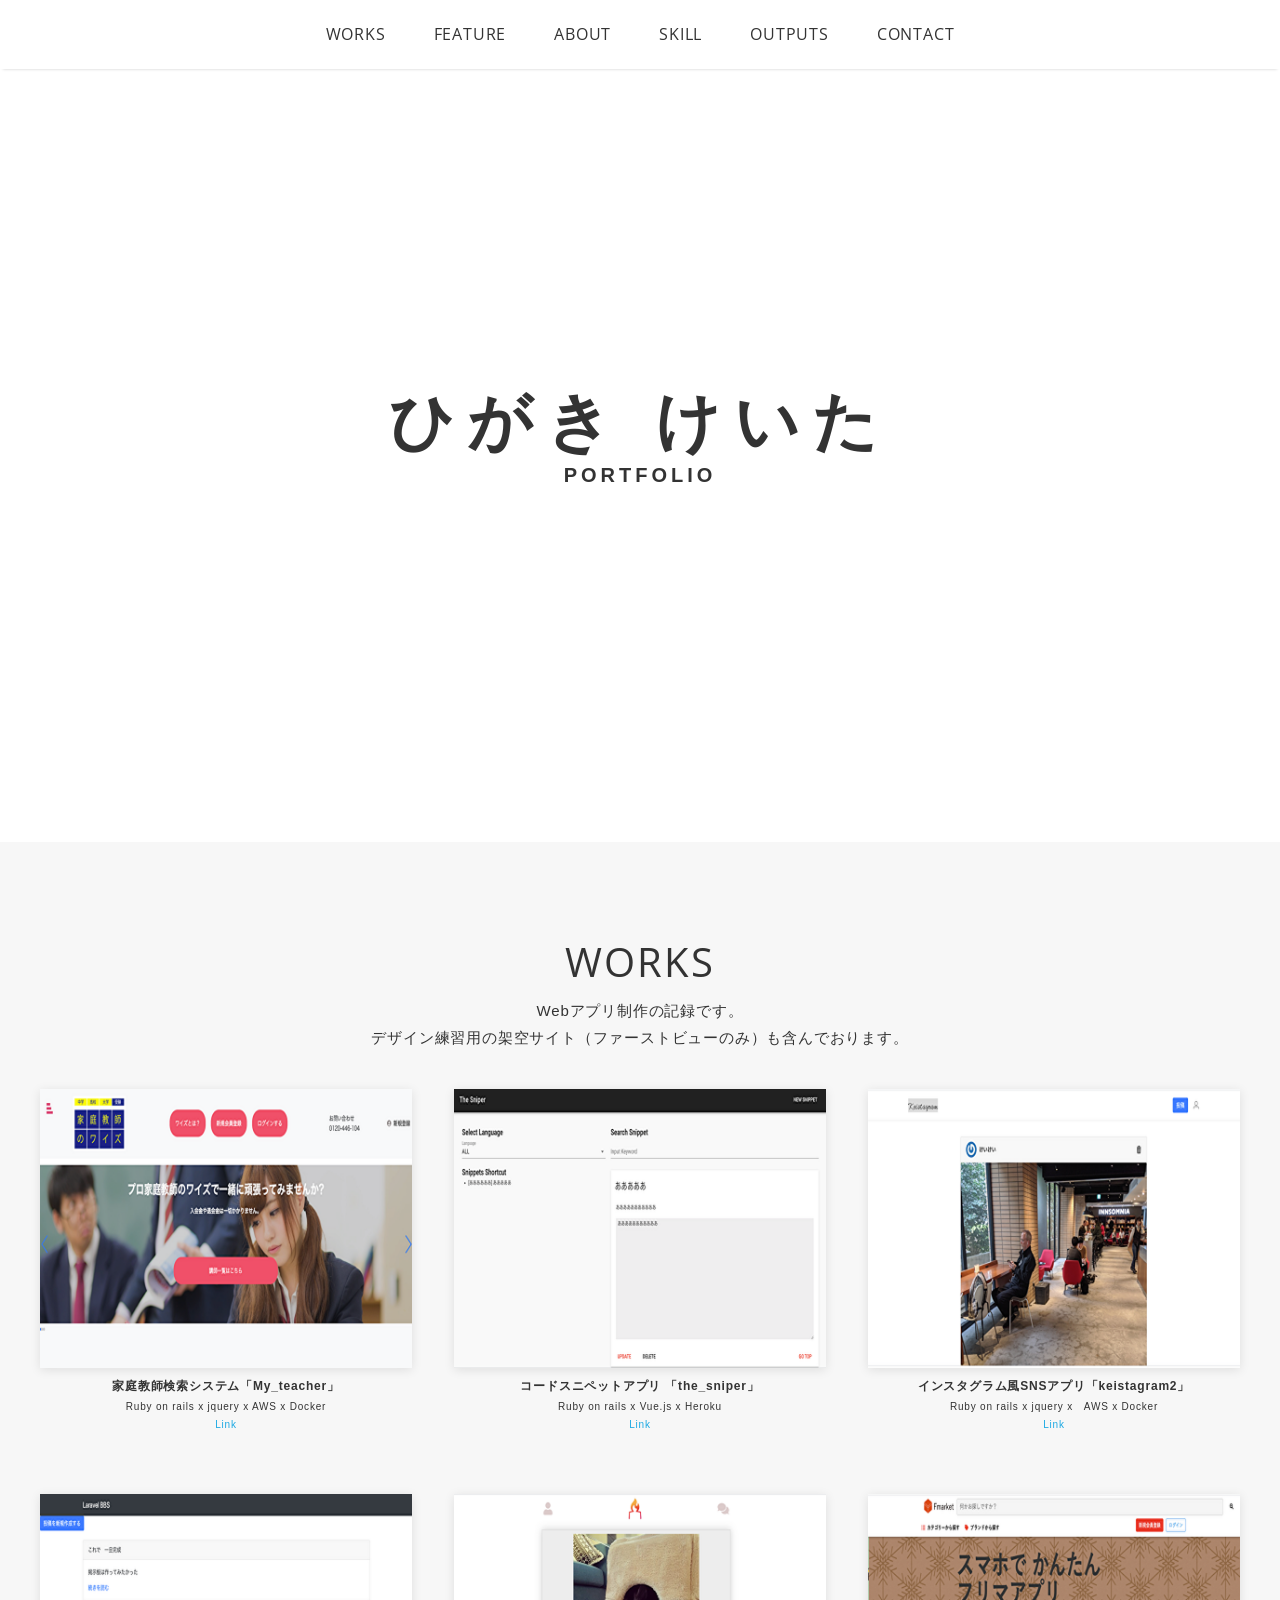
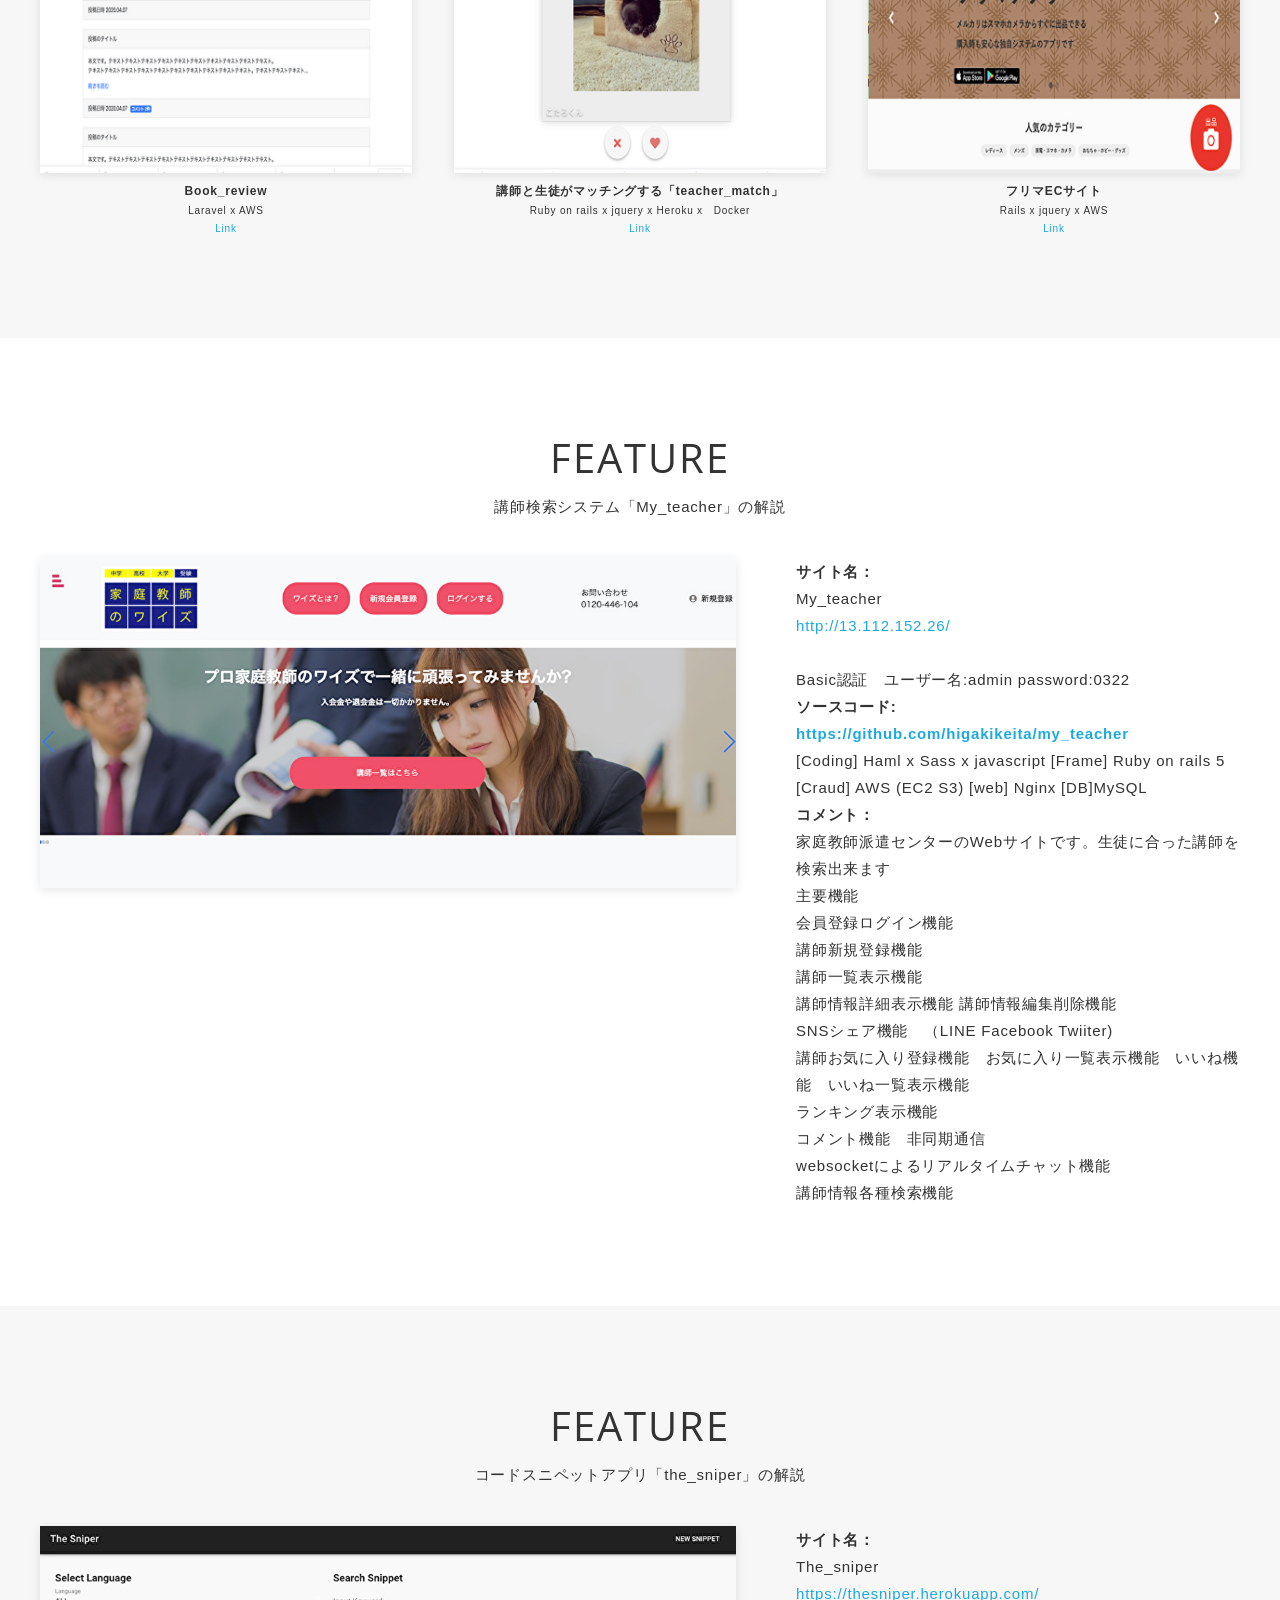
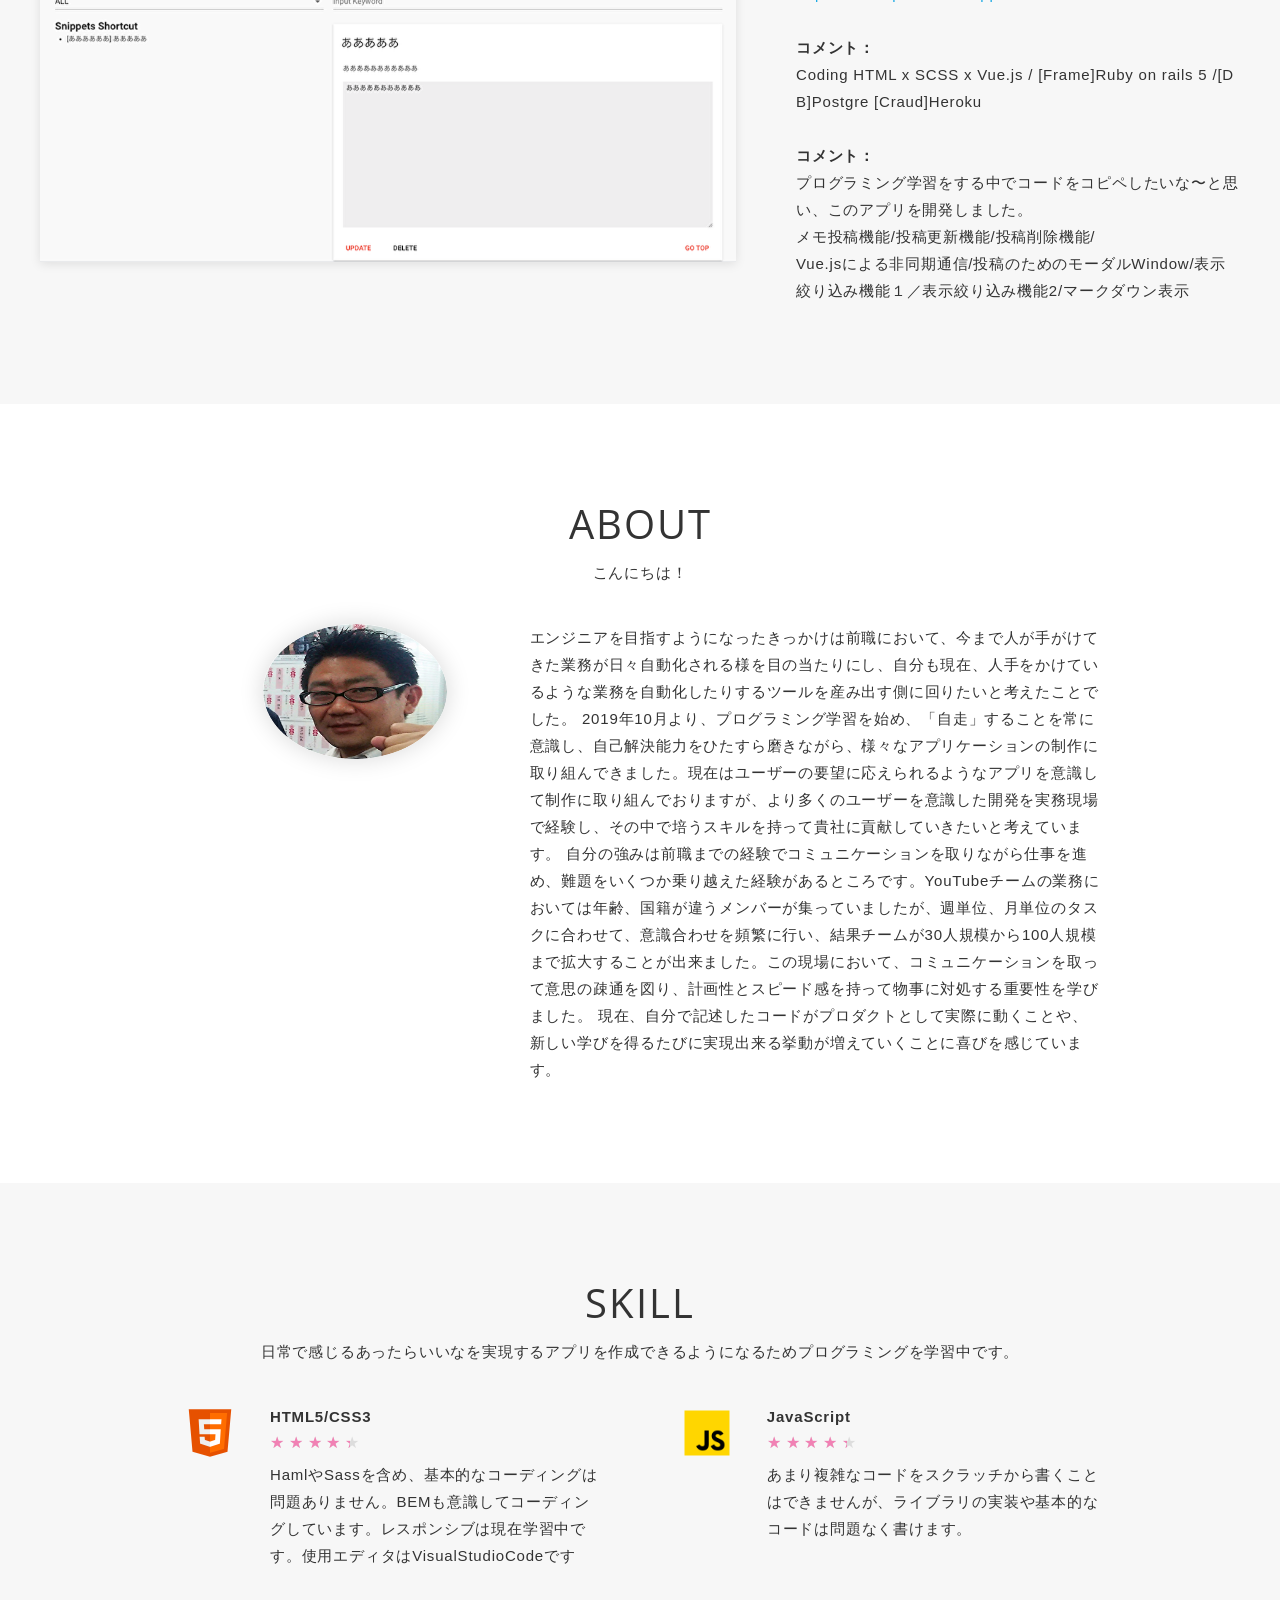
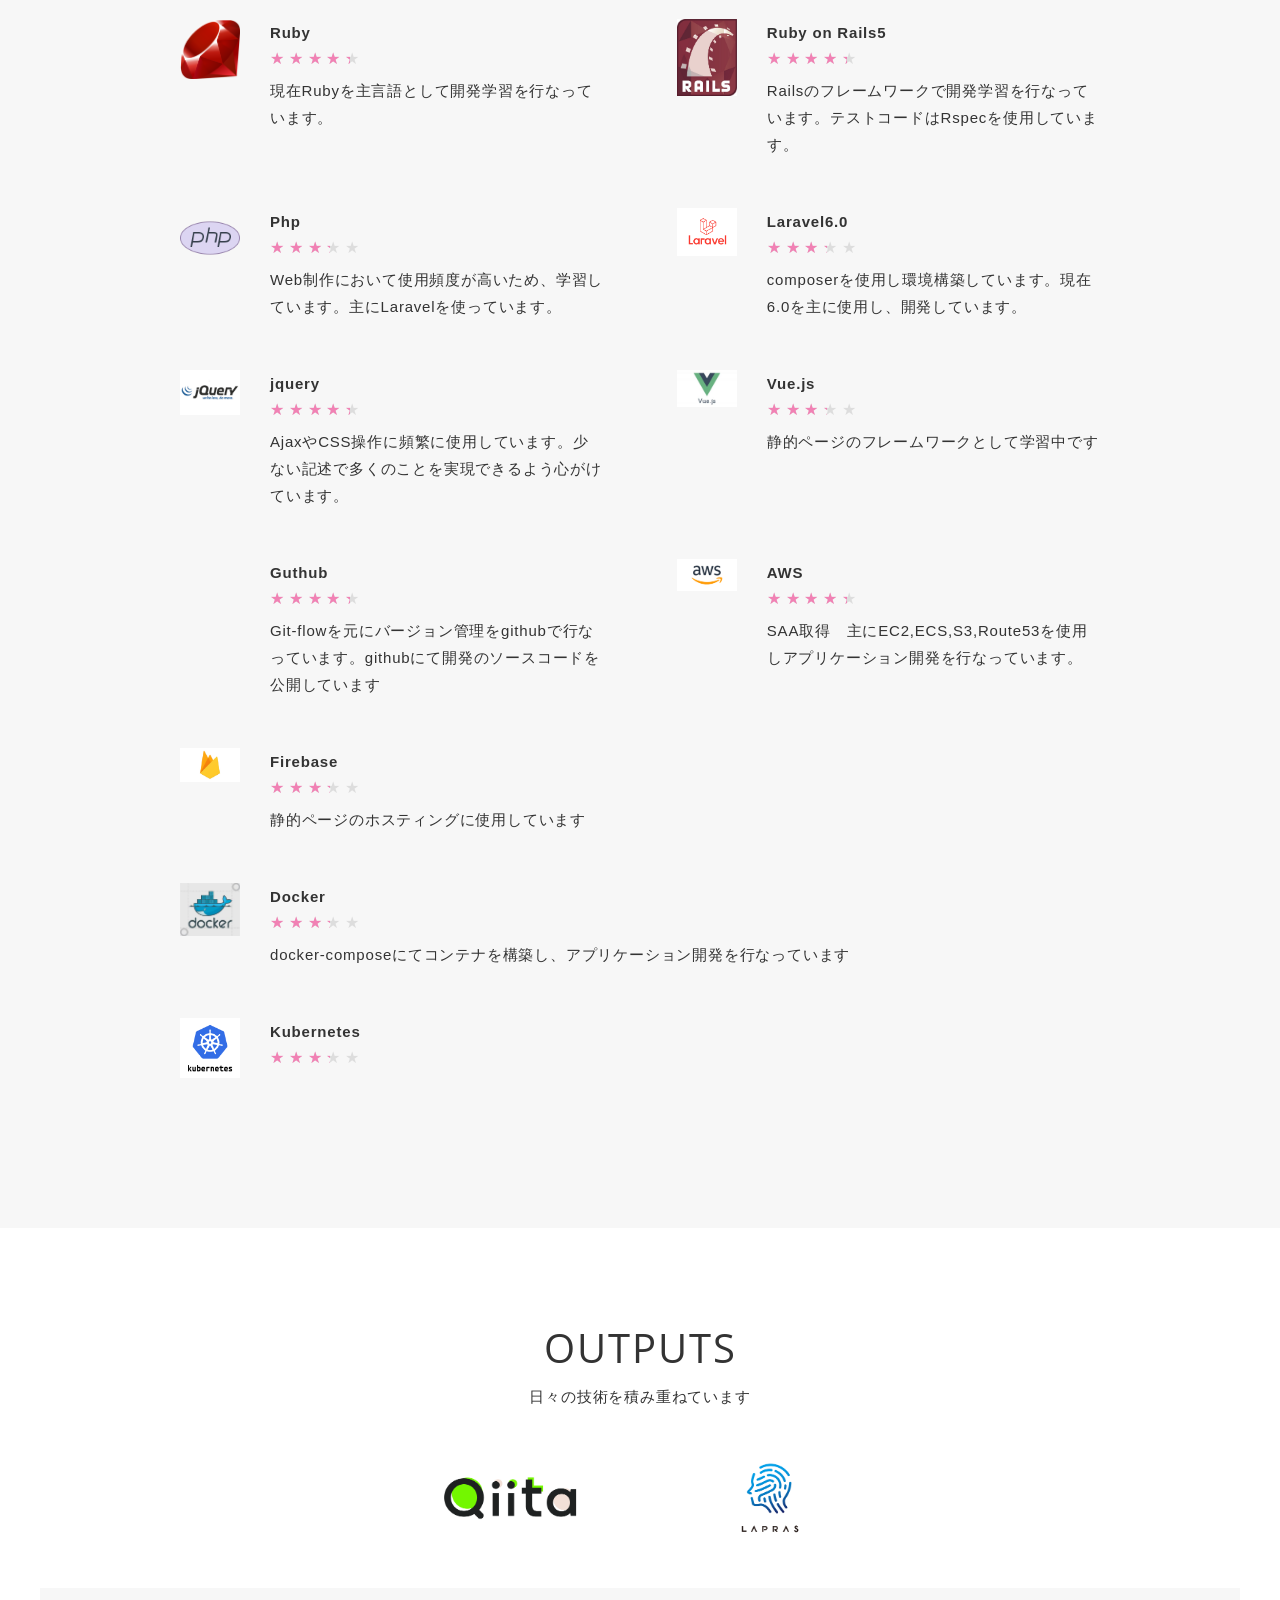
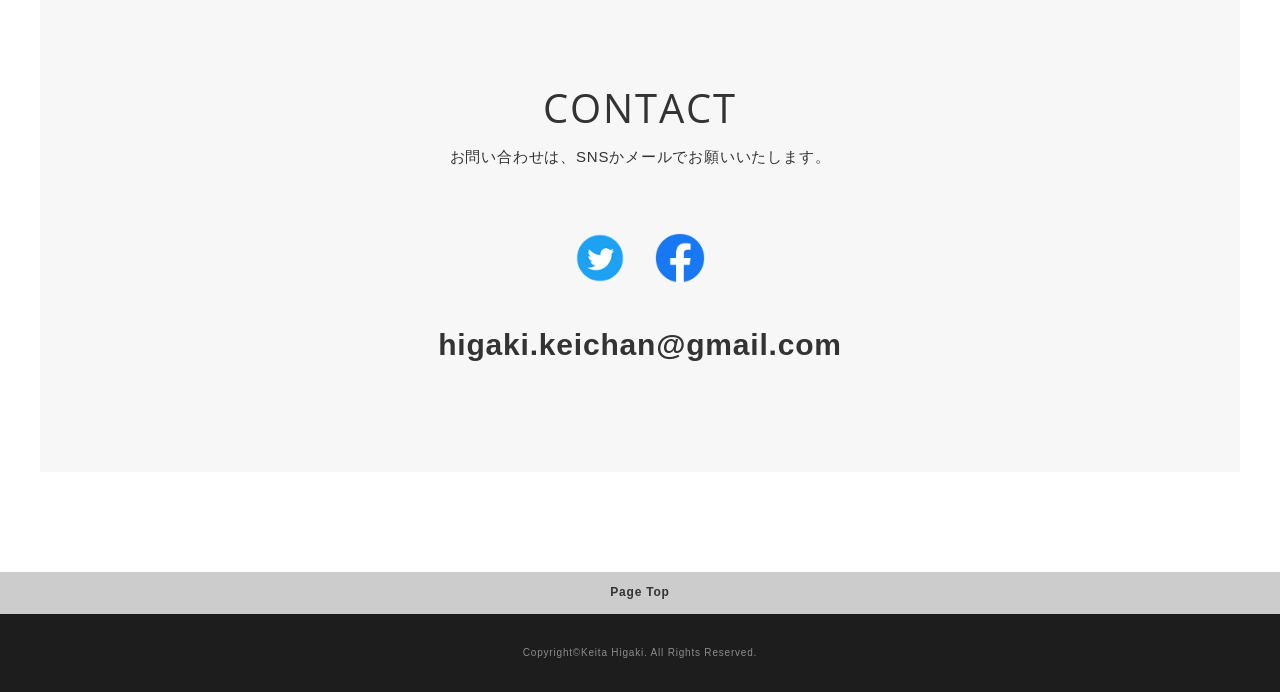
==== commit 40891907: "アイコン画像表示修正" ====
--- a/public/index.html
+++ b/public/index.html
@@ -274,17 +274,17 @@
                 <img src="img/skill/ruby-on-rails.jpg" alt="">
               </div>
               <div class="skill-desc">
-                <h3 class="skill-desc-title">Ruby on Rails</h3>
-                <div class="rating">
-                  <div class="rate rate4"></div>
-                </div>
-                <div class="section-text">
-                  Railsのフレームワークで開発学習を行なっています。テストコードはRspacを使用しています。</div>
-              </div>
-            </div>
-            <div class="card">
-              <div class="skill-icon">
-                <img src="img/skill/icons8-php-ロゴ-160.png" alt="">
+                <h3 class="skill-desc-title">Ruby on Rails5</h3>
+                <div class="rating">
+                  <div class="rate rate4"></div>
+                </div>
+                <div class="section-text">
+                  Railsのフレームワークで開発学習を行なっています。テストコードはRspecを使用しています。</div>
+              </div>
+            </div>
+            <div class="card">
+              <div class="skill-icon">
+                <img src="img/skill/icons8-php.png" alt="">
               </div>
               <div class="skill-desc">
                 <h3 class="skill-desc-title">Php</h3>
@@ -301,7 +301,7 @@
                 <img src="img/skill/laravel6-icon.png" alt="">
               </div>
               <div class="skill-desc">
-                <h3 class="skill-desc-title">Laravel</h3>
+                <h3 class="skill-desc-title">Laravel6.0</h3>
                 <div class="rating">
                   <div class="rate rate3"></div>
                 </div>
@@ -340,7 +340,7 @@
             </div>
             <div class="card">
               <div class="skill-icon">
-                <img src="img/skill/Github-Mark-32px.png" alt="">
+                <img src="img/skill/github-mark.png" alt="">
               </div>
               <div class="skill-desc">
                 <h3 class="skill-desc-title">Guthub</h3>
@@ -423,7 +423,7 @@
               <li><a href="https://qiita.com/keitah.com/" target="_blank"><img src="img/skill/logo-effect.png"
                     alt=""></a>
               </li>
-              <li><a href="https://github.com/higakikeita" target="_blank"><img src="img/skill/Github-Mark.png"
+              <li><a href="https://github.com/higakikeita" target="_blank"><img src="img/skill/github-mark.png"
                     alt=""></a>
               </li>
               <li><a href="https://lapras.com/public/SHEYLCN" target="_blank"><img src="img/skill/lapras.png"
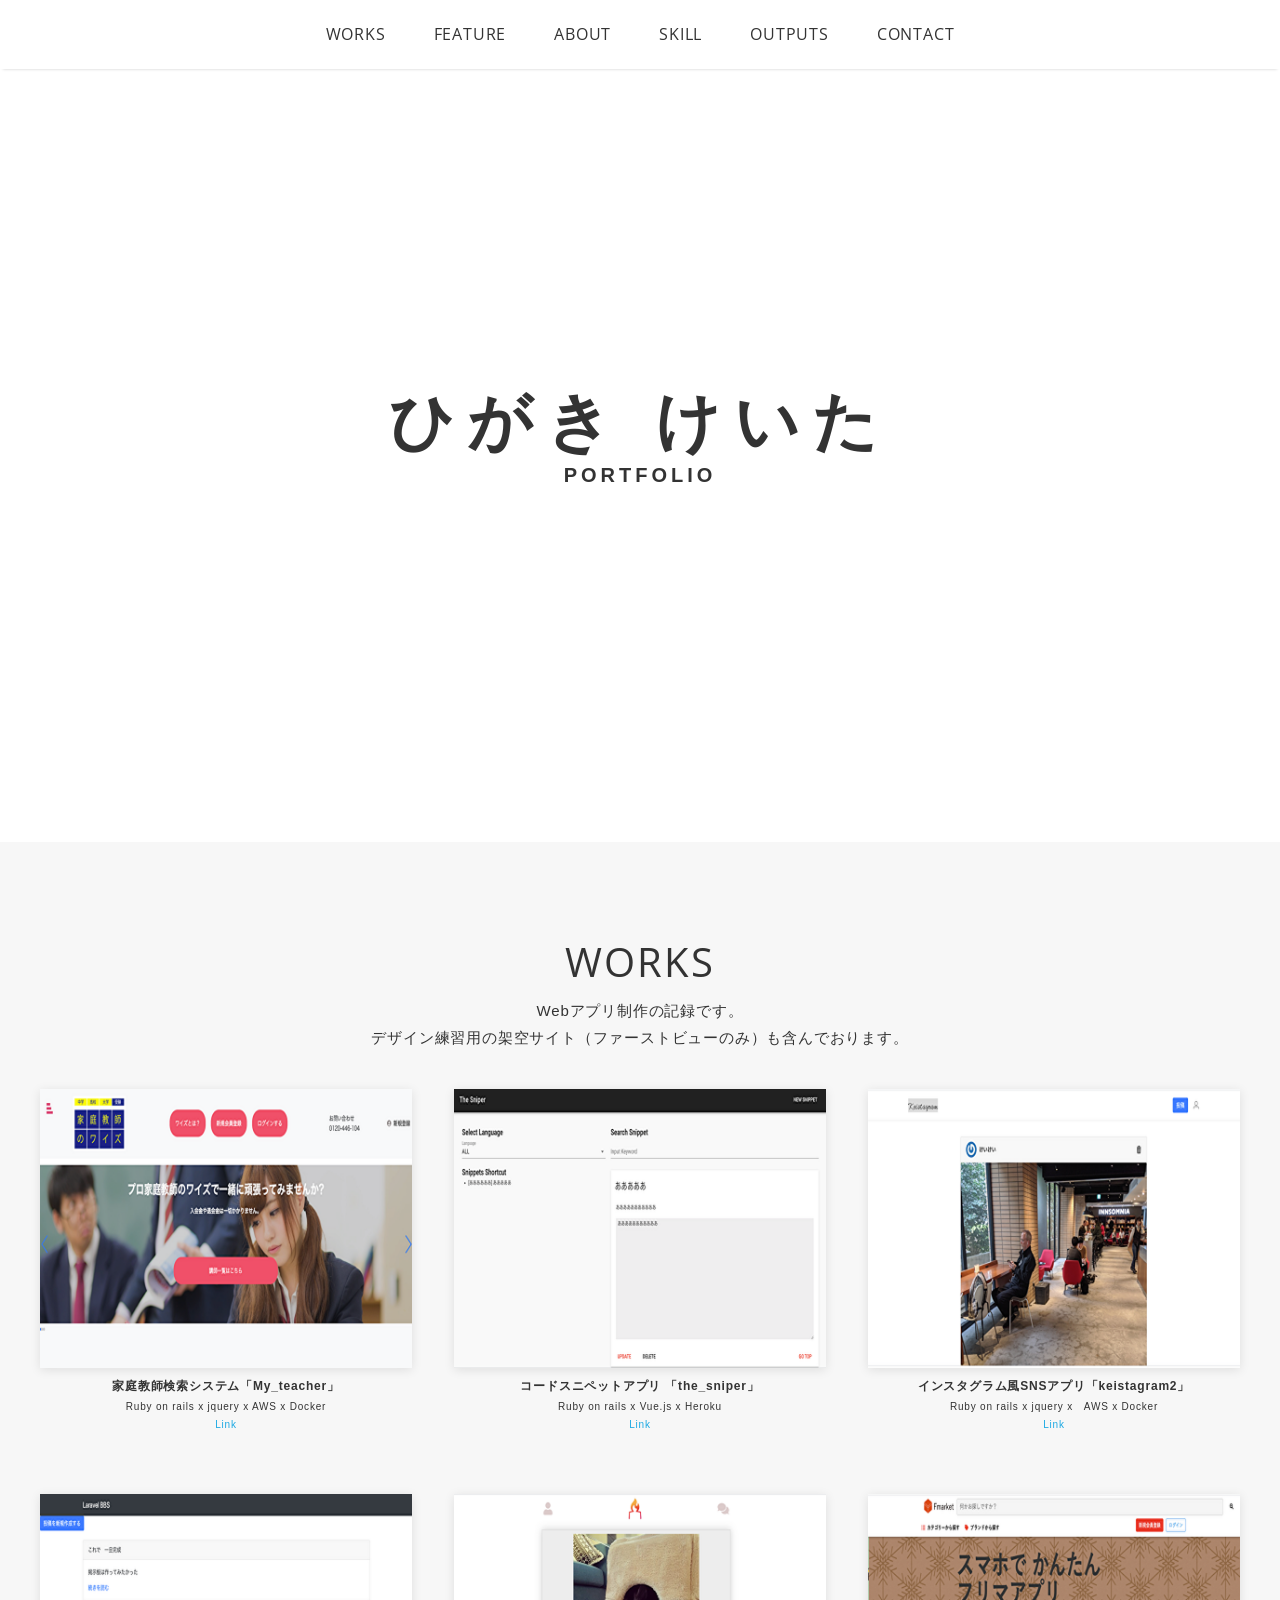
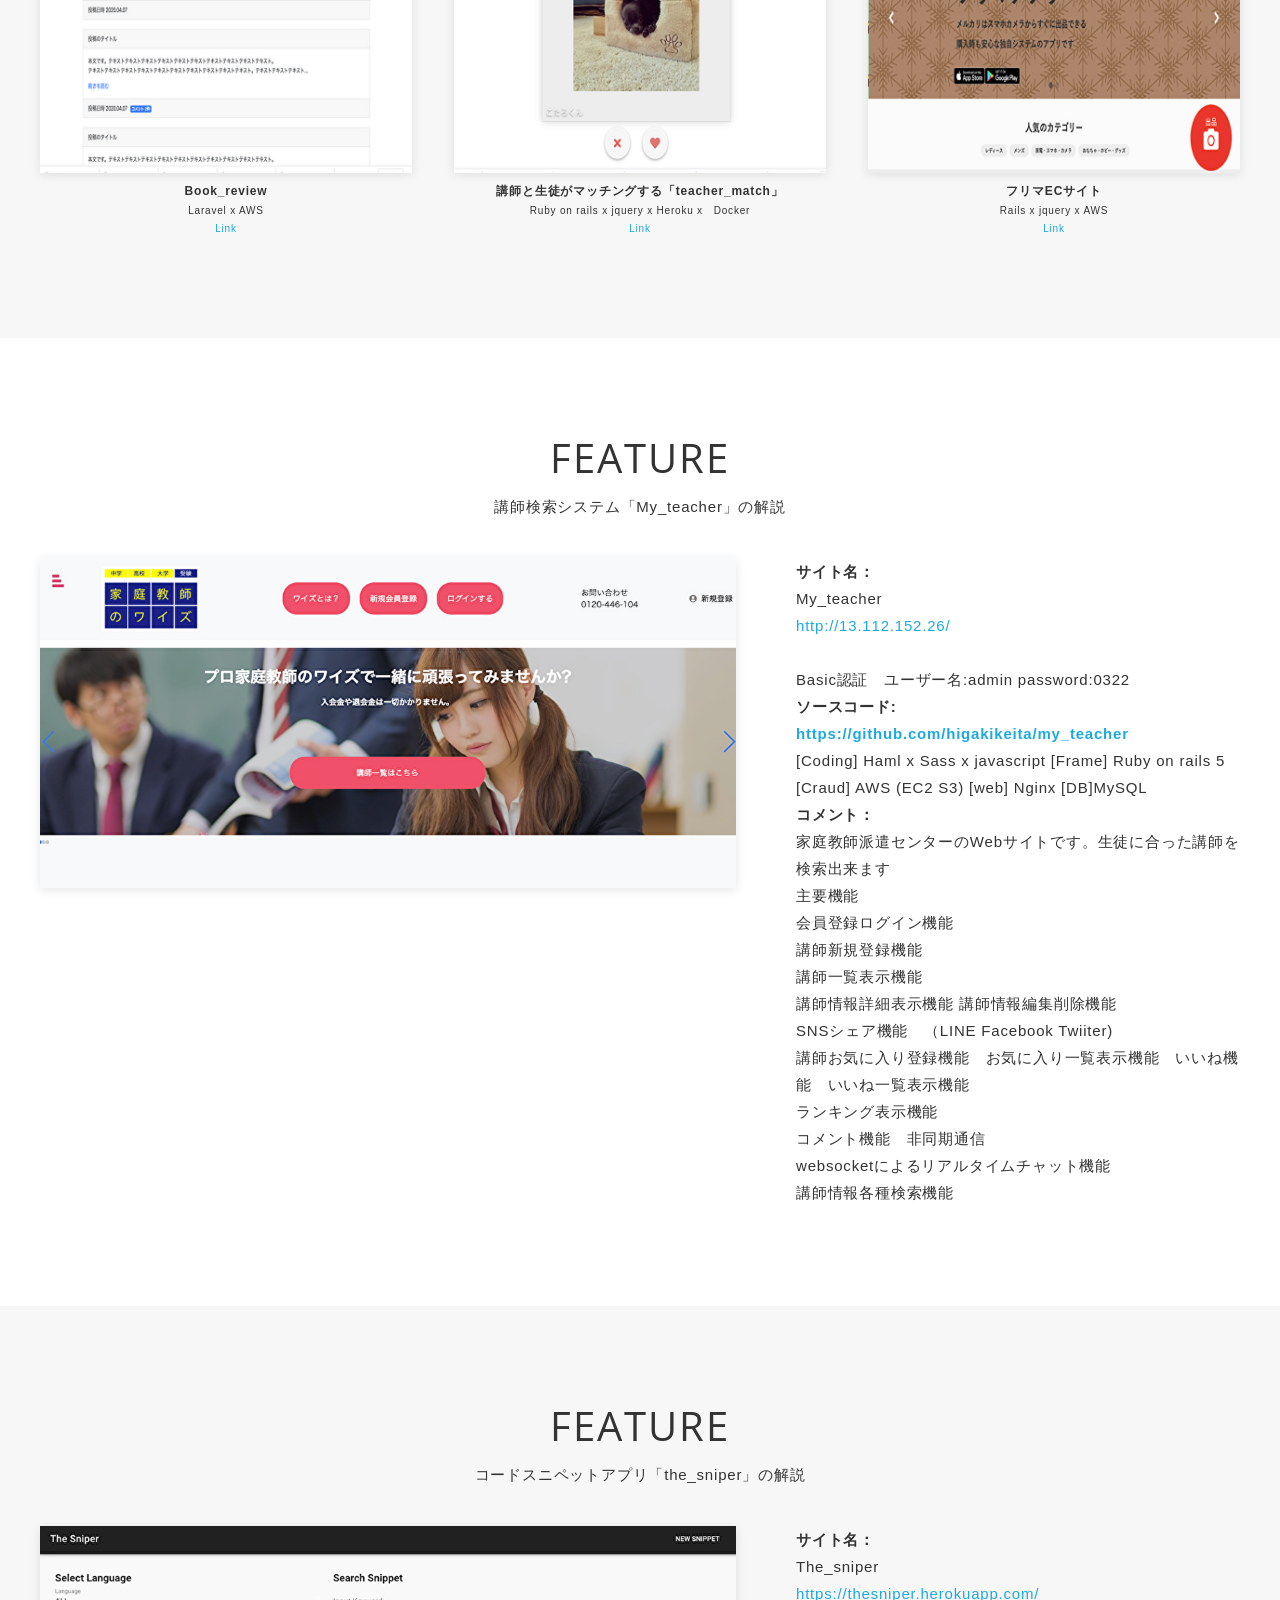
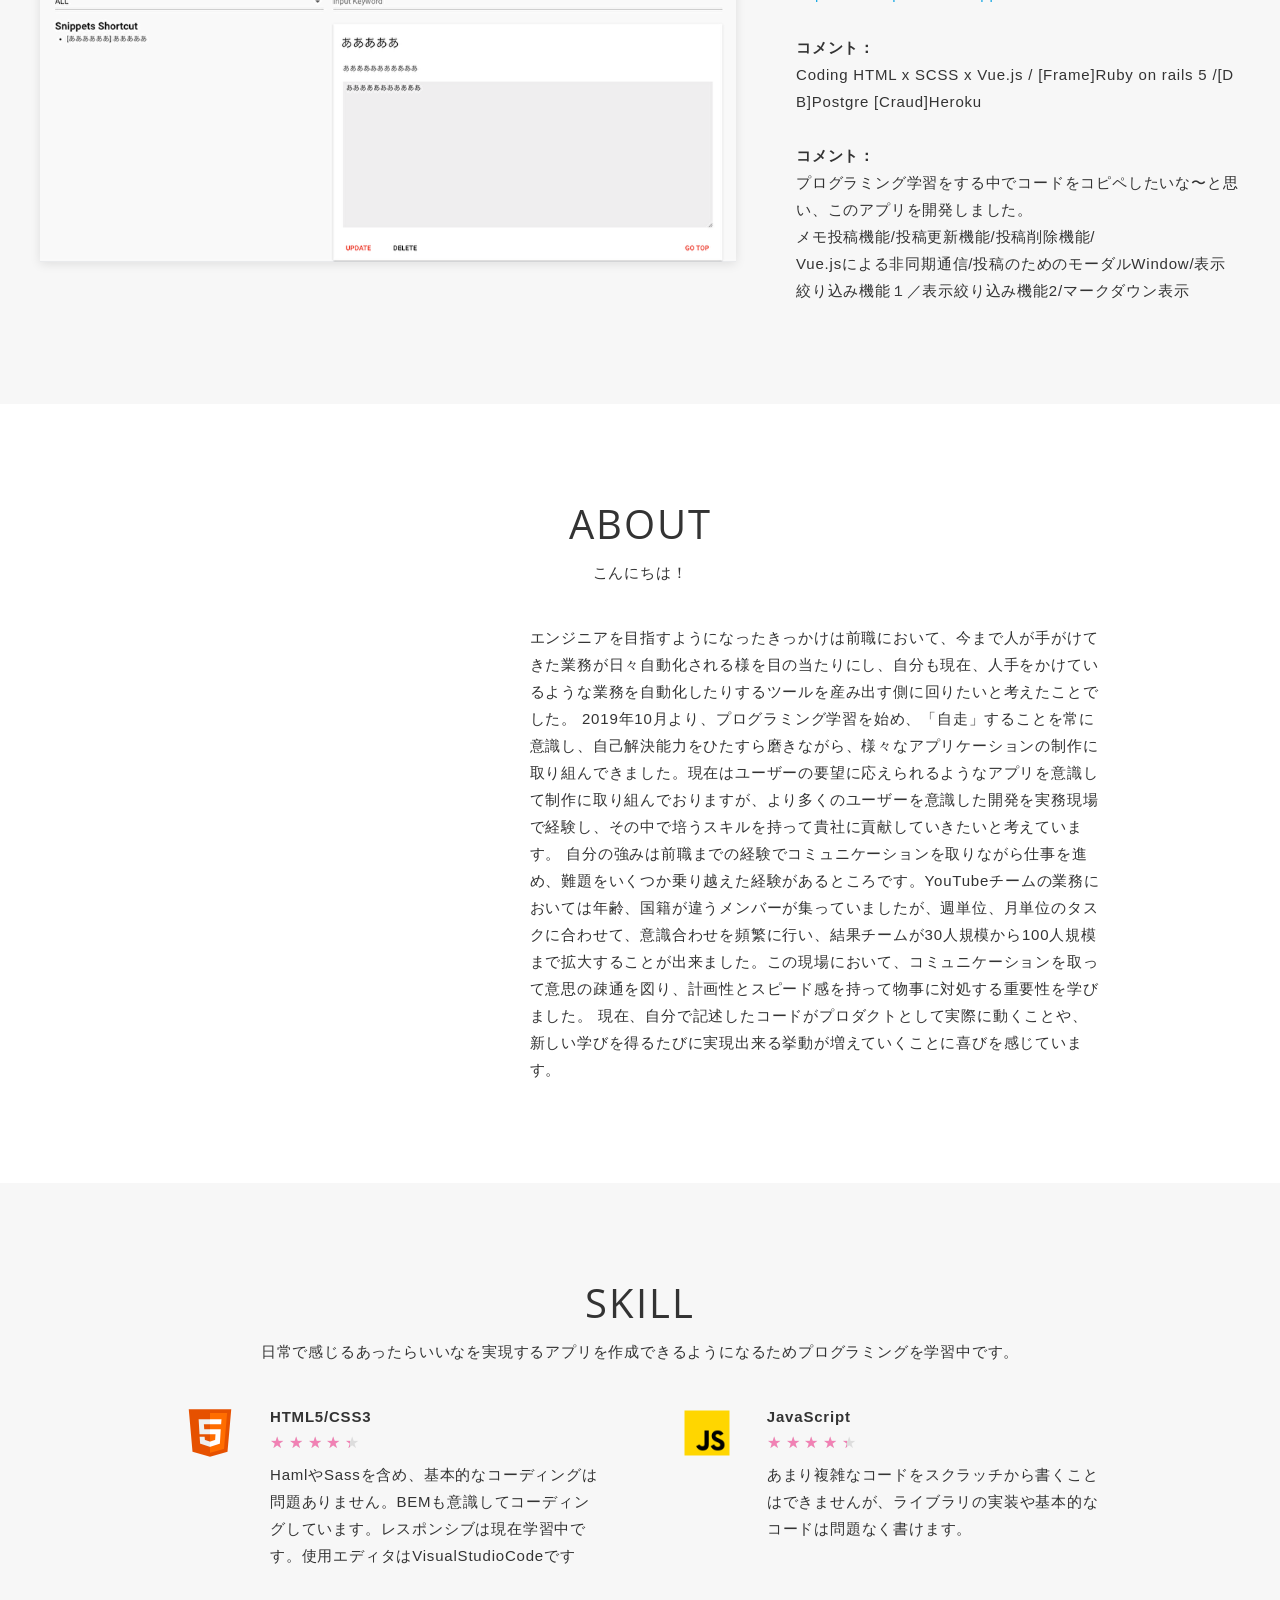
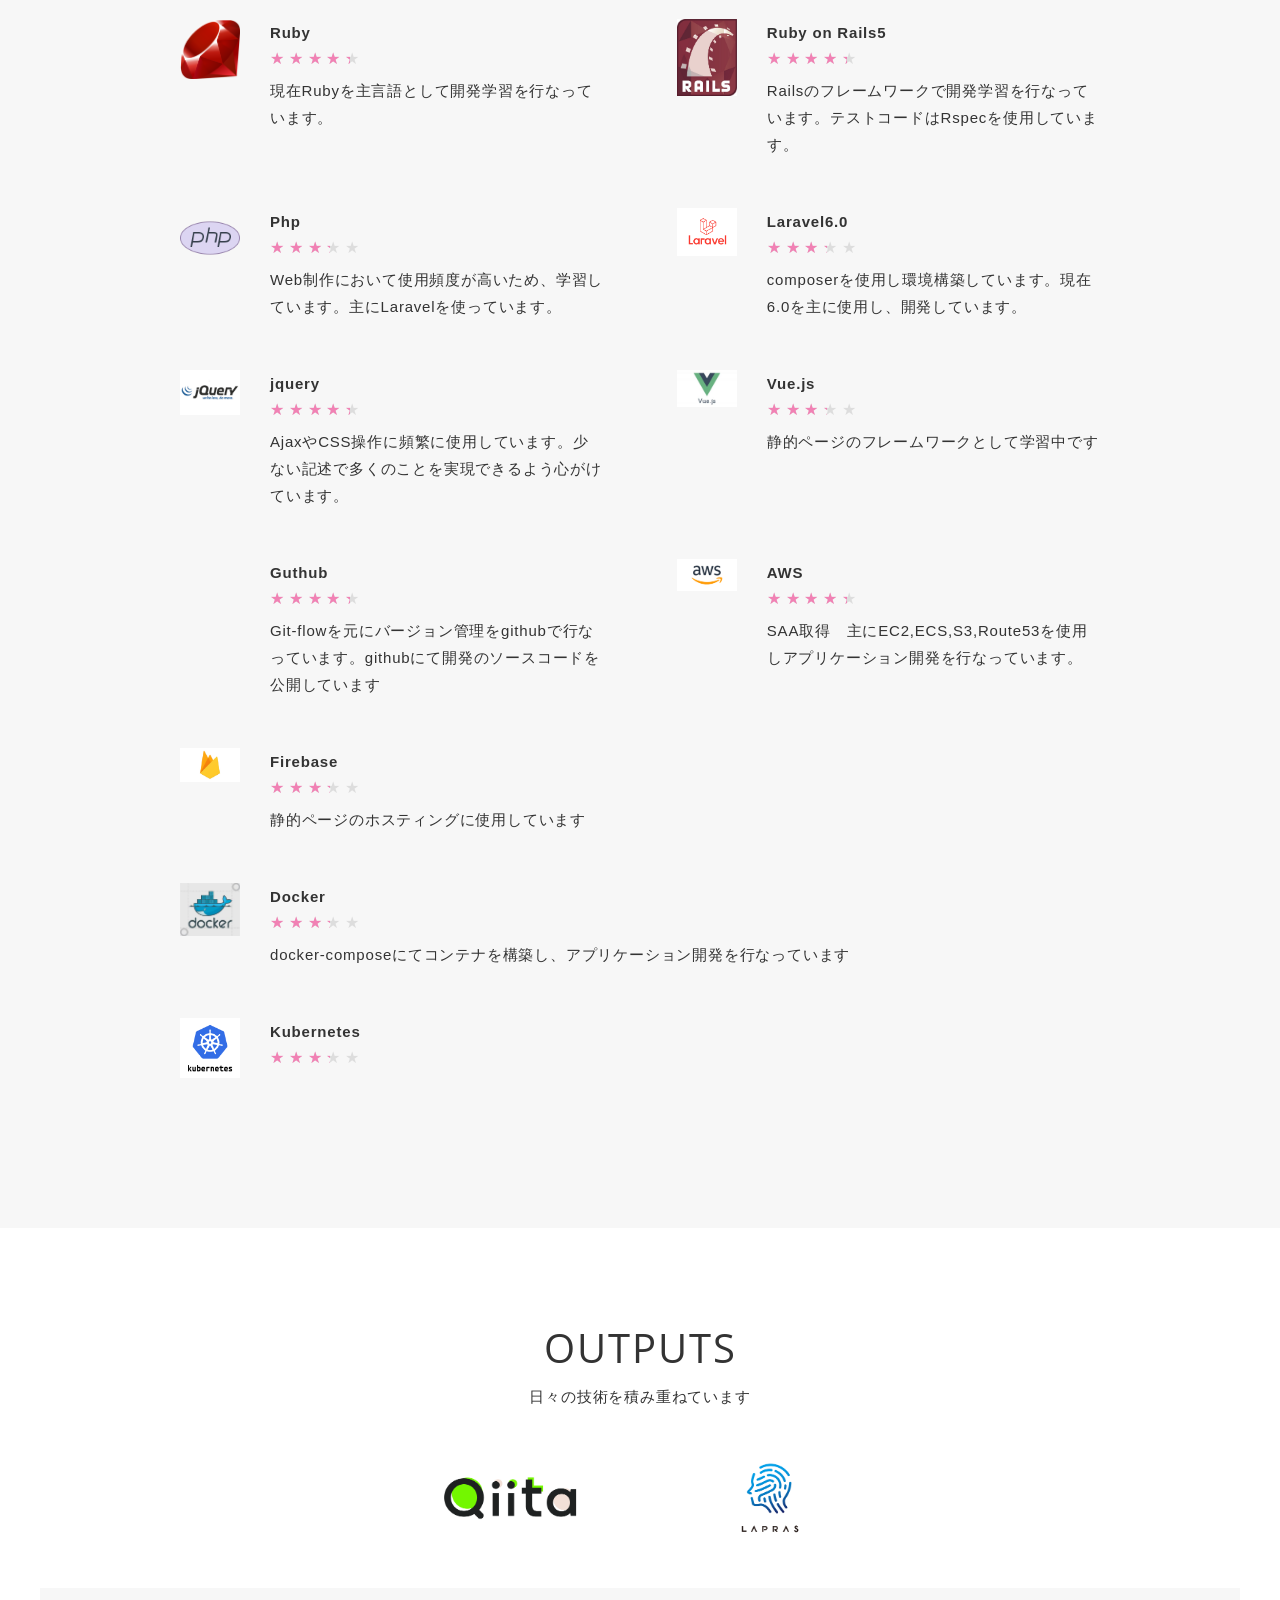
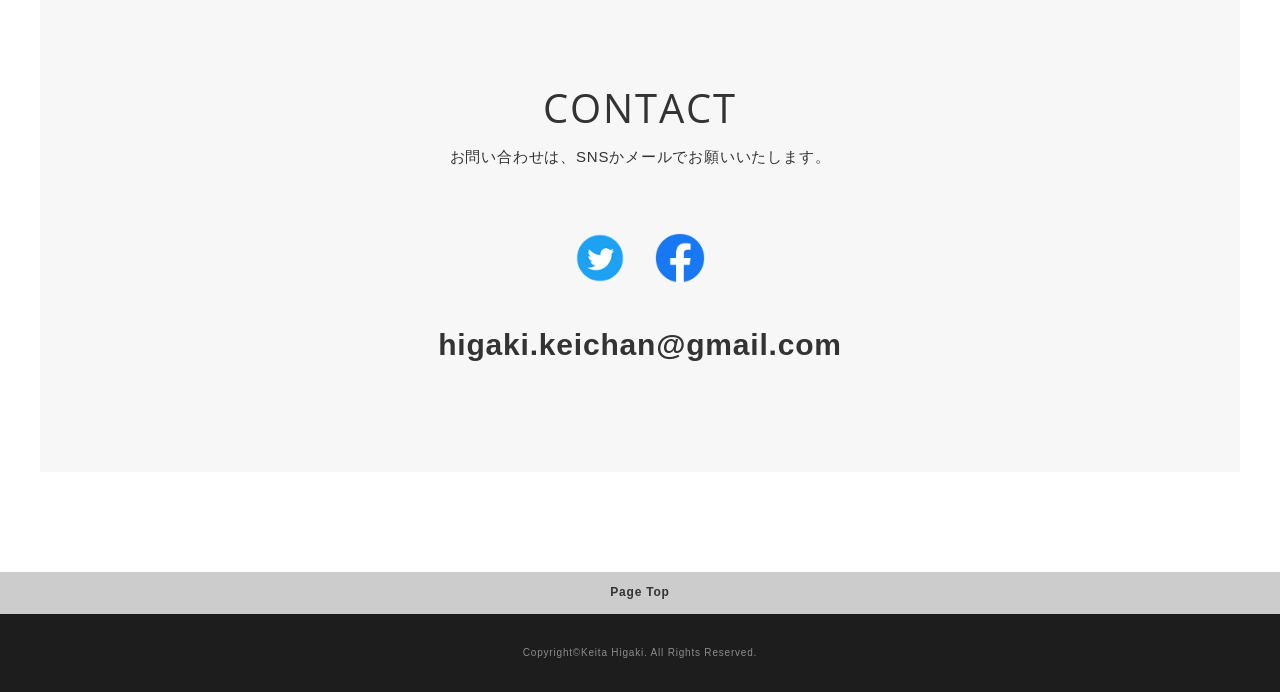
==== commit 5d751cba: "リンク設定" ====
--- a/public/index.html
+++ b/public/index.html
@@ -108,7 +108,7 @@
               <div class="card-caption">
                 <div class="card-caption-title">講師と生徒がマッチングする「teacher_match」</div>
                 <div class="card-caption-info">Ruby on rails x jquery x Heroku x　Docker</div>
-                <div class="card-caption-url"><a class="url-link" href="https://thesniper.herokuapp.com/"
+                <div class="card-caption-url"><a class="url-link" href="https://teachermatch.herokuapp.com/"
                     target="_blank">Link</a>
                 </div>
               </div>
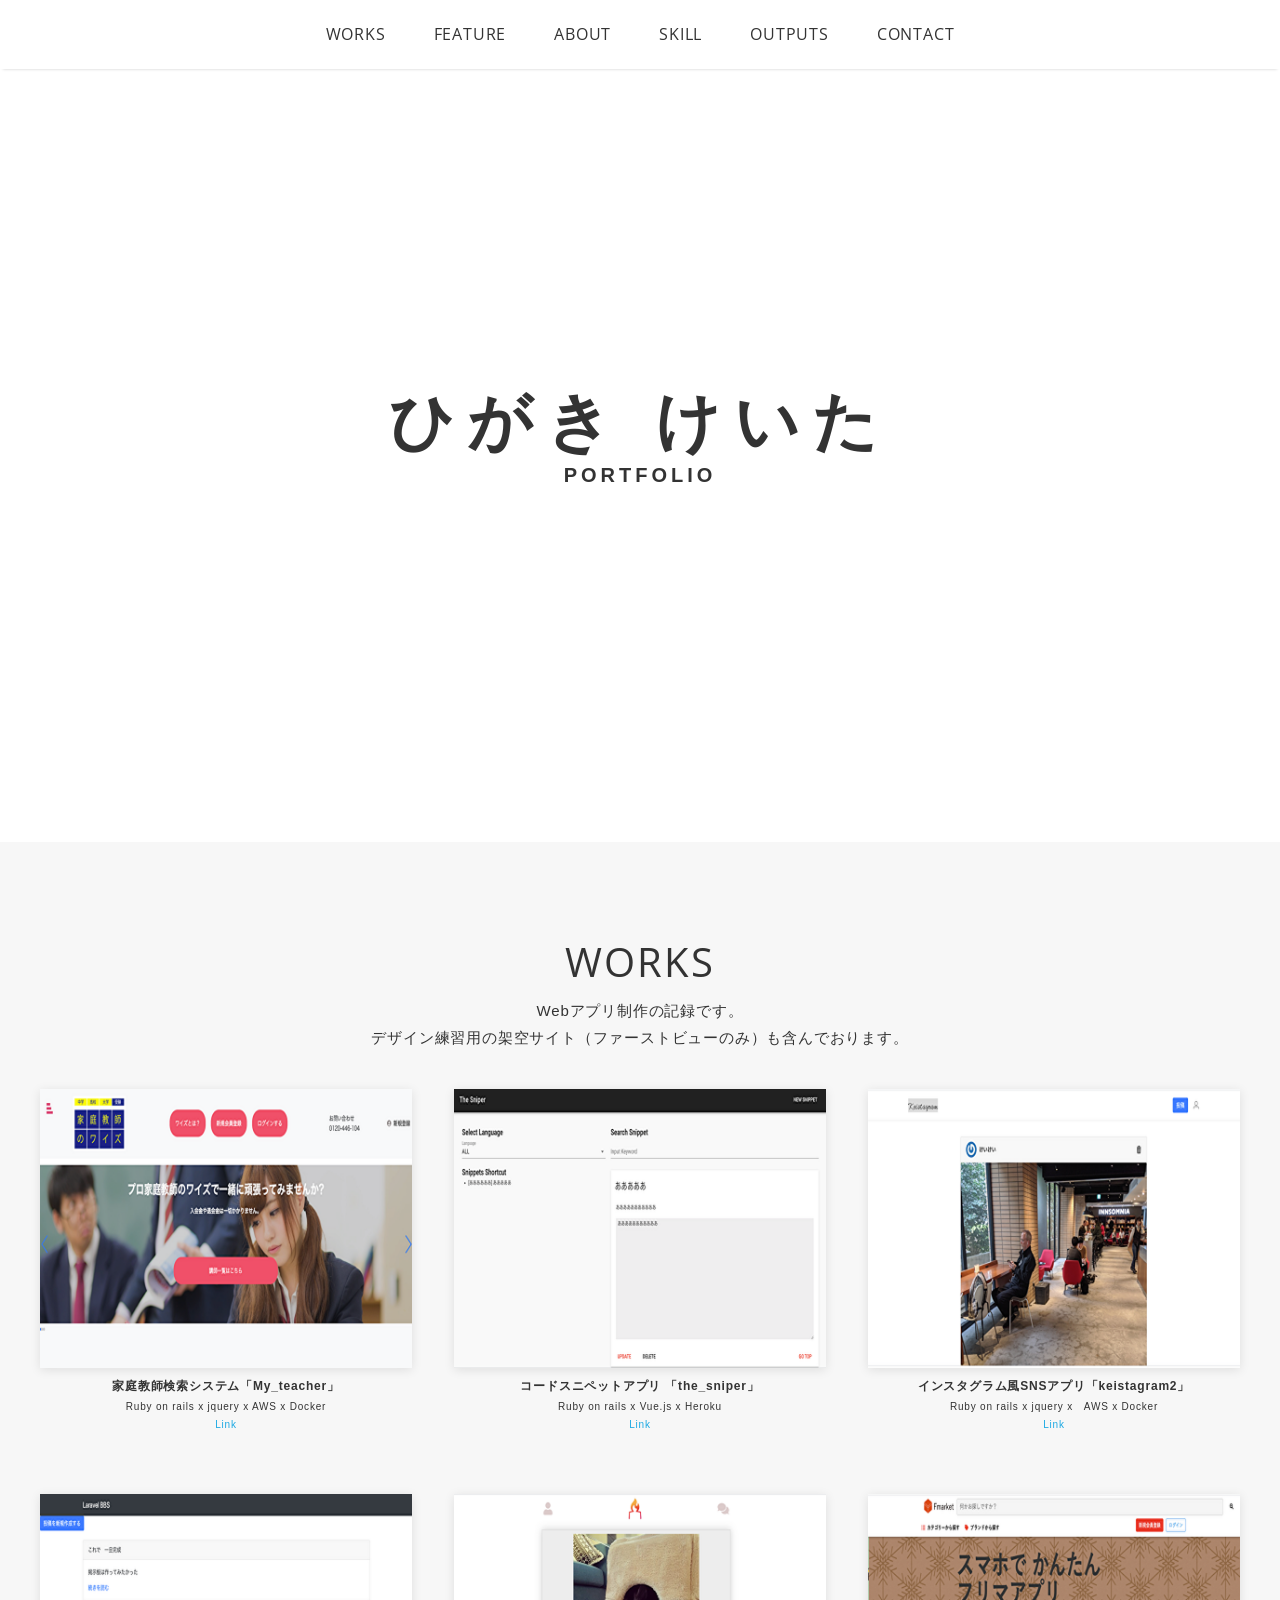
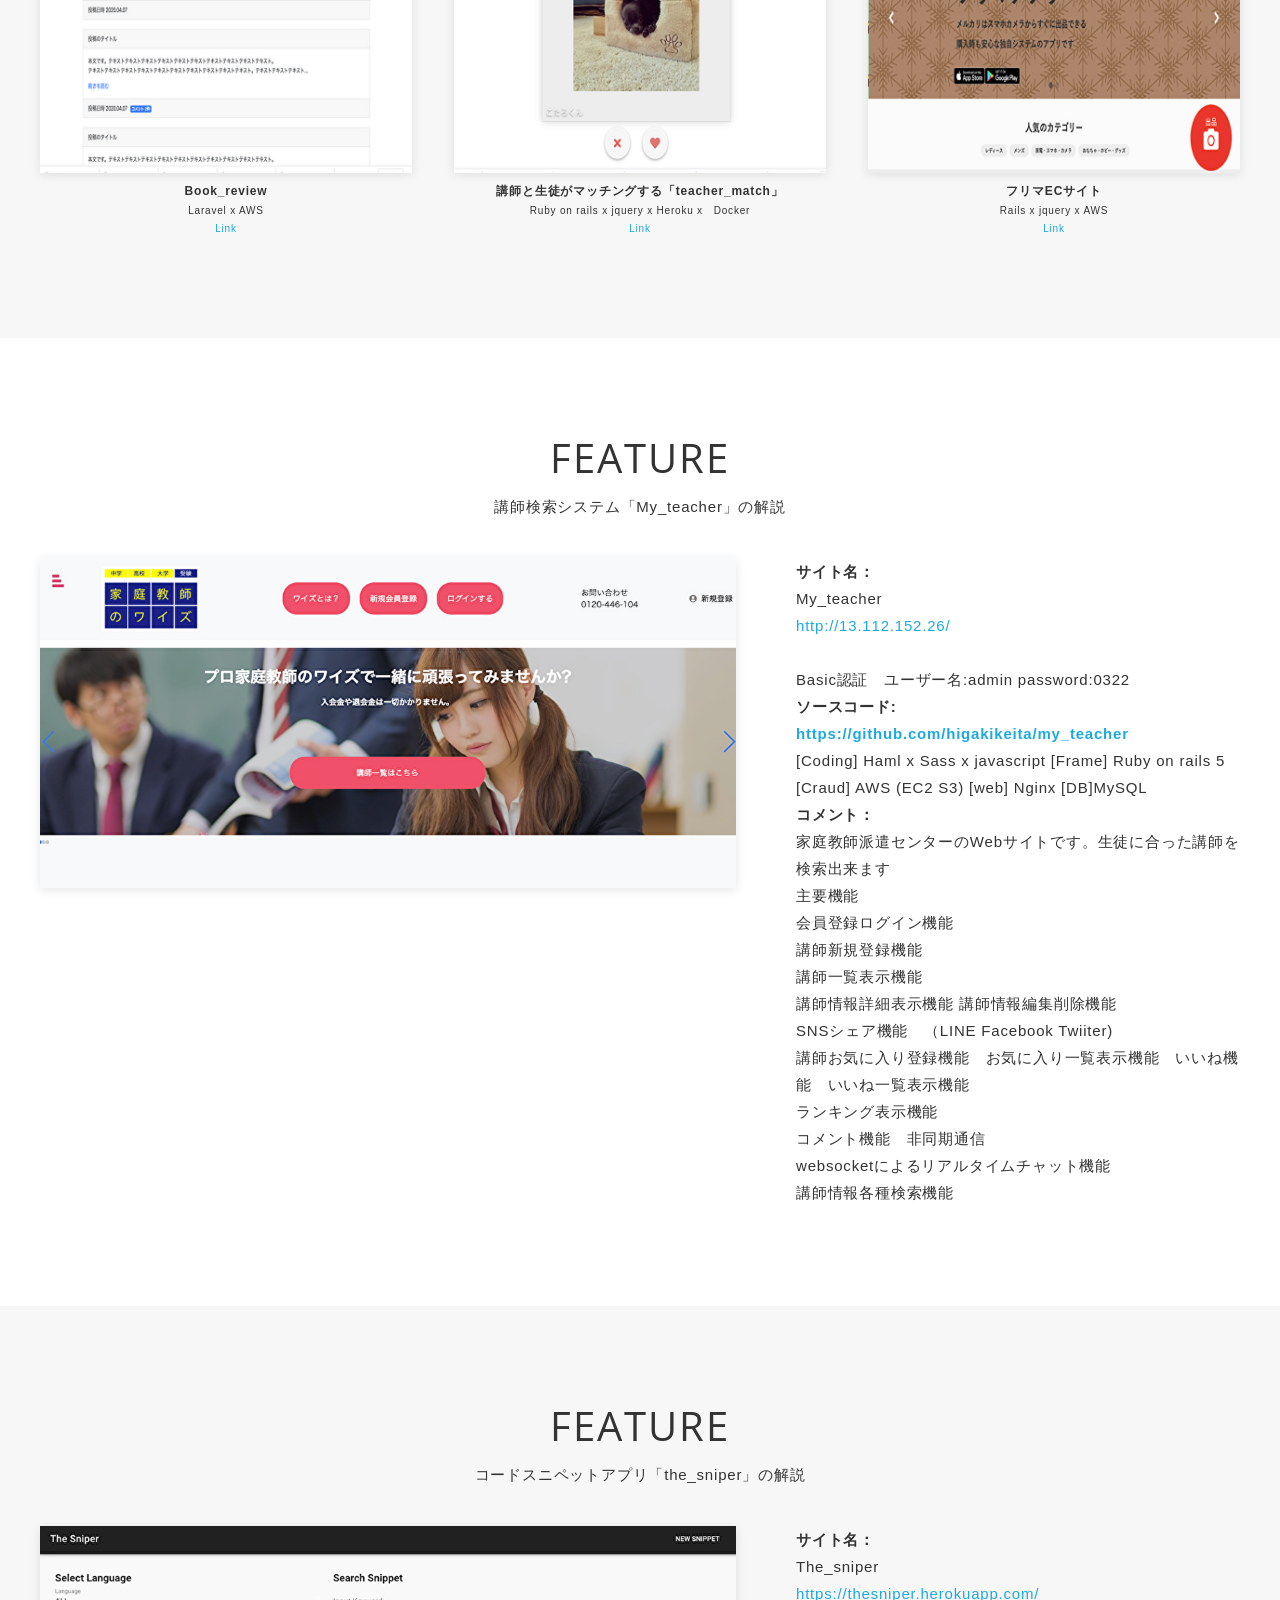
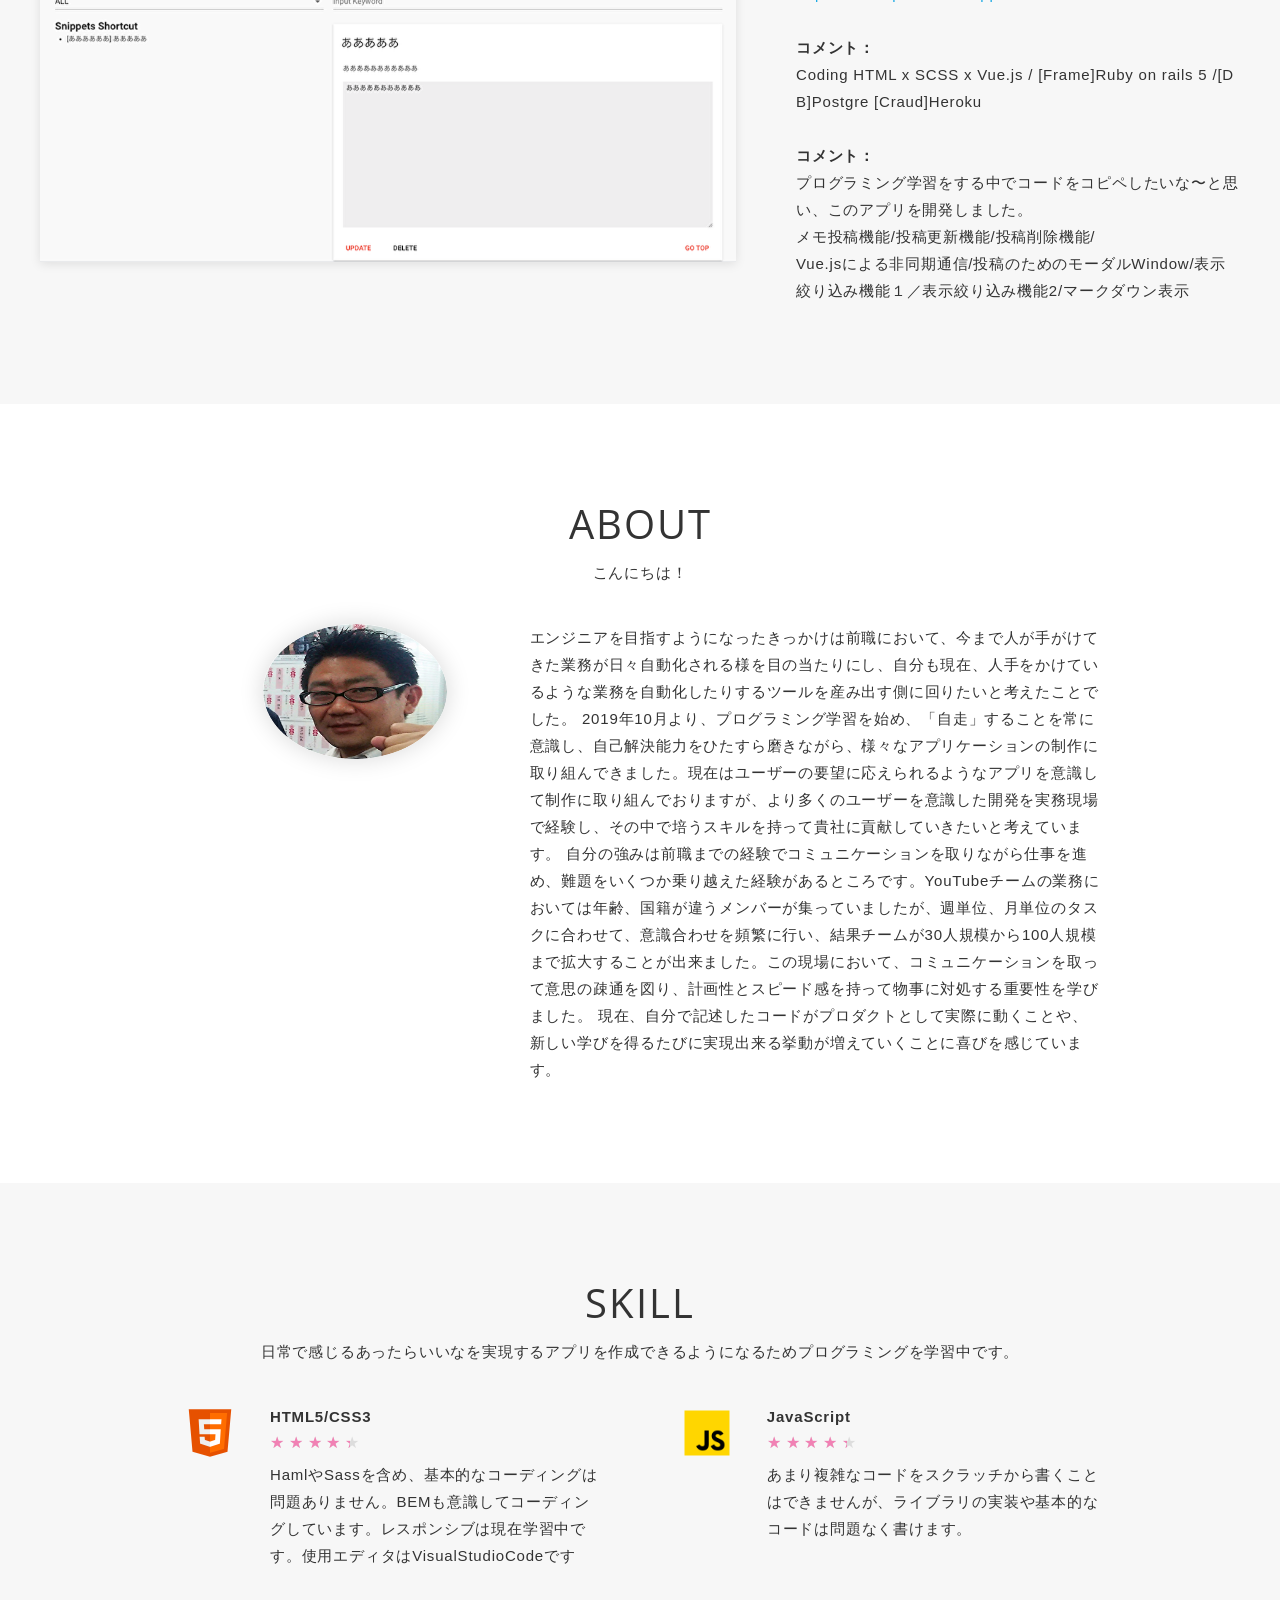
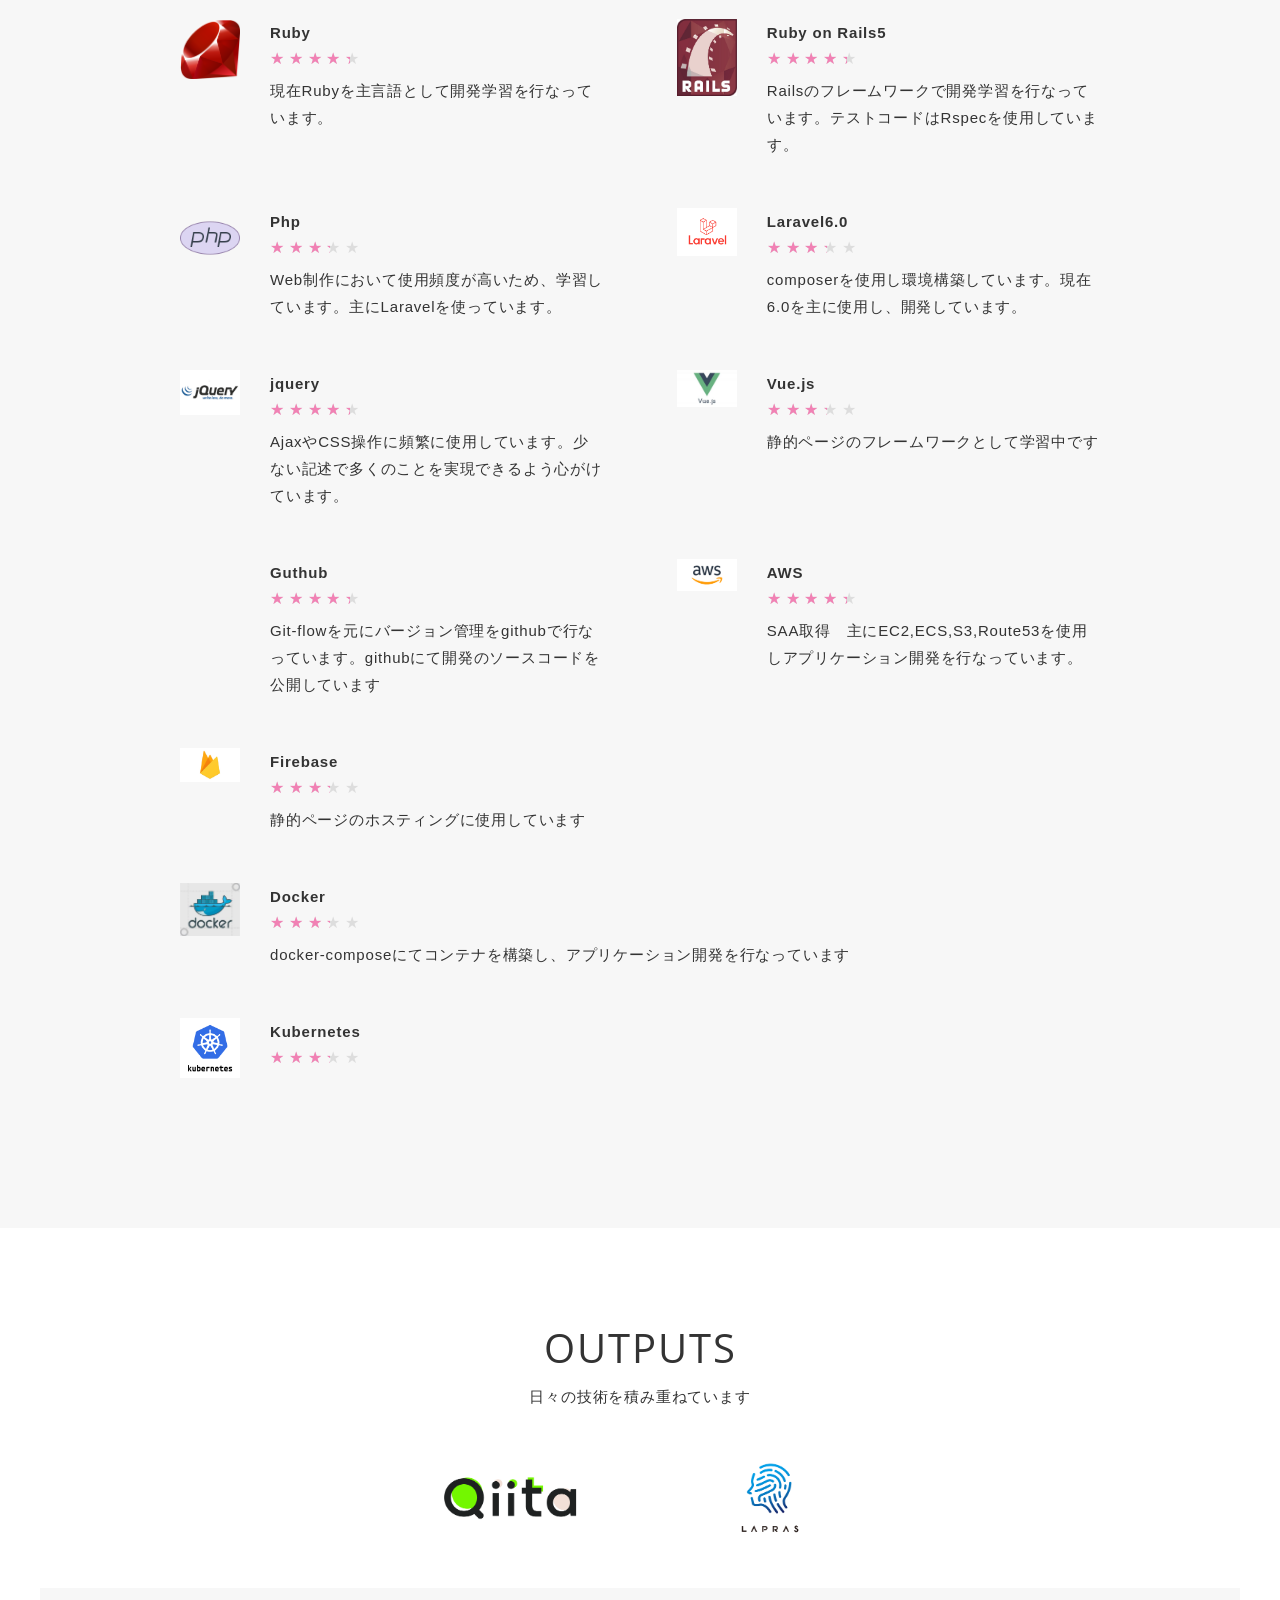
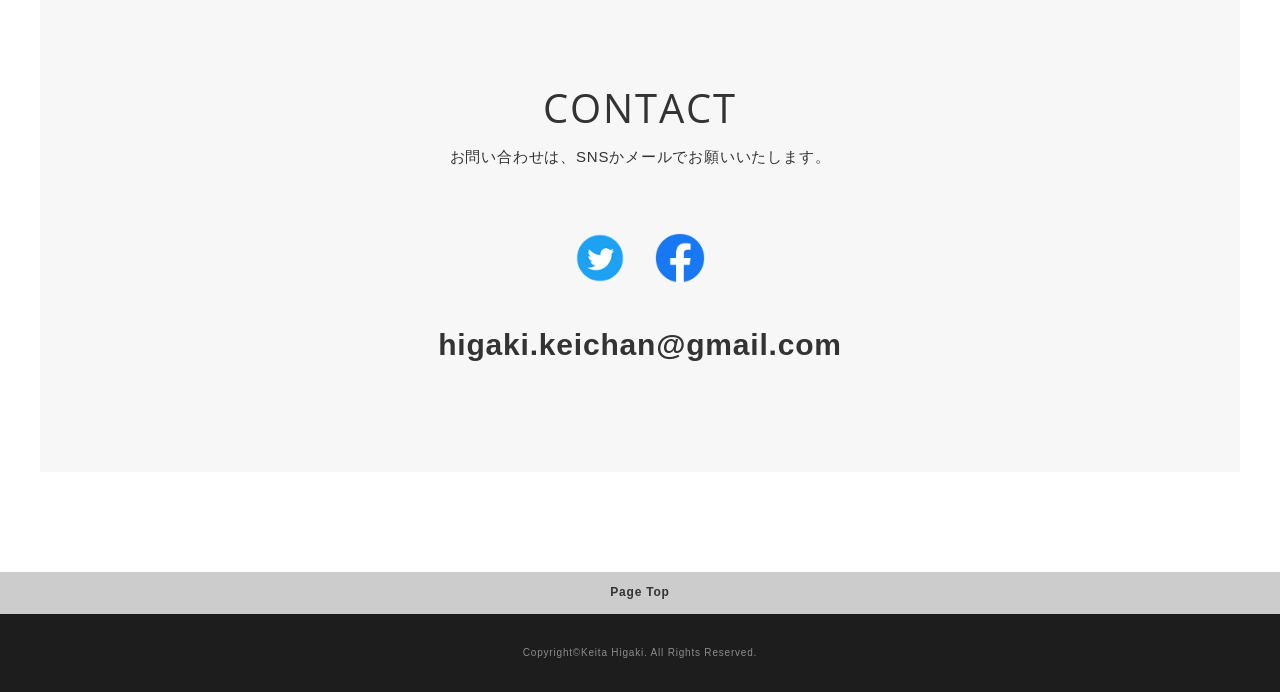
==== commit 374b89ca: "リンク設定" ====
--- a/public/index.html
+++ b/public/index.html
@@ -83,7 +83,7 @@
               <div class="card-caption">
                 <div class="card-caption-title">インスタグラム風SNSアプリ「keistagram2」</div>
                 <div class="card-caption-info">Ruby on rails x jquery x　AWS x Docker </div>
-                <div class="card-caption-url"><a class="url-link" href="https://thesniper.herokuapp.com/"
+                <div class="card-caption-url"><a class="url-link" href="https://keistagram2.herokuapp.com/"
                     target="_blank">Link</a>
                 </div>
               </div>
